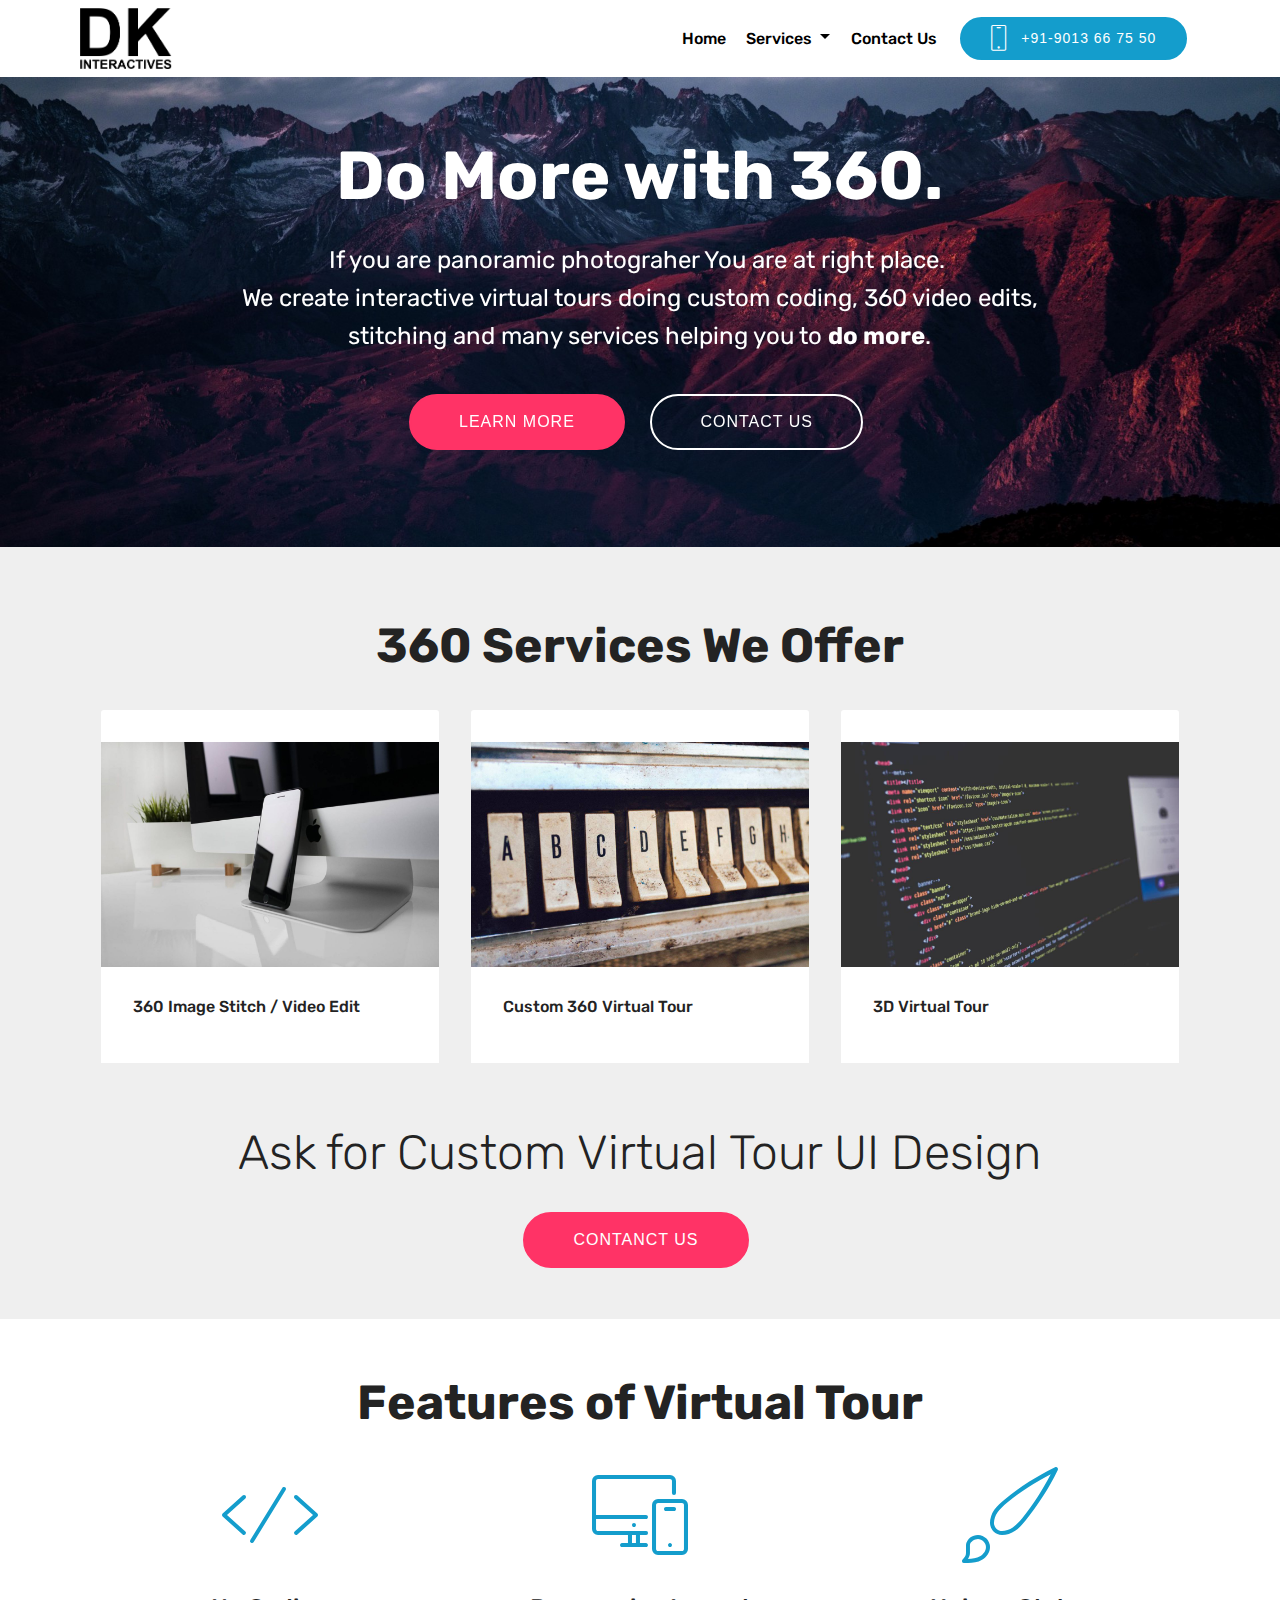
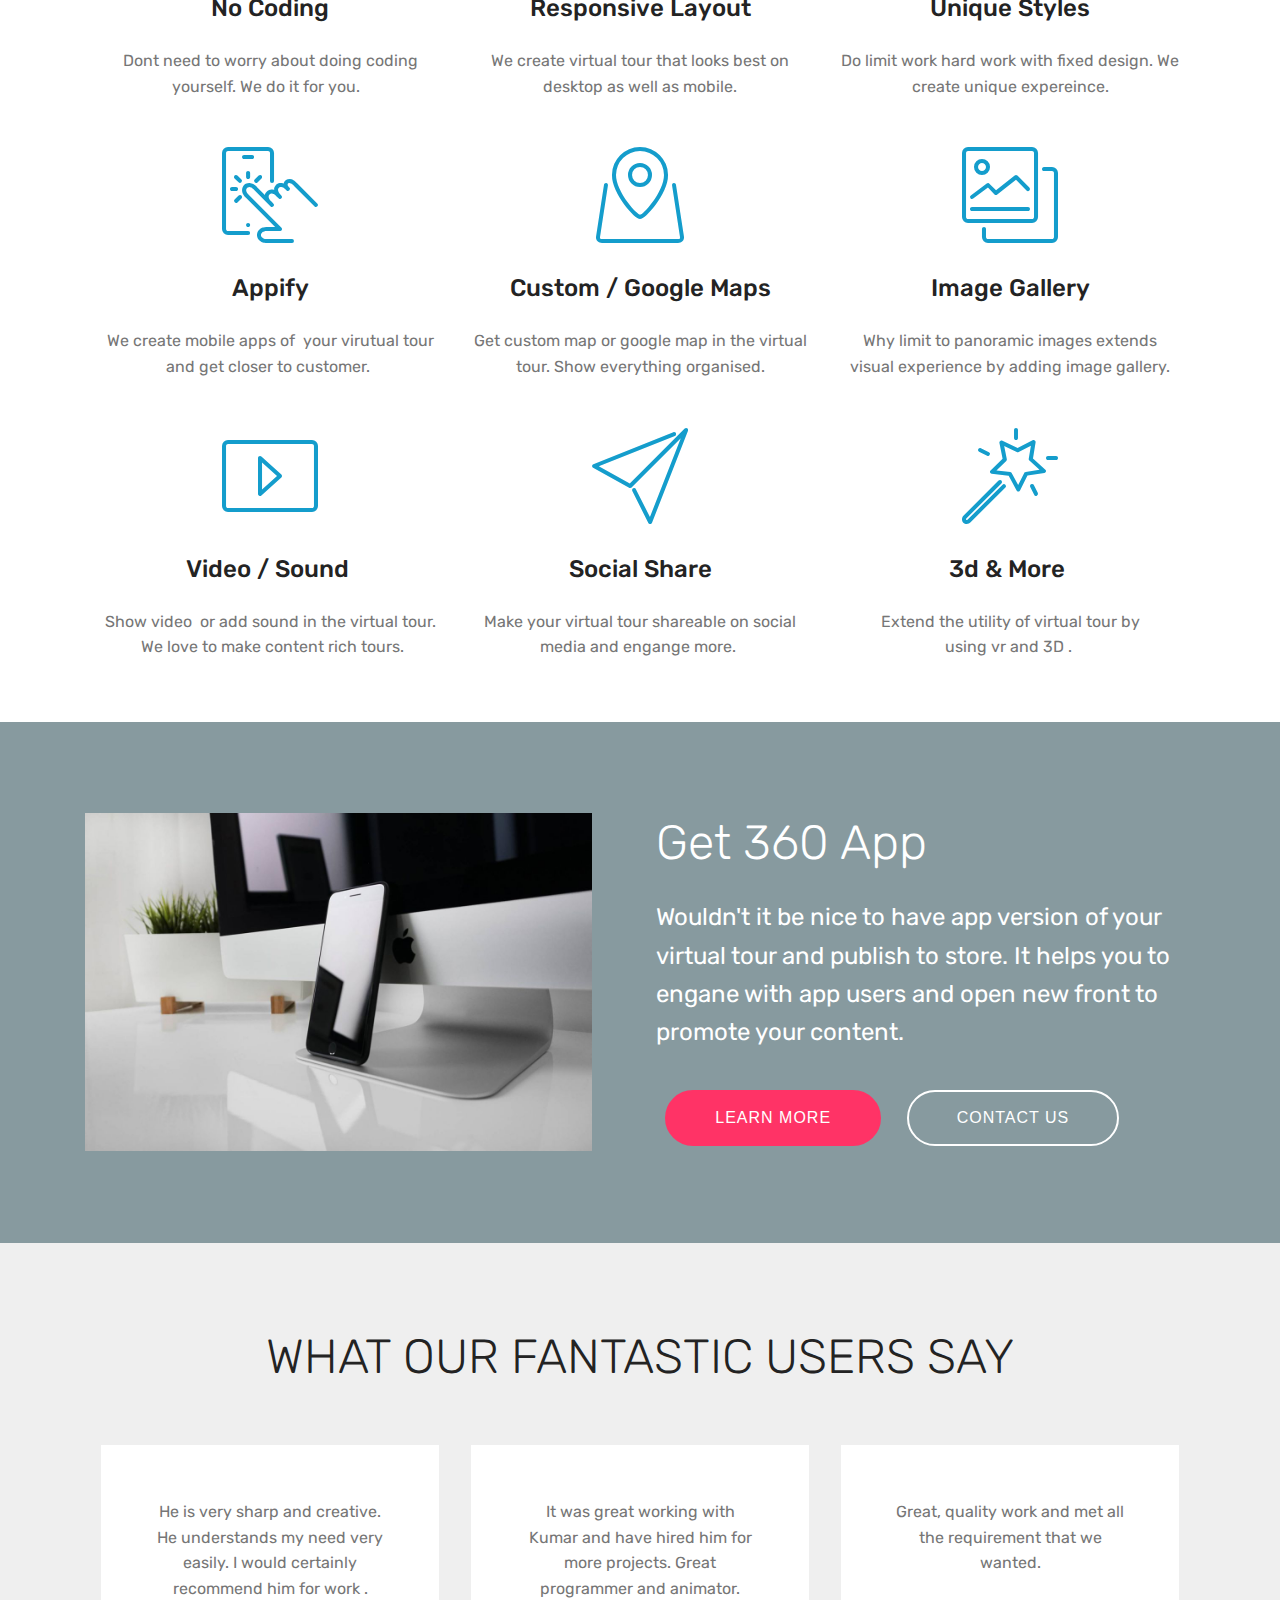
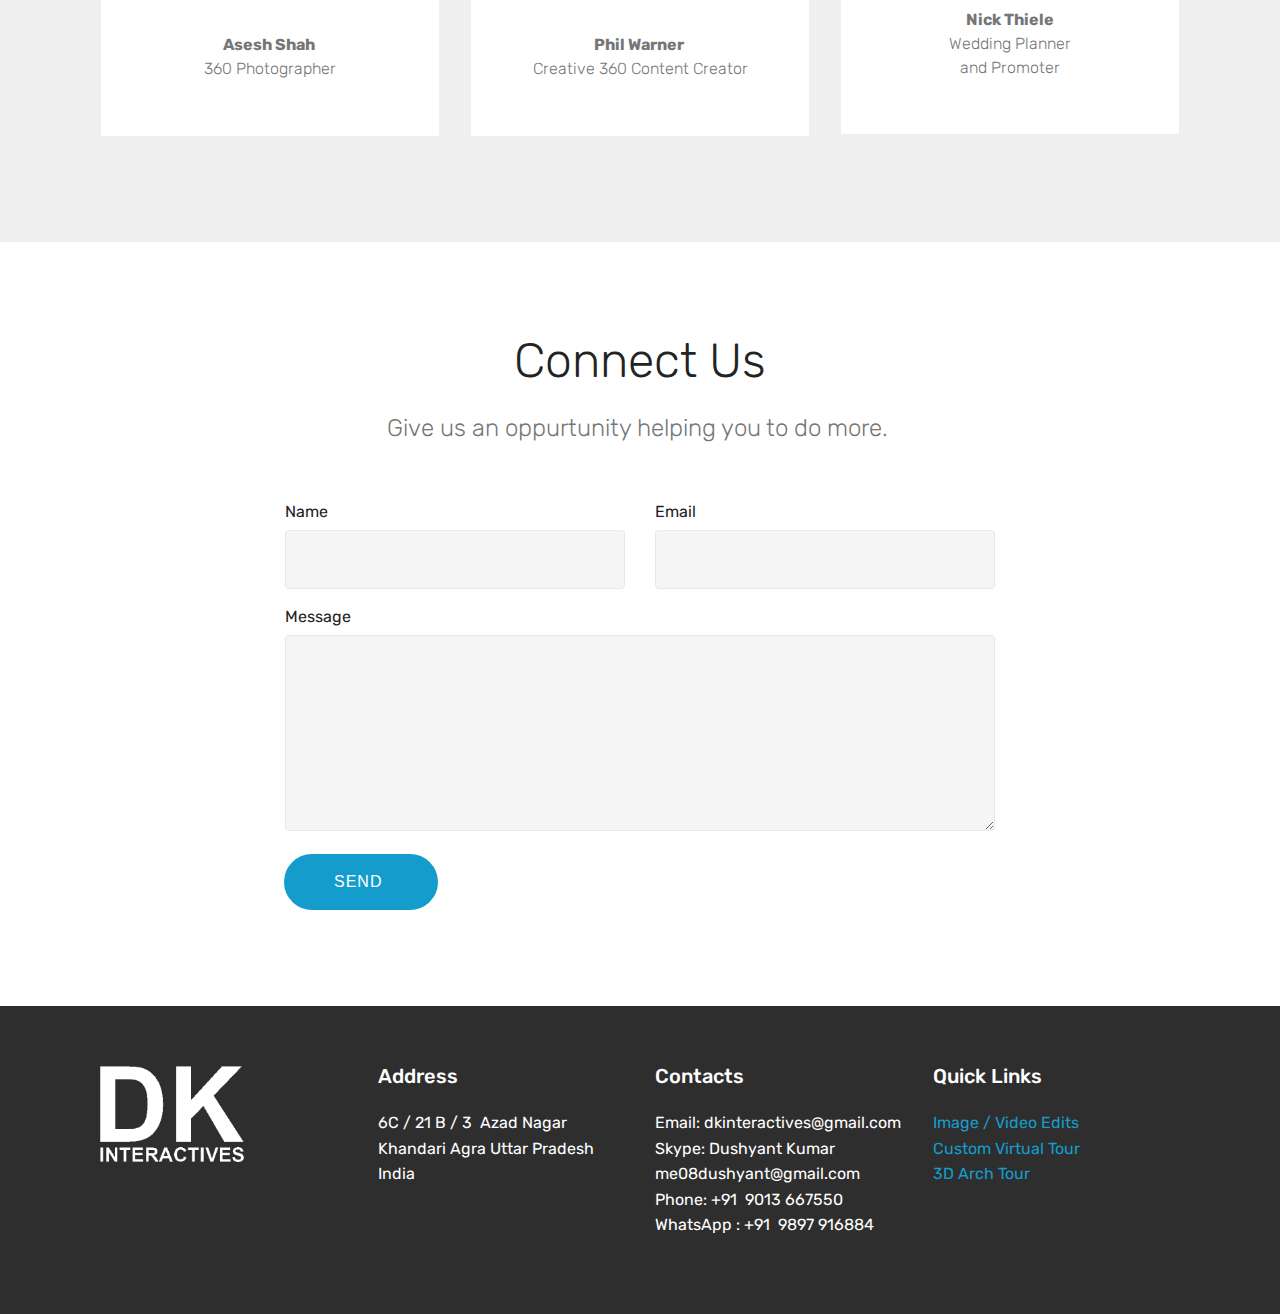
==== index.html @ ec7614f8 "404" ====
<!DOCTYPE html>
<html >
<head>
  <!-- Site made with Mobirise Website Builder v4.5.1, https://mobirise.com -->
  <meta charset="UTF-8">
  <meta http-equiv="X-UA-Compatible" content="IE=edge">
  <meta name="generator" content="Mobirise v4.5.1, mobirise.com">
  <meta name="viewport" content="width=device-width, initial-scale=1, minimum-scale=1">
  <meta name="description" content="We provide solution for virtual tour UI / UX , 360 degree image stitching, Panoramic Video edits, AR / VR, 3d Interactive  mobile app.">
  <title>Home</title>
  <link rel="stylesheet" href="assets/web/assets/mobirise-icons/mobirise-icons.css">
  <link rel="stylesheet" href="assets/tether/tether.min.css">
  <link rel="stylesheet" href="assets/bootstrap/css/bootstrap.min.css">
  <link rel="stylesheet" href="assets/bootstrap/css/bootstrap-grid.min.css">
  <link rel="stylesheet" href="assets/bootstrap/css/bootstrap-reboot.min.css">
  <link rel="stylesheet" href="assets/socicon/css/styles.css">
  <link rel="stylesheet" href="assets/dropdown/css/style.css">
  <link rel="stylesheet" href="assets/theme/css/style.css">
  <link rel="stylesheet" href="assets/mobirise/css/mbr-additional.css" type="text/css">
  
  
  
</head>
<body>

<!-- Google Analytics -->
<!-- Global site tag (gtag.js) - Google Analytics -->
<script async src="https://www.googletagmanager.com/gtag/js?id=UA-110064697-1"></script>
<script>
  window.dataLayer = window.dataLayer || [];
  function gtag(){dataLayer.push(arguments);}
  gtag('js', new Date());

  gtag('config', 'UA-110064697-1');
</script>

<!-- /Google Analytics -->


<section class="menu cid-qphpADoHOb" once="menu" id="menu2-0" data-rv-view="712">
    
    

    <nav class="navbar navbar-dropdown align-items-center navbar-fixed-top navbar-toggleable-sm">
        <button class="navbar-toggler navbar-toggler-right" type="button" data-toggle="collapse" data-target="#navbarSupportedContent" aria-controls="navbarSupportedContent" aria-expanded="false" aria-label="Toggle navigation">
            <div class="hamburger">
                <span></span>
                <span></span>
                <span></span>
                <span></span>
            </div>
        </button>
        <div class="menu-logo">
            <div class="navbar-brand">
                <span class="navbar-logo">
                    <a href="http://dkinteractives.com">
                        <img src="assets/images/dk-logo-430x284.png" alt="Mobirise" title="" media-simple="true">
                    </a>
                </span>
                
            </div>
        </div>
        <div class="collapse navbar-collapse" id="navbarSupportedContent">
            <ul class="navbar-nav nav-dropdown display-4" data-app-modern-menu="true"><li class="nav-item dropdown">
                    <a class="nav-link link text-black" href="index.html#header2-d" aria-expanded="false">
                        Home</a>
                </li><li class="nav-item dropdown open"><a class="nav-link link text-black dropdown-toggle" href="index.html#content4-g" aria-expanded="true" data-toggle="dropdown-submenu">
                        Services
                    </a><div class="dropdown-menu"><a class="text-black dropdown-item" href="page2.html" aria-expanded="true">Image/ Video Edits</a><a class="text-black dropdown-item" href="page3.html" aria-expanded="true">360 Custom Tour</a><a class="text-black dropdown-item" href="page1.html" aria-expanded="false">3d Arch Tour</a></div></li>
                <li class="nav-item">
                    <a class="nav-link link text-black" href="index.html#form1-k">
                        Contact Us</a>
                </li></ul>
            <div class="navbar-buttons mbr-section-btn">
                <a class="btn btn-sm btn-primary" href="tel:+1-234-567-8901">
                    <span class="btn-icon mbri-mobile mbr-iconfont mbr-iconfont-btn">
                    </span>
                    +91-9013 66 75 50&nbsp;</a>
            </div>
        </div>
    </nav>
</section>

<section class="engine"><a href="https://mobirise.co/m">bootstrap table</a></section><section class="cid-qpht6uejYs mbr-parallax-background" id="header2-d" data-rv-view="714">

    

    

    <div class="container align-center">
        <div class="media-container-column mbr-white col-md-10 offset-md-1">
            <h1 class="mbr-section-title mbr-bold pb-3 mbr-fonts-style display-1">
                Do More with 360.</h1>
            
            <p class="mbr-text pb-3 mbr-fonts-style display-5">If you are panoramic photograher You are at right place.&nbsp;<br>We create interactive virtual tours doing custom coding, 360 video edits, stitching and many services helping  you to <strong>do more</strong>.</p>
            <div class="mbr-section-btn">
                <a class="btn btn-md btn-secondary" href="index.html#features3-9">LEARN MORE</a>
                <a class="btn btn-md btn-white-outline" href="index.html#form1-k">CONTACT US</a>
            </div>
        </div>
    </div>
    
</section>

<section class="mbr-section content4 cid-qpm67NHwQu" id="content4-g" data-rv-view="717">

    

    <div class="container">
        <div class="media-container-row">
            <div class="title col-12 col-md-8">
                <h2 class="align-center pb-3 mbr-fonts-style display-2"><strong>360 Services We Offer</strong></h2>
                
                
            </div>
        </div>
    </div>
</section>

<section class="features3 cid-qphqoBwu8H" id="features3-9" data-rv-view="719">
    
    

    
    <div class="container">
        <div class="media-container-row">
            <div class="card p-3 col-12 col-md-6 col-lg-4">
                <div class="card-wrapper">
                    <div class="card-img">
                        <a href="page2.html"><img src="assets/images/01.jpg" alt="Mobirise" title="" media-simple="true"></a>
                    </div>
                    <div class="card-box">
                        <h4 class="card-title pb-3 mbr-fonts-style display-7">360 Image Stitch / Video Edit&nbsp;</h4>
                        
                    </div>
                </div>
            </div>

            <div class="card p-3 col-12 col-md-6 col-lg-4">
                <div class="card-wrapper">
                    <div class="card-img">
                        <a href="page3.html"><img src="assets/images/02.jpg" alt="Mobirise" title="" media-simple="true"></a>
                    </div>
                    <div class="card-box">
                        <h4 class="card-title pb-3 mbr-fonts-style display-7">Custom 360 Virtual Tour</h4>
                        
                    </div>
                </div>
            </div>

            <div class="card p-3 col-12 col-md-6 col-lg-4">
                <div class="card-wrapper">
                    <div class="card-img">
                        <a href="page1.html"><img src="assets/images/03.jpg" alt="Mobirise" title="" media-simple="true"></a>
                    </div>
                    <div class="card-box">
                        <h4 class="card-title pb-3 mbr-fonts-style display-7">3D Virtual Tour</h4>
                        
                    </div>
                </div>
            </div>

            
        </div>
    </div>
</section>

<section class="header5 cid-qqpqdxXRoU" id="header5-10" data-rv-view="722">

    

    
    <div class="container">
        <div class="media-container-column mbr-white col-md-10 offset-md-1">
            <h1 class="mbr-section-title align-center pb-3 mbr-fonts-style display-2">
                Ask for Custom Virtual Tour UI Design</h1>
            
            <div class="mbr-section-btn align-center">
                    <a class="btn btn-md btn-secondary" href="index.html#form1-k">CONTANCT US</a>
                    
            </div>
        </div>
    </div>

    
</section>

<section class="mbr-section content4 cid-qpm6OocSYo" id="content4-i" data-rv-view="725">

    

    <div class="container">
        <div class="media-container-row">
            <div class="title col-12 col-md-8">
                <h2 class="align-center pb-3 mbr-fonts-style display-2"><strong>
                    Features of Virtual Tour</strong></h2>
                
                
            </div>
        </div>
    </div>
</section>

<section class="features1 cid-qpm6Igmmar" id="features1-h" data-rv-view="727">
    
    

    
    <div class="container">
        <div class="media-container-row">

            <div class="card p-3 col-12 col-md-6 col-lg-4">
                <div class="card-img pb-3">
                    <span class="mbr-iconfont mbri-code" media-simple="true"></span>
                </div>
                <div class="card-box">
                    <h4 class="card-title py-3 mbr-fonts-style display-5">
                        No Coding
                    </h4>
                    <p class="mbr-text mbr-fonts-style display-7">Dont need to worry about doing coding yourself. We do it for you. &nbsp;</p>
                </div>
            </div>

            <div class="card p-3 col-12 col-md-6 col-lg-4">
                <div class="card-img pb-3">
                    <span class="mbr-iconfont mbri-responsive" media-simple="true"></span>
                </div>
                <div class="card-box">
                    <h4 class="card-title py-3 mbr-fonts-style display-5">Responsive Layout</h4>
                    <p class="mbr-text mbr-fonts-style display-7">We create virtual tour that looks best on desktop as well as mobile.</p>
                </div>
            </div>

            <div class="card p-3 col-12 col-md-6 col-lg-4">
                <div class="card-img pb-3">
                    <span class="mbr-iconfont mbri-change-style" media-simple="true"></span>
                </div>
                <div class="card-box">
                    <h4 class="card-title py-3 mbr-fonts-style display-5">
                        Unique Styles
                    </h4>
                    <p class="mbr-text mbr-fonts-style display-7">
                        Do limit work hard work with fixed design. We create unique expereince.</p>
                </div>
            </div>

            

        </div>

    </div>

</section>

<section class="features1 cid-qqoM4qjbjp" id="features1-s" data-rv-view="730">
    
    

    
    <div class="container">
        <div class="media-container-row">

            <div class="card p-3 col-12 col-md-6 col-lg-4">
                <div class="card-img pb-3">
                    <span class="mbr-iconfont mbri-touch" media-simple="true"></span>
                </div>
                <div class="card-box">
                    <h4 class="card-title py-3 mbr-fonts-style display-5">
                        Appify</h4>
                    <p class="mbr-text mbr-fonts-style display-7">
                        We create mobile apps of &nbsp;your virutual tour and get closer to customer.&nbsp;</p>
                </div>
            </div>

            <div class="card p-3 col-12 col-md-6 col-lg-4">
                <div class="card-img pb-3">
                    <span class="mbr-iconfont mbri-map-pin" media-simple="true"></span>
                </div>
                <div class="card-box">
                    <h4 class="card-title py-3 mbr-fonts-style display-5">
                        Custom / Google Maps</h4>
                    <p class="mbr-text mbr-fonts-style display-7">Get custom map or google map in the virtual tour. Show everything organised.</p>
                </div>
            </div>

            <div class="card p-3 col-12 col-md-6 col-lg-4">
                <div class="card-img pb-3">
                    <span class="mbr-iconfont mbri-photos" media-simple="true"></span>
                </div>
                <div class="card-box">
                    <h4 class="card-title py-3 mbr-fonts-style display-5">
                        Image Gallery</h4>
                    <p class="mbr-text mbr-fonts-style display-7">
                        Why limit to panoramic images extends visual experience by adding image gallery.</p>
                </div>
            </div>

            

        </div>

    </div>

</section>

<section class="features1 cid-qqoNK6Odqm" id="features1-t" data-rv-view="733">
    
    

    
    <div class="container">
        <div class="media-container-row">

            <div class="card p-3 col-12 col-md-6 col-lg-4">
                <div class="card-img pb-3">
                    <span class="mbr-iconfont mbri-video" media-simple="true"></span>
                </div>
                <div class="card-box">
                    <h4 class="card-title py-3 mbr-fonts-style display-5">Video / Sound&nbsp;</h4>
                    <p class="mbr-text mbr-fonts-style display-7">
                        Show video &nbsp;or add sound in the virtual tour. &nbsp;We love to make content rich tours.</p>
                </div>
            </div>

            <div class="card p-3 col-12 col-md-6 col-lg-4">
                <div class="card-img pb-3">
                    <span class="mbr-iconfont mbri-paper-plane" media-simple="true"></span>
                </div>
                <div class="card-box">
                    <h4 class="card-title py-3 mbr-fonts-style display-5">
                        Social Share</h4>
                    <p class="mbr-text mbr-fonts-style display-7">
                        Make your virtual tour shareable on social media and engange more.&nbsp;</p>
                </div>
            </div>

            <div class="card p-3 col-12 col-md-6 col-lg-4">
                <div class="card-img pb-3">
                    <span class="mbr-iconfont mbri-magic-stick" media-simple="true"></span>
                </div>
                <div class="card-box">
                    <h4 class="card-title py-3 mbr-fonts-style display-5">3d &amp; More&nbsp;</h4>
                    <p class="mbr-text mbr-fonts-style display-7">
                        Extend the utility of virtual tour by <br>using vr and 3D .&nbsp;</p>
                </div>
            </div>

            

        </div>

    </div>

</section>

<section class="header3 cid-qsrjntDJDe" id="header3-18" data-rv-view="736">

    

    

    <div class="container">
        <div class="media-container-row">
            <div class="mbr-figure" style="width: 100%;">
                <img src="assets/images/0126.jpg" alt="Mobirise" media-simple="true">
            </div>

            <div class="media-content">
                
                <h3 class="mbr-section-subtitle align-left mbr-white mbr-light pb-3 mbr-fonts-style display-2">Get 360 App&nbsp;</h3>
                <div class="mbr-section-text mbr-white pb-3 ">
                    <p class="mbr-text mbr-fonts-style display-5">
                        Wouldn't it be nice to have app version of your virtual tour and publish to store. It helps you to engane with app users and open new front to promote your content. &nbsp;</p>
                </div>
                <div class="mbr-section-btn"><a class="btn btn-md btn-secondary" href="index.html#content4-i">LEARN MORE</a>
                    <a class="btn btn-md btn-white-outline" href="index.html#form1-k">CONTACT US</a></div>
            </div>
        </div>
    </div>

</section>

<section class="testimonials1 cid-qpmbCepGVE" id="testimonials1-n" data-rv-view="739">

    

    
    <div class="container">
        <div class="media-container-row">
            <div class="title col-12 align-center">
                <h2 class="pb-3 mbr-fonts-style display-2">
                    WHAT OUR FANTASTIC USERS SAY
                </h2>
                
            </div>
        </div>
    </div>

    <div class="container pt-3 mt-2">
        <div class="media-container-row">
            <div class="mbr-testimonial p-3 align-center col-12 col-md-6 col-lg-4">
                <div class="panel-item p-3">
                    <div class="card-block">
                        
                        <p class="mbr-text mbr-fonts-style display-7">
                           He is very sharp and creative. He understands my need very easily. I would certainly recommend him for work .
                        </p>
                    </div>
                    <div class="card-footer">
                        <div class="mbr-author-name mbr-bold mbr-fonts-style display-7">
                             Asesh Shah&nbsp;</div>
                        <small class="mbr-author-desc mbr-italic mbr-light mbr-fonts-style display-7">
                               360 Photographer</small>
                    </div>
                </div>
            </div>

            <div class="mbr-testimonial p-3 align-center col-12 col-md-6 col-lg-4">
                <div class="panel-item p-3">
                    <div class="card-block">
                        
                        <p class="mbr-text mbr-fonts-style display-7">
                           It was great working with Kumar and have hired him for more projects. Great programmer and animator.
                        </p>
                    </div>
                    <div class="card-footer">
                        <div class="mbr-author-name mbr-bold mbr-fonts-style display-7">
                             Phil Warner&nbsp;</div>
                        <small class="mbr-author-desc mbr-italic mbr-light mbr-fonts-style display-7">
                               Creative 360 Content Creator</small>
                    </div>
                </div>
            </div>

            <div class="mbr-testimonial p-3 align-center col-12 col-md-6 col-lg-4">
                <div class="panel-item p-3">
                    <div class="card-block">
                        
                        <p class="mbr-text mbr-fonts-style display-7">
                           Great, quality work and met all the requirement that we wanted.
                        </p>
                    </div>
                    <div class="card-footer">
                        <div class="mbr-author-name mbr-bold mbr-fonts-style display-7">
                             Nick Thiele</div>
                        <small class="mbr-author-desc mbr-italic mbr-light mbr-fonts-style display-7">
                               Wedding Planner <br>and Promoter</small>
                    </div>
                </div>
            </div>

            

            

            
        </div>
    </div>   
</section>

<section class="mbr-section form1 cid-qpm9wlqR9Y" id="form1-k" data-rv-view="742">
    
    

    
    <div class="container">
        <div class="media-container-column title col-12 col-lg-8 offset-lg-2">
            <h2 class="mbr-section-title align-center pb-3 mbr-fonts-style display-2">
                Connect Us</h2>
            <h3 class="mbr-section-subtitle align-center mbr-light pb-3 mbr-fonts-style display-5">
                Give us an oppurtunity helping you to do more.&nbsp;</h3>
        </div>
    </div>

    <div class="container">
        <div class="media-container-column col-lg-8 offset-lg-2" data-form-type="formoid">
                <div data-form-alert="" hidden="">Thanks for filling out the form!</div>

                <form class="mbr-form" action="https://mobirise.com/" method="post" data-form-title="Mobirise Form"><input type="hidden" data-form-email="true" value="rdagHStN2+n2OWtAZzLbgGJSu7NEYYP9IiU+jCSvhhDKU/eHg71IJqQhq8bC/Y7Pc9REFlL1YjNrcCjB6+HIxEj0s/dqbaLcqDTI7F7UOwjDu8Kb6q2lX2pu7ITloZLV">
                    <div class="row row-sm-offset">
                        <div class="col-md-4 multi-horizontal" data-for="name">
                            <div class="form-group">
                                <label class="form-control-label mbr-fonts-style display-7" for="name-form1-k">Name</label>
                                <input type="text" class="form-control" name="name" data-form-field="Name" required="" id="name-form1-k">
                            </div>
                        </div>
                        <div class="col-md-4 multi-horizontal" data-for="email">
                            <div class="form-group">
                                <label class="form-control-label mbr-fonts-style display-7" for="email-form1-k">Email</label>
                                <input type="email" class="form-control" name="email" data-form-field="Email" required="" id="email-form1-k">
                            </div>
                        </div>
                        
                    </div>
                    <div class="form-group" data-for="message">
                        <label class="form-control-label mbr-fonts-style display-7" for="message-form1-k">Message</label>
                        <textarea type="text" class="form-control" name="message" rows="7" data-form-field="Message" id="message-form1-k"></textarea>
                    </div>

                    <span class="input-group-btn"><button type="submit" class="btn btn-primary btn-form">SEND&nbsp;</button></span>
                </form>
        </div>
    </div>
</section>

<section class="cid-qqKgeJYOqo" id="footer1-11" data-rv-view="745">

    

    

    <div class="container">
        <div class="media-container-row content text-white">
            <div class="col-12 col-md-3">
                <div class="media-wrap">
                    <a href="index.html">
                        <img src="assets/images/dk-logo-white-430x284.png" alt="Mobirise" title="" media-simple="true">
                    </a>
                </div>
            </div>
            <div class="col-12 col-md-3 mbr-fonts-style display-7">
                <h5 class="pb-3">Address</h5>
                <p class="mbr-text">6C / 21 B / 3 &nbsp;Azad Nagar<br>Khandari Agra Uttar Pradesh India</p>
            </div>
            <div class="col-12 col-md-3 mbr-fonts-style display-7">
                <h5 class="pb-3">
                    Contacts
                </h5>
                <p class="mbr-text">
                    Email: dkinteractives@gmail.com<br>Skype: Dushyant Kumar me08dushyant@gmail.com<br>Phone: +91 &nbsp;9013 667550 &nbsp; &nbsp; &nbsp; &nbsp; &nbsp; &nbsp; &nbsp;<br>WhatsApp : +91 &nbsp;9897 916884</p>
            </div>
            <div class="col-12 col-md-3 mbr-fonts-style display-7">
                <h5 class="pb-3">Quick Links
                </h5>
                <p class="mbr-text"><a href="page2.html">Image / Video Edits</a><br><a href="page3.html">Custom Virtual Tour</a><br><a href="page1.html">3D Arch Tour</a></p>
            </div>
        </div>
        
    </div>
</section>


  <script src="assets/web/assets/jquery/jquery.min.js"></script>
  <script src="assets/popper/popper.min.js"></script>
  <script src="assets/tether/tether.min.js"></script>
  <script src="assets/bootstrap/js/bootstrap.min.js"></script>
  <script src="assets/smoothscroll/smooth-scroll.js"></script>
  <script src="assets/touchswipe/jquery.touch-swipe.min.js"></script>
  <script src="assets/parallax/jarallax.min.js"></script>
  <script src="assets/dropdown/js/script.min.js"></script>
  <script src="assets/theme/js/script.js"></script>
  <script src="assets/formoid/formoid.min.js"></script>
  
  
 <div id="scrollToTop" class="scrollToTop mbr-arrow-up"><a style="text-align: center;"><i></i></a></div>
  </body>
</html>
---- assets/web/assets/mobirise-icons/mobirise-icons.css ----
@font-face {
  font-family: 'MobiriseIcons';
  src:  url('mobirise-icons.eot?spat4u');
  src:  url('mobirise-icons.eot?spat4u#iefix') format('embedded-opentype'),
    url('mobirise-icons.ttf?spat4u') format('truetype'),
    url('mobirise-icons.woff?spat4u') format('woff'),
    url('mobirise-icons.svg?spat4u#MobiriseIcons') format('svg');
  font-weight: normal;
  font-style: normal;
}

[class^="mbri-"], [class*=" mbri-"] {
  /* use !important to prevent issues with browser extensions that change fonts */
  font-family: MobiriseIcons !important;
  speak: none;
  font-style: normal;
  font-weight: normal;
  font-variant: normal;
  text-transform: none;
  line-height: 1;

  /* Better Font Rendering =========== */
  -webkit-font-smoothing: antialiased;
  -moz-osx-font-smoothing: grayscale;
}

.mbri-add-submenu:before {
  content: "\e900";
}
.mbri-alert:before {
  content: "\e901";
}
.mbri-align-center:before {
  content: "\e902";
}
.mbri-align-justify:before {
  content: "\e903";
}
.mbri-align-left:before {
  content: "\e904";
}
.mbri-align-right:before {
  content: "\e905";
}
.mbri-android:before {
  content: "\e906";
}
.mbri-apple:before {
  content: "\e907";
}
.mbri-arrow-down:before {
  content: "\e908";
}
.mbri-arrow-next:before {
  content: "\e909";
}
.mbri-arrow-prev:before {
  content: "\e90a";
}
.mbri-arrow-up:before {
  content: "\e90b";
}
.mbri-bold:before {
  content: "\e90c";
}
.mbri-bookmark:before {
  content: "\e90d";
}
.mbri-bootstrap:before {
  content: "\e90e";
}
.mbri-briefcase:before {
  content: "\e90f";
}
.mbri-browse:before {
  content: "\e910";
}
.mbri-bulleted-list:before {
  content: "\e911";
}
.mbri-calendar:before {
  content: "\e912";
}
.mbri-camera:before {
  content: "\e913";
}
.mbri-cart-add:before {
  content: "\e914";
}
.mbri-cart-full:before {
  content: "\e915";
}
.mbri-cash:before {
  content: "\e916";
}
.mbri-change-style:before {
  content: "\e917";
}
.mbri-chat:before {
  content: "\e918";
}
.mbri-clock:before {
  content: "\e919";
}
.mbri-close:before {
  content: "\e91a";
}
.mbri-cloud:before {
  content: "\e91b";
}
.mbri-code:before {
  content: "\e91c";
}
.mbri-contact-form:before {
  content: "\e91d";
}
.mbri-credit-card:before {
  content: "\e91e";
}
.mbri-cursor-click:before {
  content: "\e91f";
}
.mbri-cust-feedback:before {
  content: "\e920";
}
.mbri-database:before {
  content: "\e921";
}
.mbri-delivery:before {
  content: "\e922";
}
.mbri-desktop:before {
  content: "\e923";
}
.mbri-devices:before {
  content: "\e924";
}
.mbri-down:before {
  content: "\e925";
}
.mbri-download:before {
  content: "\e989";
}
.mbri-drag-n-drop:before {
  content: "\e927";
}
.mbri-drag-n-drop2:before {
  content: "\e928";
}
.mbri-edit:before {
  content: "\e929";
}
.mbri-edit2:before {
  content: "\e92a";
}
.mbri-error:before {
  content: "\e92b";
}
.mbri-extension:before {
  content: "\e92c";
}
.mbri-features:before {
  content: "\e92d";
}
.mbri-file:before {
  content: "\e92e";
}
.mbri-flag:before {
  content: "\e92f";
}
.mbri-folder:before {
  content: "\e930";
}
.mbri-gift:before {
  content: "\e931";
}
.mbri-github:before {
  content: "\e932";
}
.mbri-globe:before {
  content: "\e933";
}
.mbri-globe-2:before {
  content: "\e934";
}
.mbri-growing-chart:before {
  content: "\e935";
}
.mbri-hearth:before {
  content: "\e936";
}
.mbri-help:before {
  content: "\e937";
}
.mbri-home:before {
  content: "\e938";
}
.mbri-hot-cup:before {
  content: "\e939";
}
.mbri-idea:before {
  content: "\e93a";
}
.mbri-image-gallery:before {
  content: "\e93b";
}
.mbri-image-slider:before {
  content: "\e93c";
}
.mbri-info:before {
  content: "\e93d";
}
.mbri-italic:before {
  content: "\e93e";
}
.mbri-key:before {
  content: "\e93f";
}
.mbri-laptop:before {
  content: "\e940";
}
.mbri-layers:before {
  content: "\e941";
}
.mbri-left-right:before {
  content: "\e942";
}
.mbri-left:before {
  content: "\e943";
}
.mbri-letter:before {
  content: "\e944";
}
.mbri-like:before {
  content: "\e945";
}
.mbri-link:before {
  content: "\e946";
}
.mbri-lock:before {
  content: "\e947";
}
.mbri-login:before {
  content: "\e948";
}
.mbri-logout:before {
  content: "\e949";
}
.mbri-magic-stick:before {
  content: "\e94a";
}
.mbri-map-pin:before {
  content: "\e94b";
}
.mbri-menu:before {
  content: "\e94c";
}
.mbri-mobile:before {
  content: "\e94d";
}
.mbri-mobile2:before {
  content: "\e94e";
}
.mbri-mobirise:before {
  content: "\e94f";
}
.mbri-more-horizontal:before {
  content: "\e950";
}
.mbri-more-vertical:before {
  content: "\e951";
}
.mbri-music:before {
  content: "\e952";
}
.mbri-new-file:before {
  content: "\e953";
}
.mbri-numbered-list:before {
  content: "\e954";
}
.mbri-opened-folder:before {
  content: "\e955";
}
.mbri-pages:before {
  content: "\e956";
}
.mbri-paper-plane:before {
  content: "\e957";
}
.mbri-paperclip:before {
  content: "\e958";
}
.mbri-photo:before {
  content: "\e959";
}
.mbri-photos:before {
  content: "\e95a";
}
.mbri-pin:before {
  content: "\e95b";
}
.mbri-play:before {
  content: "\e95c";
}
.mbri-plus:before {
  content: "\e95d";
}
.mbri-preview:before {
  content: "\e95e";
}
.mbri-print:before {
  content: "\e95f";
}
.mbri-protect:before {
  content: "\e960";
}
.mbri-question:before {
  content: "\e961";
}
.mbri-quote-left:before {
  content: "\e962";
}
.mbri-quote-right:before {
  content: "\e963";
}
.mbri-refresh:before {
  content: "\e964";
}
.mbri-responsive:before {
  content: "\e965";
}
.mbri-right:before {
  content: "\e966";
}
.mbri-rocket:before {
  content: "\e967";
}
.mbri-sad-face:before {
  content: "\e968";
}
.mbri-sale:before {
  content: "\e969";
}
.mbri-save:before {
  content: "\e96a";
}
.mbri-search:before {
  content: "\e96b";
}
.mbri-setting:before {
  content: "\e96c";
}
.mbri-setting2:before {
  content: "\e96d";
}
.mbri-setting3:before {
  content: "\e96e";
}
.mbri-share:before {
  content: "\e96f";
}
.mbri-shopping-bag:before {
  content: "\e970";
}
.mbri-shopping-basket:before {
  content: "\e971";
}
.mbri-shopping-cart:before {
  content: "\e972";
}
.mbri-sites:before {
  content: "\e973";
}
.mbri-smile-face:before {
  content: "\e974";
}
.mbri-speed:before {
  content: "\e975";
}
.mbri-star:before {
  content: "\e976";
}
.mbri-success:before {
  content: "\e977";
}
.mbri-sun:before {
  content: "\e978";
}
.mbri-sun2:before {
  content: "\e979";
}
.mbri-tablet:before {
  content: "\e97a";
}
.mbri-tablet-vertical:before {
  content: "\e97b";
}
.mbri-target:before {
  content: "\e97c";
}
.mbri-timer:before {
  content: "\e97d";
}
.mbri-to-ftp:before {
  content: "\e97e";
}
.mbri-to-local-drive:before {
  content: "\e97f";
}
.mbri-touch-swipe:before {
  content: "\e980";
}
.mbri-touch:before {
  content: "\e981";
}
.mbri-trash:before {
  content: "\e982";
}
.mbri-underline:before {
  content: "\e983";
}
.mbri-unlink:before {
  content: "\e984";
}
.mbri-unlock:before {
  content: "\e985";
}
.mbri-up-down:before {
  content: "\e986";
}
.mbri-up:before {
  content: "\e987";
}
.mbri-update:before {
  content: "\e988";
}
.mbri-upload:before {
 content: "\e926"; 
}
.mbri-user:before {
  content: "\e98a";
}
.mbri-user2:before {
  content: "\e98b";
}
.mbri-users:before {
  content: "\e98c";
}
.mbri-video:before {
  content: "\e98d";
}
.mbri-video-play:before {
  content: "\e98e";
}
.mbri-watch:before {
  content: "\e98f";
}
.mbri-website-theme:before {
  content: "\e990";
}
.mbri-wifi:before {
  content: "\e991";
}
.mbri-windows:before {
  content: "\e992";
}
.mbri-zoom-out:before {
  content: "\e993";
}
.mbri-redo:before {
  content: "\e994";
}
.mbri-undo:before {
  content: "\e995";
}
---- assets/socicon/css/styles.css ----
@charset "UTF-8";

@font-face {
  font-family: "socicon";
  src:url("../fonts/socicon.eot");
  src:url("../fonts/socicon.eot?#iefix") format("embedded-opentype"),
    url("../fonts/socicon.woff") format("woff"),
    url("../fonts/socicon.ttf") format("truetype"),
    url("../fonts/socicon.svg#socicon") format("svg");
  font-weight: normal;
  font-style: normal;

}

[data-icon]:before {
  font-family: "socicon" !important;
  content: attr(data-icon);
  font-style: normal !important;
  font-weight: normal !important;
  font-variant: normal !important;
  text-transform: none !important;
  speak: none;
  line-height: 1;
  -webkit-font-smoothing: antialiased;
  -moz-osx-font-smoothing: grayscale;
}

[class^="socicon-"]:before,
[class*=" socicon-"]:before {
  font-family: "socicon" !important;
  font-style: normal !important;
  font-weight: normal !important;
  font-variant: normal !important;
  text-transform: none !important;
  speak: none;
  line-height: 1;
  -webkit-font-smoothing: antialiased;
  -moz-osx-font-smoothing: grayscale;
}

.socicon-modelmayhem:before {
  content: "\e000";
}
.socicon-mixcloud:before {
  content: "\e001";
}
.socicon-drupal:before {
  content: "\e002";
}
.socicon-swarm:before {
  content: "\e003";
}
.socicon-istock:before {
  content: "\e004";
}
.socicon-yammer:before {
  content: "\e005";
}
.socicon-ello:before {
  content: "\e006";
}
.socicon-stackoverflow:before {
  content: "\e007";
}
.socicon-persona:before {
  content: "\e008";
}
.socicon-triplej:before {
  content: "\e009";
}
.socicon-houzz:before {
  content: "\e00a";
}
.socicon-rss:before {
  content: "\e00b";
}
.socicon-paypal:before {
  content: "\e00c";
}
.socicon-odnoklassniki:before {
  content: "\e00d";
}
.socicon-airbnb:before {
  content: "\e00e";
}
.socicon-periscope:before {
  content: "\e00f";
}
.socicon-outlook:before {
  content: "\e010";
}
.socicon-coderwall:before {
  content: "\e011";
}
.socicon-tripadvisor:before {
  content: "\e012";
}
.socicon-appnet:before {
  content: "\e013";
}
.socicon-goodreads:before {
  content: "\e014";
}
.socicon-tripit:before {
  content: "\e015";
}
.socicon-lanyrd:before {
  content: "\e016";
}
.socicon-slideshare:before {
  content: "\e017";
}
.socicon-buffer:before {
  content: "\e018";
}
.socicon-disqus:before {
  content: "\e019";
}
.socicon-vkontakte:before {
  content: "\e01a";
}
.socicon-whatsapp:before {
  content: "\e01b";
}
.socicon-patreon:before {
  content: "\e01c";
}
.socicon-storehouse:before {
  content: "\e01d";
}
.socicon-pocket:before {
  content: "\e01e";
}
.socicon-mail:before {
  content: "\e01f";
}
.socicon-blogger:before {
  content: "\e020";
}
.socicon-technorati:before {
  content: "\e021";
}
.socicon-reddit:before {
  content: "\e022";
}
.socicon-dribbble:before {
  content: "\e023";
}
.socicon-stumbleupon:before {
  content: "\e024";
}
.socicon-digg:before {
  content: "\e025";
}
.socicon-envato:before {
  content: "\e026";
}
.socicon-behance:before {
  content: "\e027";
}
.socicon-delicious:before {
  content: "\e028";
}
.socicon-deviantart:before {
  content: "\e029";
}
.socicon-forrst:before {
  content: "\e02a";
}
.socicon-play:before {
  content: "\e02b";
}
.socicon-zerply:before {
  content: "\e02c";
}
.socicon-wikipedia:before {
  content: "\e02d";
}
.socicon-apple:before {
  content: "\e02e";
}
.socicon-flattr:before {
  content: "\e02f";
}
.socicon-github:before {
  content: "\e030";
}
.socicon-renren:before {
  content: "\e031";
}
.socicon-friendfeed:before {
  content: "\e032";
}
.socicon-newsvine:before {
  content: "\e033";
}
.socicon-identica:before {
  content: "\e034";
}
.socicon-bebo:before {
  content: "\e035";
}
.socicon-zynga:before {
  content: "\e036";
}
.socicon-steam:before {
  content: "\e037";
}
.socicon-xbox:before {
  content: "\e038";
}
.socicon-windows:before {
  content: "\e039";
}
.socicon-qq:before {
  content: "\e03a";
}
.socicon-douban:before {
  content: "\e03b";
}
.socicon-meetup:before {
  content: "\e03c";
}
.socicon-playstation:before {
  content: "\e03d";
}
.socicon-android:before {
  content: "\e03e";
}
.socicon-snapchat:before {
  content: "\e03f";
}
.socicon-twitter:before {
  content: "\e040";
}
.socicon-facebook:before {
  content: "\e041";
}
.socicon-googleplus:before {
  content: "\e042";
}
.socicon-pinterest:before {
  content: "\e043";
}
.socicon-foursquare:before {
  content: "\e044";
}
.socicon-yahoo:before {
  content: "\e045";
}
.socicon-skype:before {
  content: "\e046";
}
.socicon-yelp:before {
  content: "\e047";
}
.socicon-feedburner:before {
  content: "\e048";
}
.socicon-linkedin:before {
  content: "\e049";
}
.socicon-viadeo:before {
  content: "\e04a";
}
.socicon-xing:before {
  content: "\e04b";
}
.socicon-myspace:before {
  content: "\e04c";
}
.socicon-soundcloud:before {
  content: "\e04d";
}
.socicon-spotify:before {
  content: "\e04e";
}
.socicon-grooveshark:before {
  content: "\e04f";
}
.socicon-lastfm:before {
  content: "\e050";
}
.socicon-youtube:before {
  content: "\e051";
}
.socicon-vimeo:before {
  content: "\e052";
}
.socicon-dailymotion:before {
  content: "\e053";
}
.socicon-vine:before {
  content: "\e054";
}
.socicon-flickr:before {
  content: "\e055";
}
.socicon-500px:before {
  content: "\e056";
}
.socicon-wordpress:before {
  content: "\e058";
}
.socicon-tumblr:before {
  content: "\e059";
}
.socicon-twitch:before {
  content: "\e05a";
}
.socicon-8tracks:before {
  content: "\e05b";
}
.socicon-amazon:before {
  content: "\e05c";
}
.socicon-icq:before {
  content: "\e05d";
}
.socicon-smugmug:before {
  content: "\e05e";
}
.socicon-ravelry:before {
  content: "\e05f";
}
.socicon-weibo:before {
  content: "\e060";
}
.socicon-baidu:before {
  content: "\e061";
}
.socicon-angellist:before {
  content: "\e062";
}
.socicon-ebay:before {
  content: "\e063";
}
.socicon-imdb:before {
  content: "\e064";
}
.socicon-stayfriends:before {
  content: "\e065";
}
.socicon-residentadvisor:before {
  content: "\e066";
}
.socicon-google:before {
  content: "\e067";
}
.socicon-yandex:before {
  content: "\e068";
}
.socicon-sharethis:before {
  content: "\e069";
}
.socicon-bandcamp:before {
  content: "\e06a";
}
.socicon-itunes:before {
  content: "\e06b";
}
.socicon-deezer:before {
  content: "\e06c";
}
.socicon-telegram:before {
  content: "\e06e";
}
.socicon-openid:before {
  content: "\e06f";
}
.socicon-amplement:before {
  content: "\e070";
}
.socicon-viber:before {
  content: "\e071";
}
.socicon-zomato:before {
  content: "\e072";
}
.socicon-draugiem:before {
  content: "\e074";
}
.socicon-endomodo:before {
  content: "\e075";
}
.socicon-filmweb:before {
  content: "\e076";
}
.socicon-stackexchange:before {
  content: "\e077";
}
.socicon-wykop:before {
  content: "\e078";
}
.socicon-teamspeak:before {
  content: "\e079";
}
.socicon-teamviewer:before {
  content: "\e07a";
}
.socicon-ventrilo:before {
  content: "\e07b";
}
.socicon-younow:before {
  content: "\e07c";
}
.socicon-raidcall:before {
  content: "\e07d";
}
.socicon-mumble:before {
  content: "\e07e";
}
.socicon-medium:before {
  content: "\e06d";
}
.socicon-bebee:before {
  content: "\e07f";
}
.socicon-hitbox:before {
  content: "\e080";
}
.socicon-reverbnation:before {
  content: "\e081";
}
.socicon-formulr:before {
  content: "\e082";
}
.socicon-instagram:before {
  content: "\e057";
}
.socicon-battlenet:before {
  content: "\e083";
}
.socicon-chrome:before {
  content: "\e084";
}
.socicon-discord:before {
  content: "\e086";
}
.socicon-issuu:before {
  content: "\e087";
}
.socicon-macos:before {
  content: "\e088";
}
.socicon-firefox:before {
  content: "\e089";
}
.socicon-opera:before {
  content: "\e08d";
}
.socicon-keybase:before {
  content: "\e090";
}
.socicon-alliance:before {
  content: "\e091";
}
.socicon-livejournal:before {
  content: "\e092";
}
.socicon-googlephotos:before {
  content: "\e093";
}
.socicon-horde:before {
  content: "\e094";
}
.socicon-etsy:before {
  content: "\e095";
}
.socicon-zapier:before {
  content: "\e096";
}
.socicon-google-scholar:before {
  content: "\e097";
}
.socicon-researchgate:before {
  content: "\e098";
}
.socicon-wechat:before {
  content: "\e099";
}
.socicon-strava:before {
  content: "\e09a";
}
.socicon-line:before {
  content: "\e09b";
}
.socicon-lyft:before {
  content: "\e09c";
}
.socicon-uber:before {
  content: "\e09d";
}
.socicon-songkick:before {
  content: "\e09e";
}
.socicon-viewbug:before {
  content: "\e09f";
}
.socicon-googlegroups:before {
  content: "\e0a0";
}
.socicon-quora:before {
  content: "\e073";
}
.socicon-diablo:before {
  content: "\e085";
}
.socicon-blizzard:before {
  content: "\e0a1";
}
.socicon-hearthstone:before {
  content: "\e08b";
}
.socicon-heroes:before {
  content: "\e08a";
}
.socicon-overwatch:before {
  content: "\e08c";
}
.socicon-warcraft:before {
  content: "\e08e";
}
.socicon-starcraft:before {
  content: "\e08f";
}
.socicon-beam:before {
  content: "\e0a2";
}
.socicon-curse:before {
  content: "\e0a3";
}
.socicon-player:before {
  content: "\e0a4";
}
.socicon-streamjar:before {
  content: "\e0a5";
}
.socicon-nintendo:before {
  content: "\e0a6";
}
.socicon-hellocoton:before {
  content: "\e0a7";
}
---- assets/dropdown/css/style.css ----
.navbar-dropdown {
  left: 0;
  padding: 0;
  position: absolute;
  right: 0;
  top: 0;
  transition: all 0.45s ease;
  z-index: 1030;
  background: #282828; }
  .navbar-dropdown .navbar-logo {
    margin-right: 0.8rem;
    transition: margin 0.3s ease-in-out;
    vertical-align: middle; }
    .navbar-dropdown .navbar-logo img {
      height: 3.125rem;
      transition: all 0.3s ease-in-out; }
    .navbar-dropdown .navbar-logo.mbr-iconfont {
      font-size: 3.125rem;
      line-height: 3.125rem; }
  .navbar-dropdown .navbar-caption {
    font-weight: 700;
    white-space: normal;
    vertical-align: -4px;
    line-height: 3.125rem !important; }
    .navbar-dropdown .navbar-caption, .navbar-dropdown .navbar-caption:hover {
      color: inherit;
      text-decoration: none; }
  .navbar-dropdown .mbr-iconfont + .navbar-caption {
    vertical-align: -1px; }
  .navbar-dropdown.navbar-fixed-top {
    position: fixed; }
  .navbar-dropdown .navbar-brand span {
    vertical-align: -4px; }
  .navbar-dropdown.bg-color.transparent {
    background: none; }
  .navbar-dropdown.navbar-short .navbar-brand {
    padding: 0.625rem 0; }
    .navbar-dropdown.navbar-short .navbar-brand span {
      vertical-align: -1px; }
  .navbar-dropdown.navbar-short .navbar-caption {
    line-height: 2.375rem !important;
    vertical-align: -2px; }
  .navbar-dropdown.navbar-short .navbar-logo {
    margin-right: 0.5rem; }
    .navbar-dropdown.navbar-short .navbar-logo img {
      height: 2.375rem; }
    .navbar-dropdown.navbar-short .navbar-logo.mbr-iconfont {
      font-size: 2.375rem;
      line-height: 2.375rem; }
  .navbar-dropdown.navbar-short .mbr-table-cell {
    height: 3.625rem; }
  .navbar-dropdown .navbar-close {
    left: 0.6875rem;
    position: fixed;
    top: 0.75rem;
    z-index: 1000; }
  .navbar-dropdown .hamburger-icon {
    content: "";
    display: inline-block;
    vertical-align: middle;
    width: 16px;
    -webkit-box-shadow: 0 -6px 0 1px #282828,0 0 0 1px #282828,0 6px 0 1px #282828;
    -moz-box-shadow: 0 -6px 0 1px #282828,0 0 0 1px #282828,0 6px 0 1px #282828;
    box-shadow: 0 -6px 0 1px #282828,0 0 0 1px #282828,0 6px 0 1px #282828; }

.dropdown-menu .dropdown-toggle[data-toggle="dropdown-submenu"]::after {
  border-bottom: 0.35em solid transparent;
  border-left: 0.35em solid;
  border-right: 0;
  border-top: 0.35em solid transparent;
  margin-left: 0.3rem; }

.dropdown-menu .dropdown-item:focus {
  outline: 0; }

.nav-dropdown {
  font-size: 0.75rem;
  font-weight: 500;
  height: auto !important; }
  .nav-dropdown .nav-btn {
    padding-left: 1rem; }
  .nav-dropdown .link {
    margin: .667em 1.667em;
    font-weight: 500;
    padding: 0;
    transition: color .2s ease-in-out; }
    .nav-dropdown .link.dropdown-toggle {
      margin-right: 2.583em; }
      .nav-dropdown .link.dropdown-toggle::after {
        margin-left: .25rem;
        border-top: 0.35em solid;
        border-right: 0.35em solid transparent;
        border-left: 0.35em solid transparent;
        border-bottom: 0; }
      .nav-dropdown .link.dropdown-toggle[aria-expanded="true"] {
        margin: 0;
        padding: 0.667em 3.263em  0.667em 1.667em; }
  .nav-dropdown .link::after,
  .nav-dropdown .dropdown-item::after {
    color: inherit; }
  .nav-dropdown .btn {
    font-size: 0.75rem;
    font-weight: 700;
    letter-spacing: 0;
    margin-bottom: 0;
    padding-left: 1.25rem;
    padding-right: 1.25rem; }
  .nav-dropdown .dropdown-menu {
    border-radius: 0;
    border: 0;
    left: 0;
    margin: 0;
    padding-bottom: 1.25rem;
    padding-top: 1.25rem;
    position: relative; }
  .nav-dropdown .dropdown-submenu {
    margin-left: 0.125rem;
    top: 0; }
  .nav-dropdown .dropdown-item {
    font-weight: 500;
    line-height: 2;
    padding: 0.3846em 4.615em 0.3846em 1.5385em;
    position: relative;
    transition: color .2s ease-in-out, background-color .2s ease-in-out; }
    .nav-dropdown .dropdown-item::after {
      margin-top: -0.3077em;
      position: absolute;
      right: 1.1538em;
      top: 50%; }
    .nav-dropdown .dropdown-item:focus, .nav-dropdown .dropdown-item:hover {
      background: none; }

@media (max-width: 767px) {
  .nav-dropdown.navbar-toggleable-sm {
    bottom: 0;
    display: none;
    left: 0;
    overflow-x: hidden;
    position: fixed;
    top: 0;
    transform: translateX(-100%);
    -ms-transform: translateX(-100%);
    -webkit-transform: translateX(-100%);
    width: 18.75rem;
    z-index: 999; } }
.nav-dropdown.navbar-toggleable-xl {
  bottom: 0;
  display: none;
  left: 0;
  overflow-x: hidden;
  position: fixed;
  top: 0;
  transform: translateX(-100%);
  -ms-transform: translateX(-100%);
  -webkit-transform: translateX(-100%);
  width: 18.75rem;
  z-index: 999; }

.nav-dropdown-sm {
  display: block !important;
  overflow-x: hidden;
  overflow: auto;
  padding-top: 3.875rem; }
  .nav-dropdown-sm::after {
    content: "";
    display: block;
    height: 3rem;
    width: 100%; }
  .nav-dropdown-sm.collapse.in ~ .navbar-close {
    display: block !important; }
  .nav-dropdown-sm.collapsing, .nav-dropdown-sm.collapse.in {
    transform: translateX(0);
    -ms-transform: translateX(0);
    -webkit-transform: translateX(0);
    transition: all 0.25s ease-out;
    -webkit-transition: all 0.25s ease-out;
    background: #282828; }
  .nav-dropdown-sm.collapsing[aria-expanded="false"] {
    transform: translateX(-100%);
    -ms-transform: translateX(-100%);
    -webkit-transform: translateX(-100%); }
  .nav-dropdown-sm .nav-item {
    display: block;
    margin-left: 0 !important;
    padding-left: 0; }
  .nav-dropdown-sm .link,
  .nav-dropdown-sm .dropdown-item {
    border-top: 1px dotted rgba(255, 255, 255, 0.1);
    font-size: 0.8125rem;
    line-height: 1.6;
    margin: 0 !important;
    padding: 0.875rem 2.4rem 0.875rem 1.5625rem !important;
    position: relative;
    white-space: normal; }
    .nav-dropdown-sm .link:focus, .nav-dropdown-sm .link:hover,
    .nav-dropdown-sm .dropdown-item:focus,
    .nav-dropdown-sm .dropdown-item:hover {
      background: rgba(0, 0, 0, 0.2) !important;
      color: #c0a375; }
  .nav-dropdown-sm .nav-btn {
    position: relative;
    padding: 1.5625rem 1.5625rem 0 1.5625rem; }
    .nav-dropdown-sm .nav-btn::before {
      border-top: 1px dotted rgba(255, 255, 255, 0.1);
      content: "";
      left: 0;
      position: absolute;
      top: 0;
      width: 100%; }
    .nav-dropdown-sm .nav-btn + .nav-btn {
      padding-top: 0.625rem; }
      .nav-dropdown-sm .nav-btn + .nav-btn::before {
        display: none; }
  .nav-dropdown-sm .btn {
    padding: 0.625rem 0; }
  .nav-dropdown-sm .dropdown-toggle[data-toggle="dropdown-submenu"]::after {
    margin-left: .25rem;
    border-top: 0.35em solid;
    border-right: 0.35em solid transparent;
    border-left: 0.35em solid transparent;
    border-bottom: 0; }
  .nav-dropdown-sm .dropdown-toggle[data-toggle="dropdown-submenu"][aria-expanded="true"]::after {
    border-top: 0;
    border-right: 0.35em solid transparent;
    border-left: 0.35em solid transparent;
    border-bottom: 0.35em solid; }
  .nav-dropdown-sm .dropdown-menu {
    margin: 0;
    padding: 0;
    position: relative;
    top: 0;
    left: 0;
    width: 100%;
    border: 0;
    float: none;
    border-radius: 0;
    background: none; }
  .nav-dropdown-sm .dropdown-submenu {
    left: 100%;
    margin-left: 0.125rem;
    margin-top: -1.25rem;
    top: 0; }

.navbar-toggleable-sm .nav-dropdown .dropdown-menu {
  position: absolute; }

.navbar-toggleable-sm .nav-dropdown .dropdown-submenu {
  left: 100%;
  margin-left: 0.125rem;
  margin-top: -1.25rem;
  top: 0; }

.navbar-toggleable-sm.opened .nav-dropdown .dropdown-menu {
  position: relative; }

.navbar-toggleable-sm.opened .nav-dropdown .dropdown-submenu {
  left: 0;
  margin-left: 00rem;
  margin-top: 0rem;
  top: 0; }

.is-builder .nav-dropdown.collapsing {
  transition: none !important; }

/*# sourceMappingURL=style.css.map */
---- assets/theme/css/style.css ----
/*!
 * Mobirise v4 theme (https://mobirise.com/)
 * Copyright 2017 Mobirise
 */
section {
  background-color: #eeeeee; }

section,
.container,
.container-fluid {
  position: relative;
  word-wrap: break-word; }

a.mbr-iconfont:hover {
  text-decoration: none; }

.article .lead p, .article .lead ul, .article .lead ol, .article .lead pre, .article .lead blockquote {
  margin-bottom: 0; }

a {
  font-style: normal;
  font-weight: 400;
  cursor: pointer; }
  a, a:hover {
    text-decoration: none; }

figure {
  margin-bottom: 0; }

body {
  color: #232323; }

h1, h2, h3, h4, h5, h6,
.h1, .h2, .h3, .h4, .h5, .h6,
.display-1, .display-2, .display-3, .display-4 {
  line-height: 1;
  word-break: break-word;
  word-wrap: break-word; }

b, strong {
  font-weight: bold; }

blockquote {
  padding: 10px 0 10px 20px;
  position: relative;
  border-left: 2px solid;
  border-color: #ff3366; }

input:-webkit-autofill, input:-webkit-autofill:hover, input:-webkit-autofill:focus, input:-webkit-autofill:active {
  transition-delay: 9999s;
  transition-property: background-color, color; }

textarea[type="hidden"] {
  display: none; }

body {
  position: relative; }

section {
  background-position: 50% 50%;
  background-repeat: no-repeat;
  background-size: cover; }
  section .mbr-background-video,
  section .mbr-background-video-preview {
    position: absolute;
    bottom: 0;
    left: 0;
    right: 0;
    top: 0; }

.hidden {
  visibility: hidden; }

.mbr-z-index20 {
  z-index: 20; }

/*! Base colors */
.mbr-white {
  color: #ffffff; }

.mbr-black {
  color: #000000; }

.mbr-bg-white {
  background-color: #ffffff; }

.mbr-bg-black {
  background-color: #000000; }

/*! Text-aligns */
.align-left {
  text-align: left; }

.align-center {
  text-align: center; }

.align-right {
  text-align: right; }

@media (max-width: 767px) {
  .align-left, .align-center, .align-right, .mbr-section-btn, .mbr-section-title {
    text-align: center; } }
/*! Font-weight  */
.mbr-light {
  font-weight: 300; }

.mbr-regular {
  font-weight: 400; }

.mbr-semibold {
  font-weight: 500; }

.mbr-bold {
  font-weight: 700; }

/*! Media  */
.media-size-item {
  -webkit-flex: 1 1 auto;
  -moz-flex: 1 1 auto;
  -ms-flex: 1 1 auto;
  -o-flex: 1 1 auto;
  flex: 1 1 auto; }

.media-content {
  -webkit-flex-basis: 100%;
  flex-basis: 100%; }

.media-container-row {
  display: -ms-flexbox;
  display: -webkit-flex;
  display: flex;
  -webkit-flex-direction: row;
  -ms-flex-direction: row;
  flex-direction: row;
  -webkit-flex-wrap: wrap;
  -ms-flex-wrap: wrap;
  flex-wrap: wrap;
  -webkit-justify-content: center;
  -ms-flex-pack: center;
  justify-content: center;
  -webkit-align-content: center;
  -ms-flex-line-pack: center;
  align-content: center;
  -webkit-align-items: start;
  -ms-flex-align: start;
  align-items: start; }
  .media-container-row .media-size-item {
    width: 400px; }

.media-container-column {
  display: -ms-flexbox;
  display: -webkit-flex;
  display: flex;
  -webkit-flex-direction: column;
  -ms-flex-direction: column;
  flex-direction: column;
  -webkit-flex-wrap: wrap;
  -ms-flex-wrap: wrap;
  flex-wrap: wrap;
  -webkit-justify-content: center;
  -ms-flex-pack: center;
  justify-content: center;
  -webkit-align-content: center;
  -ms-flex-line-pack: center;
  align-content: center;
  -webkit-align-items: stretch;
  -ms-flex-align: stretch;
  align-items: stretch; }
  .media-container-column > * {
    width: 100%; }

@media (min-width: 992px) {
  .media-container-row {
    -webkit-flex-wrap: nowrap;
    -ms-flex-wrap: nowrap;
    flex-wrap: nowrap; } }
figure {
  overflow: hidden; }

figure[mbr-media-size] {
  transition: width 0.1s; }

.mbr-figure img, .mbr-figure iframe {
  display: block;
  width: 100%; }

.card {
  background-color: transparent;
  border: none; }

.card-img {
  text-align: center;
  flex-shrink: 0; }

.media {
  max-width: 100%;
  margin: 0 auto; }

.mbr-figure {
  -ms-flex-item-align: center;
  -ms-grid-row-align: center;
  -webkit-align-self: center;
  align-self: center; }

.media-container > div {
  max-width: 100%; }

.mbr-figure img, .card-img img {
  width: 100%; }

@media (max-width: 991px) {
  .media-size-item {
    width: auto !important; }

  .media {
    width: auto; }

  .mbr-figure {
    width: 100% !important; } }
/*! Buttons */
.mbr-section-btn {
  margin-left: -.25rem;
  margin-right: -.25rem;
  font-size: 0; }

nav .mbr-section-btn {
  margin-left: 0rem;
  margin-right: 0rem; }

/*! Btn icon margin */
.btn .mbr-iconfont, .btn.btn-sm .mbr-iconfont {
  cursor: pointer;
  margin-right: 0.5rem; }

.btn.btn-md .mbr-iconfont, .btn.btn-md .mbr-iconfont {
  margin-right: 0.8rem; }

.mbr-regular {
  font-weight: 400; }

.mbr-semibold {
  font-weight: 500; }

.mbr-bold {
  font-weight: 700; }

[type="submit"] {
  -webkit-appearance: none; }

/*! Full-screen */
.mbr-fullscreen .mbr-overlay {
  min-height: 100vh; }

.mbr-fullscreen {
  display: flex;
  display: -webkit-flex;
  display: -moz-flex;
  display: -ms-flex;
  display: -o-flex;
  align-items: center;
  -webkit-align-items: center;
  min-height: 100vh;
  padding-top: 3rem;
  padding-bottom: 3rem; }

/*! Map */
.map {
  height: 25rem;
  position: relative; }
  .map iframe {
    width: 100%;
    height: 100%; }

/* Form */
.form-asterisk {
  font-family: initial;
  position: absolute;
  top: -2px;
  font-weight: normal; }

/*! Scroll to top arrow */
.mbr-arrow-up {
  bottom: 25px;
  right: 90px;
  position: fixed;
  text-align: right;
  z-index: 5000;
  color: #ffffff;
  font-size: 32px;
  transform: rotate(180deg);
  -webkit-transform: rotate(180deg); }

.mbr-arrow-up a {
  background: rgba(0, 0, 0, 0.2);
  border-radius: 3px;
  color: #fff;
  display: inline-block;
  height: 60px;
  width: 60px;
  outline-style: none !important;
  position: relative;
  text-decoration: none;
  transition: all .3s ease-in-out;
  cursor: pointer;
  text-align: center; }
  .mbr-arrow-up a:hover {
    background-color: rgba(0, 0, 0, 0.4); }
  .mbr-arrow-up a i {
    line-height: 60px; }

.mbr-arrow-up-icon {
  display: block;
  color: #fff; }

.mbr-arrow-up-icon::before {
  content: "\203a";
  display: inline-block;
  font-family: serif;
  font-size: 32px;
  line-height: 1;
  font-style: normal;
  position: relative;
  top: 6px;
  left: -4px;
  -webkit-transform: rotate(-90deg);
  transform: rotate(-90deg); }

/*! Arrow Down */
.mbr-arrow {
  position: absolute;
  bottom: 45px;
  left: 50%;
  width: 60px;
  height: 60px;
  cursor: pointer;
  background-color: rgba(80, 80, 80, 0.5);
  border-radius: 50%;
  -webkit-transform: translateX(-50%);
  transform: translateX(-50%); }
  .mbr-arrow > a {
    display: inline-block;
    text-decoration: none;
    outline-style: none;
    -webkit-animation: arrowdown 1.7s ease-in-out infinite;
    animation: arrowdown 1.7s ease-in-out infinite; }
    .mbr-arrow > a > i {
      position: absolute;
      top: -2px;
      left: 15px;
      font-size: 2rem; }

@keyframes arrowdown {
  0% {
    transform: translateY(0px);
    -webkit-transform: translateY(0px); }
  50% {
    transform: translateY(-5px);
    -webkit-transform: translateY(-5px); }
  100% {
    transform: translateY(0px);
    -webkit-transform: translateY(0px); } }
@-webkit-keyframes arrowdown {
  0% {
    transform: translateY(0px);
    -webkit-transform: translateY(0px); }
  50% {
    transform: translateY(-5px);
    -webkit-transform: translateY(-5px); }
  100% {
    transform: translateY(0px);
    -webkit-transform: translateY(0px); } }
@media (max-width: 500px) {
  .mbr-arrow-up {
    left: 50%;
    right: auto;
    transform: translateX(-50%) rotate(180deg);
    -webkit-transform: translateX(-50%) rotate(180deg); } }
/*Gradients animation*/
@keyframes gradient-animation {
  from {
    background-position: 0% 100%;
    animation-timing-function: ease-in-out; }
  to {
    background-position: 100% 0%;
    animation-timing-function: ease-in-out; } }
@-webkit-keyframes gradient-animation {
  from {
    background-position: 0% 100%;
    animation-timing-function: ease-in-out; }
  to {
    background-position: 100% 0%;
    animation-timing-function: ease-in-out; } }
.bg-gradient {
  background-size: 200% 200%;
  animation: gradient-animation 5s infinite alternate;
  -webkit-animation: gradient-animation 5s infinite alternate; }

.menu .navbar-brand {
  display: -webkit-flex; }
  .menu .navbar-brand span {
    display: flex;
    display: -webkit-flex; }
  .menu .navbar-brand .navbar-caption-wrap {
    display: -webkit-flex; }
  .menu .navbar-brand .navbar-logo img {
    display: -webkit-flex; }
@media (min-width: 768px) and (max-width: 991px) {
  .menu .navbar-toggleable-sm .navbar-nav {
    display: -webkit-box;
    display: -webkit-flex;
    display: -ms-flexbox; } }
@media (min-width: 992px) {
  .menu .navbar-nav.nav-dropdown {
    display: -webkit-flex; }
  .menu .navbar-toggleable-sm .navbar-collapse {
    display: -webkit-flex !important; } }

/*# sourceMappingURL=style.css.map */
.engine {
	position: absolute;
	text-indent: -2400px;
	text-align: center;
	padding: 0;
	top: 0;
	left: -2400px;
}
---- assets/mobirise/css/mbr-additional.css ----
@import url(https://fonts.googleapis.com/css?family=Rubik:300,300i,400,400i,500,500i,700,700i,900,900i);





body {
  font-style: normal;
  line-height: 1.5;
}
.mbr-section-title {
  font-style: normal;
  line-height: 1.2;
}
.mbr-section-subtitle {
  line-height: 1.3;
}
.mbr-text {
  font-style: normal;
  line-height: 1.6;
}
.display-1 {
  font-family: 'Rubik', sans-serif;
  font-size: 4.25rem;
}
.display-1 > .mbr-iconfont {
  font-size: 6.8rem;
}
.display-2 {
  font-family: 'Rubik', sans-serif;
  font-size: 3rem;
}
.display-2 > .mbr-iconfont {
  font-size: 4.8rem;
}
.display-4 {
  font-family: 'Rubik', sans-serif;
  font-size: 1rem;
}
.display-4 > .mbr-iconfont {
  font-size: 1.6rem;
}
.display-5 {
  font-family: 'Rubik', sans-serif;
  font-size: 1.5rem;
}
.display-5 > .mbr-iconfont {
  font-size: 2.4rem;
}
.display-7 {
  font-family: 'Rubik', sans-serif;
  font-size: 1rem;
}
.display-7 > .mbr-iconfont {
  font-size: 1.6rem;
}
/* ---- Fluid typography for mobile devices ---- */
/* 1.4 - font scale ratio ( bootstrap == 1.42857 ) */
/* 100vw - current viewport width */
/* (48 - 20)  48 == 48rem == 768px, 20 == 20rem == 320px(minimal supported viewport) */
/* 0.65 - min scale variable, may vary */
@media (max-width: 768px) {
  .display-1 {
    font-size: 3.4rem;
    font-size: calc( 2.1374999999999997rem + (4.25 - 2.1374999999999997) * ((100vw - 20rem) / (48 - 20)));
    line-height: calc( 1.4 * (2.1374999999999997rem + (4.25 - 2.1374999999999997) * ((100vw - 20rem) / (48 - 20))));
  }
  .display-2 {
    font-size: 2.4rem;
    font-size: calc( 1.7rem + (3 - 1.7) * ((100vw - 20rem) / (48 - 20)));
    line-height: calc( 1.4 * (1.7rem + (3 - 1.7) * ((100vw - 20rem) / (48 - 20))));
  }
  .display-4 {
    font-size: 0.8rem;
    font-size: calc( 1rem + (1 - 1) * ((100vw - 20rem) / (48 - 20)));
    line-height: calc( 1.4 * (1rem + (1 - 1) * ((100vw - 20rem) / (48 - 20))));
  }
  .display-5 {
    font-size: 1.2rem;
    font-size: calc( 1.175rem + (1.5 - 1.175) * ((100vw - 20rem) / (48 - 20)));
    line-height: calc( 1.4 * (1.175rem + (1.5 - 1.175) * ((100vw - 20rem) / (48 - 20))));
  }
}
/* Buttons */
.btn {
  font-weight: 500;
  border-width: 2px;
  font-style: normal;
  letter-spacing: 1px;
  margin: .4rem .8rem;
  white-space: normal;
  -webkit-transition: all 0.3s ease-in-out;
  -moz-transition: all 0.3s ease-in-out;
  transition: all 0.3s ease-in-out;
  padding: 1rem 3rem;
  border-radius: 3px;
  display: inline-flex;
  align-items: center;
  justify-content: center;
  word-break: break-word;
}
.btn-sm {
  font-weight: 500;
  letter-spacing: 1px;
  -webkit-transition: all 0.3s ease-in-out;
  -moz-transition: all 0.3s ease-in-out;
  transition: all 0.3s ease-in-out;
  padding: 0.6rem 1.5rem;
  border-radius: 3px;
}
.btn-md {
  font-weight: 500;
  letter-spacing: 1px;
  margin: .4rem .8rem !important;
  -webkit-transition: all 0.3s ease-in-out;
  -moz-transition: all 0.3s ease-in-out;
  transition: all 0.3s ease-in-out;
  padding: 1rem 3rem;
  border-radius: 3px;
}
.btn-lg {
  font-weight: 500;
  letter-spacing: 1px;
  margin: .4rem .8rem !important;
  -webkit-transition: all 0.3s ease-in-out;
  -moz-transition: all 0.3s ease-in-out;
  transition: all 0.3s ease-in-out;
  padding: 1.2rem 3.2rem;
  border-radius: 3px;
}
.bg-primary {
  background-color: #149dcc !important;
}
.bg-success {
  background-color: #f7ed4a !important;
}
.bg-info {
  background-color: #82786e !important;
}
.bg-warning {
  background-color: #879a9f !important;
}
.bg-danger {
  background-color: #b1a374 !important;
}
.btn-primary,
.btn-primary:active {
  background-color: #149dcc;
  border-color: #149dcc;
  color: #ffffff;
}
.btn-primary:hover,
.btn-primary:focus,
.btn-primary.focus,
.btn-primary.active {
  color: #ffffff;
  background-color: #0d6786;
  border-color: #0d6786;
}
.btn-primary.disabled,
.btn-primary:disabled {
  color: #ffffff !important;
  background-color: #0d6786 !important;
  border-color: #0d6786 !important;
}
.btn-secondary,
.btn-secondary:active {
  background-color: #ff3366;
  border-color: #ff3366;
  color: #ffffff;
}
.btn-secondary:hover,
.btn-secondary:focus,
.btn-secondary.focus,
.btn-secondary.active {
  color: #ffffff;
  background-color: #e50039;
  border-color: #e50039;
}
.btn-secondary.disabled,
.btn-secondary:disabled {
  color: #ffffff !important;
  background-color: #e50039 !important;
  border-color: #e50039 !important;
}
.btn-info,
.btn-info:active {
  background-color: #82786e;
  border-color: #82786e;
  color: #ffffff;
}
.btn-info:hover,
.btn-info:focus,
.btn-info.focus,
.btn-info.active {
  color: #ffffff;
  background-color: #59524b;
  border-color: #59524b;
}
.btn-info.disabled,
.btn-info:disabled {
  color: #ffffff !important;
  background-color: #59524b !important;
  border-color: #59524b !important;
}
.btn-success,
.btn-success:active {
  background-color: #f7ed4a;
  border-color: #f7ed4a;
  color: #ffffff;
}
.btn-success:hover,
.btn-success:focus,
.btn-success.focus,
.btn-success.active {
  color: #ffffff;
  background-color: #eadd0a;
  border-color: #eadd0a;
}
.btn-success.disabled,
.btn-success:disabled {
  color: #ffffff !important;
  background-color: #eadd0a !important;
  border-color: #eadd0a !important;
}
.btn-warning,
.btn-warning:active {
  background-color: #879a9f;
  border-color: #879a9f;
  color: #ffffff;
}
.btn-warning:hover,
.btn-warning:focus,
.btn-warning.focus,
.btn-warning.active {
  color: #ffffff;
  background-color: #617479;
  border-color: #617479;
}
.btn-warning.disabled,
.btn-warning:disabled {
  color: #ffffff !important;
  background-color: #617479 !important;
  border-color: #617479 !important;
}
.btn-danger,
.btn-danger:active {
  background-color: #b1a374;
  border-color: #b1a374;
  color: #ffffff;
}
.btn-danger:hover,
.btn-danger:focus,
.btn-danger.focus,
.btn-danger.active {
  color: #ffffff;
  background-color: #8b7d4e;
  border-color: #8b7d4e;
}
.btn-danger.disabled,
.btn-danger:disabled {
  color: #ffffff !important;
  background-color: #8b7d4e !important;
  border-color: #8b7d4e !important;
}
.btn-white {
  color: #333333 !important;
}
.btn-white,
.btn-white:active {
  background-color: #ffffff;
  border-color: #ffffff;
  color: #ffffff;
}
.btn-white:hover,
.btn-white:focus,
.btn-white.focus,
.btn-white.active {
  color: #ffffff;
  background-color: #d4d4d4;
  border-color: #d4d4d4;
}
.btn-white.disabled,
.btn-white:disabled {
  color: #ffffff !important;
  background-color: #d4d4d4 !important;
  border-color: #d4d4d4 !important;
}
.btn-black,
.btn-black:active {
  background-color: #333333;
  border-color: #333333;
  color: #ffffff;
}
.btn-black:hover,
.btn-black:focus,
.btn-black.focus,
.btn-black.active {
  color: #ffffff;
  background-color: #0d0d0d;
  border-color: #0d0d0d;
}
.btn-black.disabled,
.btn-black:disabled {
  color: #ffffff !important;
  background-color: #0d0d0d !important;
  border-color: #0d0d0d !important;
}
.btn-primary-outline,
.btn-primary-outline:active {
  background: none;
  border-color: #0b566f;
  color: #0b566f;
}
.btn-primary-outline:hover,
.btn-primary-outline:focus,
.btn-primary-outline.focus,
.btn-primary-outline.active {
  color: #ffffff;
  background-color: #149dcc;
  border-color: #149dcc;
}
.btn-primary-outline.disabled,
.btn-primary-outline:disabled {
  color: #ffffff !important;
  background-color: #149dcc !important;
  border-color: #149dcc !important;
}
.btn-secondary-outline,
.btn-secondary-outline:active {
  background: none;
  border-color: #cc0033;
  color: #cc0033;
}
.btn-secondary-outline:hover,
.btn-secondary-outline:focus,
.btn-secondary-outline.focus,
.btn-secondary-outline.active {
  color: #ffffff;
  background-color: #ff3366;
  border-color: #ff3366;
}
.btn-secondary-outline.disabled,
.btn-secondary-outline:disabled {
  color: #ffffff !important;
  background-color: #ff3366 !important;
  border-color: #ff3366 !important;
}
.btn-info-outline,
.btn-info-outline:active {
  background: none;
  border-color: #4b453f;
  color: #4b453f;
}
.btn-info-outline:hover,
.btn-info-outline:focus,
.btn-info-outline.focus,
.btn-info-outline.active {
  color: #ffffff;
  background-color: #82786e;
  border-color: #82786e;
}
.btn-info-outline.disabled,
.btn-info-outline:disabled {
  color: #ffffff !important;
  background-color: #82786e !important;
  border-color: #82786e !important;
}
.btn-success-outline,
.btn-success-outline:active {
  background: none;
  border-color: #d2c609;
  color: #d2c609;
}
.btn-success-outline:hover,
.btn-success-outline:focus,
.btn-success-outline.focus,
.btn-success-outline.active {
  color: #ffffff;
  background-color: #f7ed4a;
  border-color: #f7ed4a;
}
.btn-success-outline.disabled,
.btn-success-outline:disabled {
  color: #ffffff !important;
  background-color: #f7ed4a !important;
  border-color: #f7ed4a !important;
}
.btn-warning-outline,
.btn-warning-outline:active {
  background: none;
  border-color: #55666b;
  color: #55666b;
}
.btn-warning-outline:hover,
.btn-warning-outline:focus,
.btn-warning-outline.focus,
.btn-warning-outline.active {
  color: #ffffff;
  background-color: #879a9f;
  border-color: #879a9f;
}
.btn-warning-outline.disabled,
.btn-warning-outline:disabled {
  color: #ffffff !important;
  background-color: #879a9f !important;
  border-color: #879a9f !important;
}
.btn-danger-outline,
.btn-danger-outline:active {
  background: none;
  border-color: #7a6e45;
  color: #7a6e45;
}
.btn-danger-outline:hover,
.btn-danger-outline:focus,
.btn-danger-outline.focus,
.btn-danger-outline.active {
  color: #ffffff;
  background-color: #b1a374;
  border-color: #b1a374;
}
.btn-danger-outline.disabled,
.btn-danger-outline:disabled {
  color: #ffffff !important;
  background-color: #b1a374 !important;
  border-color: #b1a374 !important;
}
.btn-black-outline,
.btn-black-outline:active {
  background: none;
  border-color: #000000;
  color: #000000;
}
.btn-black-outline:hover,
.btn-black-outline:focus,
.btn-black-outline.focus,
.btn-black-outline.active {
  color: #ffffff;
  background-color: #333333;
  border-color: #333333;
}
.btn-black-outline.disabled,
.btn-black-outline:disabled {
  color: #ffffff !important;
  background-color: #333333 !important;
  border-color: #333333 !important;
}
.btn-white-outline,
.btn-white-outline:active,
.btn-white-outline.active {
  background: none;
  border-color: #ffffff;
  color: #ffffff;
}
.btn-white-outline:hover,
.btn-white-outline:focus,
.btn-white-outline.focus {
  color: #333333;
  background-color: #ffffff;
  border-color: #ffffff;
}
.text-primary {
  color: #149dcc !important;
}
.text-secondary {
  color: #ff3366 !important;
}
.text-success {
  color: #f7ed4a !important;
}
.text-info {
  color: #82786e !important;
}
.text-warning {
  color: #879a9f !important;
}
.text-danger {
  color: #b1a374 !important;
}
.text-white {
  color: #ffffff !important;
}
.text-black {
  color: #000000 !important;
}
a.text-primary:hover,
a.text-primary:focus {
  color: #0b566f !important;
}
a.text-secondary:hover,
a.text-secondary:focus {
  color: #cc0033 !important;
}
a.text-success:hover,
a.text-success:focus {
  color: #d2c609 !important;
}
a.text-info:hover,
a.text-info:focus {
  color: #4b453f !important;
}
a.text-warning:hover,
a.text-warning:focus {
  color: #55666b !important;
}
a.text-danger:hover,
a.text-danger:focus {
  color: #7a6e45 !important;
}
a.text-white:hover,
a.text-white:focus {
  color: #b3b3b3 !important;
}
a.text-black:hover,
a.text-black:focus {
  color: #4d4d4d !important;
}
.alert-success {
  background-color: #70c770;
}
.alert-info {
  background-color: #82786e;
}
.alert-warning {
  background-color: #879a9f;
}
.alert-danger {
  background-color: #b1a374;
}
.mbr-section-btn a.btn:not(.btn-form) {
  border-radius: 100px;
}
.mbr-section-btn a.btn:not(.btn-form):hover {
  box-shadow: 0 10px 40px 0 rgba(0, 0, 0, 0.2);
}
.mbr-gallery-filter li a {
  border-radius: 100px !important;
}
.mbr-gallery-filter li.active .btn {
  background-color: #149dcc;
  border-color: #149dcc;
  color: #ffffff;
}
.mbr-gallery-filter li.active .btn:focus {
  box-shadow: none;
}
.nav-tabs .nav-link {
  border-radius: 100px !important;
}
.btn-form {
  border-radius: 0;
}
.btn-form:hover {
  cursor: pointer;
}
a,
a:hover {
  color: #149dcc;
}
.mbr-plan-header.bg-primary .mbr-plan-subtitle,
.mbr-plan-header.bg-primary .mbr-plan-price-desc {
  color: #b4e6f8;
}
.mbr-plan-header.bg-success .mbr-plan-subtitle,
.mbr-plan-header.bg-success .mbr-plan-price-desc {
  color: #ffffff;
}
.mbr-plan-header.bg-info .mbr-plan-subtitle,
.mbr-plan-header.bg-info .mbr-plan-price-desc {
  color: #beb8b2;
}
.mbr-plan-header.bg-warning .mbr-plan-subtitle,
.mbr-plan-header.bg-warning .mbr-plan-price-desc {
  color: #ced6d8;
}
.mbr-plan-header.bg-danger .mbr-plan-subtitle,
.mbr-plan-header.bg-danger .mbr-plan-price-desc {
  color: #dfd9c6;
}
/* Scroll to top button*/
#scrollToTop a {
  border-radius: 100px;
}
#scrollToTop a i:before {
  content: '';
  position: absolute;
  height: 40%;
  top: 25%;
  background: #fff;
  width: 2px;
  left: calc(50% - 1px);
}
#scrollToTop a i:after {
  content: '';
  position: absolute;
  display: block;
  border-top: 2px solid #fff;
  border-right: 2px solid #fff;
  width: 40%;
  height: 40%;
  left: 30%;
  bottom: 30%;
  transform: rotate(135deg);
}
/* Others*/
.note-check a[data-value=Rubik] {
  font-style: normal;
}
.mbr-arrow a {
  color: #ffffff;
}
@media (max-width: 767px) {
  .mbr-arrow {
    display: none;
  }
}
.form-control-label {
  position: relative;
  cursor: pointer;
  margin-bottom: .357em;
  padding: 0;
}
.alert {
  color: #ffffff;
  border-radius: 0;
  border: 0;
  font-size: .875rem;
  line-height: 1.5;
  margin-bottom: 1.875rem;
  padding: 1.25rem;
  position: relative;
}
.alert.alert-form::after {
  background-color: inherit;
  bottom: -7px;
  content: "";
  display: block;
  height: 14px;
  left: 50%;
  margin-left: -7px;
  position: absolute;
  transform: rotate(45deg);
  width: 14px;
}
.form-control {
  background-color: #f5f5f5;
  box-shadow: none;
  color: #565656;
  font-family: 'Rubik', sans-serif;
  font-size: 1rem;
  line-height: 1.43;
  min-height: 3.5em;
  padding: 1.07em .5em;
}
.form-control > .mbr-iconfont {
  font-size: 1.6rem;
}
.form-control,
.form-control:focus {
  border: 1px solid #e8e8e8;
}
.form-active .form-control:invalid {
  border-color: red;
}
.mbr-overlay {
  background-color: #000;
  bottom: 0;
  left: 0;
  opacity: .5;
  position: absolute;
  right: 0;
  top: 0;
  z-index: 0;
}
blockquote {
  font-style: italic;
  padding: 10px 0 10px 20px;
  font-size: 1.09rem;
  position: relative;
  border-color: #149dcc;
  border-width: 3px;
}
ul,
ol,
pre,
blockquote {
  margin-bottom: 2.3125rem;
}
pre {
  background: #f4f4f4;
  padding: 10px 24px;
  white-space: pre-wrap;
}
.inactive {
  -webkit-user-select: none;
  -moz-user-select: none;
  -ms-user-select: none;
  user-select: none;
  pointer-events: none;
  -webkit-user-drag: none;
  user-drag: none;
}
.mbr-section__comments .row {
  justify-content: center;
}
/* Forms */
.mbr-form .btn {
  margin: .4rem 0;
}
.mbr-form .input-group-btn a.btn {
  border-radius: 100px !important;
}
.mbr-form .input-group-btn a.btn:hover {
  box-shadow: 0 10px 40px 0 rgba(0, 0, 0, 0.2);
}
.mbr-form .input-group-btn button[type="submit"] {
  border-radius: 100px !important;
  padding: 1rem 3rem;
}
.mbr-form .input-group-btn button[type="submit"]:hover {
  box-shadow: 0 10px 40px 0 rgba(0, 0, 0, 0.2);
}
.form2 .form-control {
  border-top-left-radius: 100px;
  border-bottom-left-radius: 100px;
}
.form2 .input-group-btn a.btn {
  border-top-left-radius: 0 !important;
  border-bottom-left-radius: 0 !important;
}
.form2 .input-group-btn button[type="submit"] {
  border-top-left-radius: 0 !important;
  border-bottom-left-radius: 0 !important;
}
.form3 input[type="email"] {
  border-radius: 100px !important;
}
@media (max-width: 349px) {
  .form2 input[type="email"] {
    border-radius: 100px !important;
  }
  .form2 .input-group-btn a.btn {
    border-radius: 100px !important;
  }
  .form2 .input-group-btn button[type="submit"] {
    border-radius: 100px !important;
  }
}
@media (max-width: 767px) {
  .btn {
    font-size: .75rem !important;
  }
  .btn .mbr-iconfont {
    font-size: 1rem !important;
  }
}
/* Social block */
.btn-social {
  font-size: 20px;
  border-radius: 50%;
  padding: 0;
  width: 44px;
  height: 44px;
  line-height: 44px;
  text-align: center;
  position: relative;
  border: 2px solid #c0a375;
  border-color: #149dcc;
  color: #232323;
  cursor: pointer;
}
.btn-social i {
  top: 0;
  line-height: 44px;
  width: 44px;
}
.btn-social:hover {
  color: #fff;
  background: #149dcc;
}
.btn-social + .btn {
  margin-left: .1rem;
}
/* Footer */
.mbr-footer-content li::before,
.mbr-footer .mbr-contacts li::before {
  background: #149dcc;
}
.mbr-footer-content li a:hover,
.mbr-footer .mbr-contacts li a:hover {
  color: #149dcc;
}
.footer3 input[type="email"],
.footer4 input[type="email"] {
  border-radius: 100px !important;
}
.footer3 .input-group-btn a.btn,
.footer4 .input-group-btn a.btn {
  border-radius: 100px !important;
}
.footer3 .input-group-btn button[type="submit"],
.footer4 .input-group-btn button[type="submit"] {
  border-radius: 100px !important;
}
/* Headers*/
.header13 .form-inline input[type="email"],
.header14 .form-inline input[type="email"] {
  border-radius: 100px;
}
.header13 .form-inline input[type="text"],
.header14 .form-inline input[type="text"] {
  border-radius: 100px;
}
.header13 .form-inline input[type="tel"],
.header14 .form-inline input[type="tel"] {
  border-radius: 100px;
}
.header13 .form-inline a.btn,
.header14 .form-inline a.btn {
  border-radius: 100px;
}
.header13 .form-inline button,
.header14 .form-inline button {
  border-radius: 100px !important;
}
.offset-1 {
  margin-left: 8.33333%;
}
.offset-2 {
  margin-left: 16.66667%;
}
.offset-3 {
  margin-left: 25%;
}
.offset-4 {
  margin-left: 33.33333%;
}
.offset-5 {
  margin-left: 41.66667%;
}
.offset-6 {
  margin-left: 50%;
}
.offset-7 {
  margin-left: 58.33333%;
}
.offset-8 {
  margin-left: 66.66667%;
}
.offset-9 {
  margin-left: 75%;
}
.offset-10 {
  margin-left: 83.33333%;
}
.offset-11 {
  margin-left: 91.66667%;
}
@media (min-width: 576px) {
  .offset-sm-0 {
    margin-left: 0%;
  }
  .offset-sm-1 {
    margin-left: 8.33333%;
  }
  .offset-sm-2 {
    margin-left: 16.66667%;
  }
  .offset-sm-3 {
    margin-left: 25%;
  }
  .offset-sm-4 {
    margin-left: 33.33333%;
  }
  .offset-sm-5 {
    margin-left: 41.66667%;
  }
  .offset-sm-6 {
    margin-left: 50%;
  }
  .offset-sm-7 {
    margin-left: 58.33333%;
  }
  .offset-sm-8 {
    margin-left: 66.66667%;
  }
  .offset-sm-9 {
    margin-left: 75%;
  }
  .offset-sm-10 {
    margin-left: 83.33333%;
  }
  .offset-sm-11 {
    margin-left: 91.66667%;
  }
}
@media (min-width: 768px) {
  .offset-md-0 {
    margin-left: 0%;
  }
  .offset-md-1 {
    margin-left: 8.33333%;
  }
  .offset-md-2 {
    margin-left: 16.66667%;
  }
  .offset-md-3 {
    margin-left: 25%;
  }
  .offset-md-4 {
    margin-left: 33.33333%;
  }
  .offset-md-5 {
    margin-left: 41.66667%;
  }
  .offset-md-6 {
    margin-left: 50%;
  }
  .offset-md-7 {
    margin-left: 58.33333%;
  }
  .offset-md-8 {
    margin-left: 66.66667%;
  }
  .offset-md-9 {
    margin-left: 75%;
  }
  .offset-md-10 {
    margin-left: 83.33333%;
  }
  .offset-md-11 {
    margin-left: 91.66667%;
  }
}
@media (min-width: 992px) {
  .offset-lg-0 {
    margin-left: 0%;
  }
  .offset-lg-1 {
    margin-left: 8.33333%;
  }
  .offset-lg-2 {
    margin-left: 16.66667%;
  }
  .offset-lg-3 {
    margin-left: 25%;
  }
  .offset-lg-4 {
    margin-left: 33.33333%;
  }
  .offset-lg-5 {
    margin-left: 41.66667%;
  }
  .offset-lg-6 {
    margin-left: 50%;
  }
  .offset-lg-7 {
    margin-left: 58.33333%;
  }
  .offset-lg-8 {
    margin-left: 66.66667%;
  }
  .offset-lg-9 {
    margin-left: 75%;
  }
  .offset-lg-10 {
    margin-left: 83.33333%;
  }
  .offset-lg-11 {
    margin-left: 91.66667%;
  }
}
@media (min-width: 1200px) {
  .offset-xl-0 {
    margin-left: 0%;
  }
  .offset-xl-1 {
    margin-left: 8.33333%;
  }
  .offset-xl-2 {
    margin-left: 16.66667%;
  }
  .offset-xl-3 {
    margin-left: 25%;
  }
  .offset-xl-4 {
    margin-left: 33.33333%;
  }
  .offset-xl-5 {
    margin-left: 41.66667%;
  }
  .offset-xl-6 {
    margin-left: 50%;
  }
  .offset-xl-7 {
    margin-left: 58.33333%;
  }
  .offset-xl-8 {
    margin-left: 66.66667%;
  }
  .offset-xl-9 {
    margin-left: 75%;
  }
  .offset-xl-10 {
    margin-left: 83.33333%;
  }
  .offset-xl-11 {
    margin-left: 91.66667%;
  }
}
.navbar-toggler {
  -webkit-align-self: flex-start;
  -ms-flex-item-align: start;
  align-self: flex-start;
  padding: 0.25rem 0.75rem;
  font-size: 1.25rem;
  line-height: 1;
  background: transparent;
  border: 1px solid transparent;
  -webkit-border-radius: 0.25rem;
  border-radius: 0.25rem;
}
.navbar-toggler:focus,
.navbar-toggler:hover {
  text-decoration: none;
}
.navbar-toggler-icon {
  display: inline-block;
  width: 1.5em;
  height: 1.5em;
  vertical-align: middle;
  content: "";
  background: no-repeat center center;
  -webkit-background-size: 100% 100%;
  -o-background-size: 100% 100%;
  background-size: 100% 100%;
}
.navbar-toggler-left {
  position: absolute;
  left: 1rem;
}
.navbar-toggler-right {
  position: absolute;
  right: 1rem;
}
@media (max-width: 575px) {
  .navbar-toggleable .navbar-nav .dropdown-menu {
    position: static;
    float: none;
  }
  .navbar-toggleable > .container {
    padding-right: 0;
    padding-left: 0;
  }
}
@media (min-width: 576px) {
  .navbar-toggleable {
    -webkit-box-orient: horizontal;
    -webkit-box-direction: normal;
    -webkit-flex-direction: row;
    -ms-flex-direction: row;
    flex-direction: row;
    -webkit-flex-wrap: nowrap;
    -ms-flex-wrap: nowrap;
    flex-wrap: nowrap;
    -webkit-box-align: center;
    -webkit-align-items: center;
    -ms-flex-align: center;
    align-items: center;
  }
  .navbar-toggleable .navbar-nav {
    -webkit-box-orient: horizontal;
    -webkit-box-direction: normal;
    -webkit-flex-direction: row;
    -ms-flex-direction: row;
    flex-direction: row;
  }
  .navbar-toggleable .navbar-nav .nav-link {
    padding-right: .5rem;
    padding-left: .5rem;
  }
  .navbar-toggleable > .container {
    display: -webkit-box;
    display: -webkit-flex;
    display: -ms-flexbox;
    display: flex;
    -webkit-flex-wrap: nowrap;
    -ms-flex-wrap: nowrap;
    flex-wrap: nowrap;
    -webkit-box-align: center;
    -webkit-align-items: center;
    -ms-flex-align: center;
    align-items: center;
  }
  .navbar-toggleable .navbar-collapse {
    display: -webkit-box !important;
    display: -webkit-flex !important;
    display: -ms-flexbox !important;
    display: flex !important;
    width: 100%;
  }
  .navbar-toggleable .navbar-toggler {
    display: none;
  }
}
@media (max-width: 767px) {
  .navbar-toggleable-sm .navbar-nav .dropdown-menu {
    position: static;
    float: none;
  }
  .navbar-toggleable-sm > .container {
    padding-right: 0;
    padding-left: 0;
  }
}
@media (min-width: 768px) {
  .navbar-toggleable-sm {
    -webkit-box-orient: horizontal;
    -webkit-box-direction: normal;
    -webkit-flex-direction: row;
    -ms-flex-direction: row;
    flex-direction: row;
    -webkit-flex-wrap: nowrap;
    -ms-flex-wrap: nowrap;
    flex-wrap: nowrap;
    -webkit-box-align: center;
    -webkit-align-items: center;
    -ms-flex-align: center;
    align-items: center;
  }
  .navbar-toggleable-sm .navbar-nav {
    -webkit-box-orient: horizontal;
    -webkit-box-direction: normal;
    -webkit-flex-direction: row;
    -ms-flex-direction: row;
    flex-direction: row;
  }
  .navbar-toggleable-sm .navbar-nav .nav-link {
    padding-right: .5rem;
    padding-left: .5rem;
  }
  .navbar-toggleable-sm > .container {
    display: -webkit-box;
    display: -webkit-flex;
    display: -ms-flexbox;
    display: flex;
    -webkit-flex-wrap: nowrap;
    -ms-flex-wrap: nowrap;
    flex-wrap: nowrap;
    -webkit-box-align: center;
    -webkit-align-items: center;
    -ms-flex-align: center;
    align-items: center;
  }
  .navbar-toggleable-sm .navbar-collapse {
    display: -webkit-box !important;
    display: -webkit-flex !important;
    display: -ms-flexbox !important;
    display: flex !important;
    width: 100%;
  }
  .navbar-toggleable-sm .navbar-toggler {
    display: none;
  }
}
@media (max-width: 991px) {
  .navbar-toggleable-md .navbar-nav .dropdown-menu {
    position: static;
    float: none;
  }
  .navbar-toggleable-md > .container {
    padding-right: 0;
    padding-left: 0;
  }
}
@media (min-width: 992px) {
  .navbar-toggleable-md {
    -webkit-box-orient: horizontal;
    -webkit-box-direction: normal;
    -webkit-flex-direction: row;
    -ms-flex-direction: row;
    flex-direction: row;
    -webkit-flex-wrap: nowrap;
    -ms-flex-wrap: nowrap;
    flex-wrap: nowrap;
    -webkit-box-align: center;
    -webkit-align-items: center;
    -ms-flex-align: center;
    align-items: center;
  }
  .navbar-toggleable-md .navbar-nav {
    -webkit-box-orient: horizontal;
    -webkit-box-direction: normal;
    -webkit-flex-direction: row;
    -ms-flex-direction: row;
    flex-direction: row;
  }
  .navbar-toggleable-md .navbar-nav .nav-link {
    padding-right: .5rem;
    padding-left: .5rem;
  }
  .navbar-toggleable-md > .container {
    display: -webkit-box;
    display: -webkit-flex;
    display: -ms-flexbox;
    display: flex;
    -webkit-flex-wrap: nowrap;
    -ms-flex-wrap: nowrap;
    flex-wrap: nowrap;
    -webkit-box-align: center;
    -webkit-align-items: center;
    -ms-flex-align: center;
    align-items: center;
  }
  .navbar-toggleable-md .navbar-collapse {
    display: -webkit-box !important;
    display: -webkit-flex !important;
    display: -ms-flexbox !important;
    display: flex !important;
    width: 100%;
  }
  .navbar-toggleable-md .navbar-toggler {
    display: none;
  }
}
@media (max-width: 1199px) {
  .navbar-toggleable-lg .navbar-nav .dropdown-menu {
    position: static;
    float: none;
  }
  .navbar-toggleable-lg > .container {
    padding-right: 0;
    padding-left: 0;
  }
}
@media (min-width: 1200px) {
  .navbar-toggleable-lg {
    -webkit-box-orient: horizontal;
    -webkit-box-direction: normal;
    -webkit-flex-direction: row;
    -ms-flex-direction: row;
    flex-direction: row;
    -webkit-flex-wrap: nowrap;
    -ms-flex-wrap: nowrap;
    flex-wrap: nowrap;
    -webkit-box-align: center;
    -webkit-align-items: center;
    -ms-flex-align: center;
    align-items: center;
  }
  .navbar-toggleable-lg .navbar-nav {
    -webkit-box-orient: horizontal;
    -webkit-box-direction: normal;
    -webkit-flex-direction: row;
    -ms-flex-direction: row;
    flex-direction: row;
  }
  .navbar-toggleable-lg .navbar-nav .nav-link {
    padding-right: .5rem;
    padding-left: .5rem;
  }
  .navbar-toggleable-lg > .container {
    display: -webkit-box;
    display: -webkit-flex;
    display: -ms-flexbox;
    display: flex;
    -webkit-flex-wrap: nowrap;
    -ms-flex-wrap: nowrap;
    flex-wrap: nowrap;
    -webkit-box-align: center;
    -webkit-align-items: center;
    -ms-flex-align: center;
    align-items: center;
  }
  .navbar-toggleable-lg .navbar-collapse {
    display: -webkit-box !important;
    display: -webkit-flex !important;
    display: -ms-flexbox !important;
    display: flex !important;
    width: 100%;
  }
  .navbar-toggleable-lg .navbar-toggler {
    display: none;
  }
}
.navbar-toggleable-xl {
  -webkit-box-orient: horizontal;
  -webkit-box-direction: normal;
  -webkit-flex-direction: row;
  -ms-flex-direction: row;
  flex-direction: row;
  -webkit-flex-wrap: nowrap;
  -ms-flex-wrap: nowrap;
  flex-wrap: nowrap;
  -webkit-box-align: center;
  -webkit-align-items: center;
  -ms-flex-align: center;
  align-items: center;
}
.navbar-toggleable-xl .navbar-nav .dropdown-menu {
  position: static;
  float: none;
}
.navbar-toggleable-xl > .container {
  padding-right: 0;
  padding-left: 0;
}
.navbar-toggleable-xl .navbar-nav {
  -webkit-box-orient: horizontal;
  -webkit-box-direction: normal;
  -webkit-flex-direction: row;
  -ms-flex-direction: row;
  flex-direction: row;
}
.navbar-toggleable-xl .navbar-nav .nav-link {
  padding-right: .5rem;
  padding-left: .5rem;
}
.navbar-toggleable-xl > .container {
  display: -webkit-box;
  display: -webkit-flex;
  display: -ms-flexbox;
  display: flex;
  -webkit-flex-wrap: nowrap;
  -ms-flex-wrap: nowrap;
  flex-wrap: nowrap;
  -webkit-box-align: center;
  -webkit-align-items: center;
  -ms-flex-align: center;
  align-items: center;
}
.navbar-toggleable-xl .navbar-collapse {
  display: -webkit-box !important;
  display: -webkit-flex !important;
  display: -ms-flexbox !important;
  display: flex !important;
  width: 100%;
}
.navbar-toggleable-xl .navbar-toggler {
  display: none;
}
.card-img {
  width: auto;
}
.menu .navbar.collapsed:not(.beta-menu) {
  flex-direction: column;
}
.carousel-item.active,
.carousel-item-next,
.carousel-item-prev {
  display: -webkit-box;
  display: -webkit-flex;
  display: -ms-flexbox;
  display: flex;
}
.note-air-layout .dropup .dropdown-menu,
.note-air-layout .navbar-fixed-bottom .dropdown .dropdown-menu {
  bottom: initial !important;
}
html,
body {
  height: auto;
  min-height: 100vh;
}
.cid-qphpADoHOb .navbar {
  background: #ffffff;
  transition: none;
  min-height: 77px;
}
.cid-qphpADoHOb .navbar-dropdown.bg-color.transparent.opened {
  background: #ffffff;
}
.cid-qphpADoHOb a {
  font-style: normal;
}
.cid-qphpADoHOb .nav-item span {
  padding-right: 0.4em;
  font-size: 1.6em;
  line-height: 0.5em;
  vertical-align: text-bottom;
  position: relative;
  top: -0.2em;
  text-decoration: none;
}
.cid-qphpADoHOb .nav-item a {
  padding: 0.7rem 0 !important;
  margin: 0rem .65rem !important;
}
.cid-qphpADoHOb .btn {
  padding: 0.4rem 1.5rem;
  display: inline-flex;
  align-items: center;
}
.cid-qphpADoHOb .btn .mbr-iconfont {
  font-size: 1.6rem;
}
.cid-qphpADoHOb .menu-logo {
  margin-right: auto;
}
.cid-qphpADoHOb .menu-logo .navbar-brand {
  display: flex;
  margin-left: 5rem;
  padding: 0;
  transition: padding .2s;
  min-height: 3.8rem;
  align-items: center;
}
.cid-qphpADoHOb .menu-logo .navbar-brand .navbar-caption-wrap {
  display: flex;
  -webkit-align-items: center;
  align-items: center;
  word-break: break-word;
  min-width: 7rem;
  margin: .3rem 0;
}
.cid-qphpADoHOb .menu-logo .navbar-brand .navbar-caption-wrap .navbar-caption {
  line-height: 1.2rem !important;
  padding-right: 2rem;
}
.cid-qphpADoHOb .menu-logo .navbar-brand .navbar-logo {
  font-size: 4rem;
  transition: font-size 0.25s;
}
.cid-qphpADoHOb .menu-logo .navbar-brand .navbar-logo img {
  display: flex;
  height: 3.8rem;
}
.cid-qphpADoHOb .menu-logo .navbar-brand .navbar-logo .mbr-iconfont {
  transition: font-size 0.25s;
}
.cid-qphpADoHOb .navbar-toggleable-sm .navbar-collapse {
  justify-content: flex-end;
  -webkit-justify-content: flex-end;
  padding-right: 5rem;
  width: auto;
}
.cid-qphpADoHOb .navbar-toggleable-sm .navbar-collapse .navbar-nav {
  flex-wrap: wrap;
  -webkit-flex-wrap: wrap;
  padding-left: 0;
}
.cid-qphpADoHOb .navbar-toggleable-sm .navbar-collapse .navbar-nav .nav-item {
  -webkit-align-self: center;
  align-self: center;
}
.cid-qphpADoHOb .navbar-toggleable-sm .navbar-collapse .navbar-buttons {
  padding-left: 0;
  padding-bottom: 0;
}
.cid-qphpADoHOb .dropdown .dropdown-menu {
  background: #ffffff;
  display: none;
  position: absolute;
  min-width: 5rem;
  padding-top: 1.4rem;
  padding-bottom: 1.4rem;
  text-align: left;
}
.cid-qphpADoHOb .dropdown .dropdown-menu .dropdown-item {
  width: auto;
  padding: 0.235em 1.5385em 0.235em 1.5385em !important;
}
.cid-qphpADoHOb .dropdown .dropdown-menu .dropdown-item::after {
  right: 0.5rem;
}
.cid-qphpADoHOb .dropdown .dropdown-menu .dropdown-submenu {
  margin: 0;
}
.cid-qphpADoHOb .dropdown.open > .dropdown-menu {
  display: block;
}
.cid-qphpADoHOb .navbar-toggleable-sm.opened:after {
  position: absolute;
  width: 100vw;
  height: 100vh;
  content: '';
  background-color: rgba(0, 0, 0, 0.1);
  left: 0;
  bottom: 0;
  transform: translateY(100%);
  -webkit-transform: translateY(100%);
  z-index: 1000;
}
.cid-qphpADoHOb .navbar.navbar-short {
  min-height: 60px;
  transition: all .2s;
}
.cid-qphpADoHOb .navbar.navbar-short .navbar-toggler-right {
  top: 20px;
}
.cid-qphpADoHOb .navbar.navbar-short .navbar-logo a {
  font-size: 2.5rem !important;
  line-height: 2.5rem;
  transition: font-size 0.25s;
}
.cid-qphpADoHOb .navbar.navbar-short .navbar-logo a .mbr-iconfont {
  font-size: 2.5rem !important;
}
.cid-qphpADoHOb .navbar.navbar-short .navbar-logo a img {
  height: 3rem;
}
.cid-qphpADoHOb .navbar.navbar-short .navbar-brand {
  min-height: 3rem;
}
.cid-qphpADoHOb button.navbar-toggler {
  width: 31px;
  height: 18px;
  cursor: pointer;
  transition: all .2s;
  top: 1.5rem;
  right: 1rem;
}
.cid-qphpADoHOb button.navbar-toggler:focus {
  outline: none;
}
.cid-qphpADoHOb button.navbar-toggler .hamburger span {
  position: absolute;
  right: 0;
  width: 30px;
  height: 2px;
  border-right: 5px;
  background-color: #efefef;
}
.cid-qphpADoHOb button.navbar-toggler .hamburger span:nth-child(1) {
  top: 0;
  transition: all .2s;
}
.cid-qphpADoHOb button.navbar-toggler .hamburger span:nth-child(2) {
  top: 8px;
  transition: all .15s;
}
.cid-qphpADoHOb button.navbar-toggler .hamburger span:nth-child(3) {
  top: 8px;
  transition: all .15s;
}
.cid-qphpADoHOb button.navbar-toggler .hamburger span:nth-child(4) {
  top: 16px;
  transition: all .2s;
}
.cid-qphpADoHOb nav.opened .hamburger span:nth-child(1) {
  top: 8px;
  width: 0;
  opacity: 0;
  right: 50%;
  transition: all .2s;
}
.cid-qphpADoHOb nav.opened .hamburger span:nth-child(2) {
  -webkit-transform: rotate(45deg);
  transform: rotate(45deg);
  transition: all .25s;
}
.cid-qphpADoHOb nav.opened .hamburger span:nth-child(3) {
  -webkit-transform: rotate(-45deg);
  transform: rotate(-45deg);
  transition: all .25s;
}
.cid-qphpADoHOb nav.opened .hamburger span:nth-child(4) {
  top: 8px;
  width: 0;
  opacity: 0;
  right: 50%;
  transition: all .2s;
}
.cid-qphpADoHOb .collapsed .btn {
  display: flex;
}
.cid-qphpADoHOb .collapsed .navbar-collapse {
  display: none !important;
  padding-right: 0 !important;
}
.cid-qphpADoHOb .collapsed .navbar-collapse.collapsing,
.cid-qphpADoHOb .collapsed .navbar-collapse.show {
  display: block !important;
}
.cid-qphpADoHOb .collapsed .navbar-collapse.collapsing .navbar-nav,
.cid-qphpADoHOb .collapsed .navbar-collapse.show .navbar-nav {
  display: block;
  text-align: center;
}
.cid-qphpADoHOb .collapsed .navbar-collapse.collapsing .navbar-nav .nav-item,
.cid-qphpADoHOb .collapsed .navbar-collapse.show .navbar-nav .nav-item {
  clear: both;
}
.cid-qphpADoHOb .collapsed .navbar-collapse.collapsing .navbar-buttons,
.cid-qphpADoHOb .collapsed .navbar-collapse.show .navbar-buttons {
  text-align: center;
}
.cid-qphpADoHOb .collapsed .navbar-collapse.collapsing .navbar-buttons:last-child,
.cid-qphpADoHOb .collapsed .navbar-collapse.show .navbar-buttons:last-child {
  margin-bottom: 1rem;
}
.cid-qphpADoHOb .collapsed button.navbar-toggler {
  display: block;
}
.cid-qphpADoHOb .collapsed .navbar-brand {
  margin-left: 1rem !important;
  margin-top: .5rem;
}
.cid-qphpADoHOb .collapsed .navbar-toggleable-sm {
  flex-direction: column;
  -webkit-flex-direction: column;
}
.cid-qphpADoHOb .collapsed .dropdown .dropdown-menu {
  width: 100%;
  text-align: center;
  position: relative;
  opacity: 0;
  display: block;
  height: 0;
  visibility: hidden;
  padding: 0;
  transition-duration: .5s;
  transition-property: opacity,padding,height;
}
.cid-qphpADoHOb .collapsed .dropdown.open > .dropdown-menu {
  position: relative;
  opacity: 1;
  height: auto;
  padding: 1.4rem 0;
  visibility: visible;
}
.cid-qphpADoHOb .collapsed .dropdown .dropdown-submenu {
  left: 0;
  text-align: center;
  width: 100%;
}
.cid-qphpADoHOb .collapsed .dropdown .dropdown-toggle[data-toggle="dropdown-submenu"]::after {
  margin-top: 0;
  position: inherit;
  right: 0;
  top: 50%;
  display: inline-block;
  width: 0;
  height: 0;
  margin-left: .3em;
  vertical-align: middle;
  content: "";
  border-top: .30em solid;
  border-right: .30em solid transparent;
  border-left: .30em solid transparent;
}
@media (max-width: 991px) {
  .cid-qphpADoHOb .btn {
    display: flex;
  }
  .cid-qphpADoHOb button.navbar-toggler {
    display: block;
  }
  .cid-qphpADoHOb .navbar-brand {
    margin-left: 1rem !important;
    margin-top: .5rem;
  }
  .cid-qphpADoHOb .navbar-toggleable-sm {
    flex-direction: column;
    -webkit-flex-direction: column;
  }
  .cid-qphpADoHOb .navbar-collapse {
    display: none !important;
    padding-right: 0 !important;
  }
  .cid-qphpADoHOb .navbar-collapse.collapsing,
  .cid-qphpADoHOb .navbar-collapse.show {
    display: block !important;
  }
  .cid-qphpADoHOb .navbar-collapse.collapsing .navbar-nav,
  .cid-qphpADoHOb .navbar-collapse.show .navbar-nav {
    display: block;
    text-align: center;
  }
  .cid-qphpADoHOb .navbar-collapse.collapsing .navbar-nav .nav-item,
  .cid-qphpADoHOb .navbar-collapse.show .navbar-nav .nav-item {
    clear: both;
  }
  .cid-qphpADoHOb .navbar-collapse.collapsing .navbar-buttons,
  .cid-qphpADoHOb .navbar-collapse.show .navbar-buttons {
    text-align: center;
  }
  .cid-qphpADoHOb .navbar-collapse.collapsing .navbar-buttons:last-child,
  .cid-qphpADoHOb .navbar-collapse.show .navbar-buttons:last-child {
    margin-bottom: 1rem;
  }
  .cid-qphpADoHOb .dropdown .dropdown-menu {
    width: 100%;
    text-align: center;
    position: relative;
    opacity: 0;
    display: block;
    height: 0;
    visibility: hidden;
    padding: 0;
    transition-duration: .5s;
    transition-property: opacity,padding,height;
  }
  .cid-qphpADoHOb .dropdown.open > .dropdown-menu {
    position: relative;
    opacity: 1;
    height: auto;
    padding: 1.4rem 0;
    visibility: visible;
  }
  .cid-qphpADoHOb .dropdown .dropdown-submenu {
    left: 0;
    text-align: center;
    width: 100%;
  }
  .cid-qphpADoHOb .dropdown .dropdown-toggle[data-toggle="dropdown-submenu"]::after {
    margin-top: 0;
    position: inherit;
    right: 0;
    top: 50%;
    display: inline-block;
    width: 0;
    height: 0;
    margin-left: .3em;
    vertical-align: middle;
    content: "";
    border-top: .30em solid;
    border-right: .30em solid transparent;
    border-left: .30em solid transparent;
  }
}
.cid-qphpADoHOb .navbar-caption {
  font-size: 20px;
}
.cid-qpht6uejYs {
  padding-top: 135px;
  padding-bottom: 90px;
  background-image: url("../../../assets/images/jumbotron.jpg");
}
.cid-qpm67NHwQu {
  padding-top: 75px;
  padding-bottom: 0px;
  background-color: #efefef;
}
.cid-qpm67NHwQu .mbr-section-subtitle {
  color: #767676;
}
.cid-qphqoBwu8H {
  padding-top: 0px;
  padding-bottom: 0px;
  background-color: #efefef;
}
.cid-qphqoBwu8H .card-img {
  background-color: #fff;
}
.cid-qphqoBwu8H .card-img a {
  display: block;
  padding-top: 2rem;
}
.cid-qphqoBwu8H .card-box {
  background-color: #ffffff;
  padding: 2rem;
}
.cid-qphqoBwu8H h4 {
  font-weight: 500;
  margin-bottom: 0;
  text-align: left;
}
.cid-qphqoBwu8H p {
  text-align: left;
}
.cid-qphqoBwu8H .mbr-text {
  color: #767676;
}
.cid-qphqoBwu8H .card-wrapper {
  box-shadow: 0px 0px 0px 0px rgba(0, 0, 0, 0);
  transition: box-shadow 0.3s;
}
.cid-qphqoBwu8H .card-wrapper:hover {
  box-shadow: 0px 0px 30px 0px rgba(0, 0, 0, 0.05);
  transition: box-shadow 0.3s;
}
.cid-qqpqdxXRoU {
  padding-top: 45px;
  padding-bottom: 45px;
  background: linear-gradient(45deg, #efefef, #efefef);
}
.cid-qqpqdxXRoU H1 {
  color: #232323;
}
.cid-qqpqdxXRoU .mbr-text,
.cid-qqpqdxXRoU .mbr-section-btn {
  color: #232323;
}
.cid-qpm6OocSYo {
  padding-top: 60px;
  padding-bottom: 0px;
  background-color: #ffffff;
}
.cid-qpm6OocSYo .mbr-section-subtitle {
  color: #767676;
}
.cid-qpm6Igmmar {
  padding-top: 0px;
  padding-bottom: 0px;
  background-color: #ffffff;
}
.cid-qpm6Igmmar .mbr-text {
  color: #767676;
}
.cid-qpm6Igmmar h4 {
  text-align: center;
}
.cid-qpm6Igmmar p {
  text-align: center;
}
.cid-qpm6Igmmar .card-img span {
  font-size: 96px;
  color: #149dcc;
}
.cid-qqoM4qjbjp {
  padding-top: 0px;
  padding-bottom: 0px;
  background-color: #ffffff;
}
.cid-qqoM4qjbjp .mbr-text {
  color: #767676;
}
.cid-qqoM4qjbjp h4 {
  text-align: center;
}
.cid-qqoM4qjbjp p {
  text-align: center;
}
.cid-qqoM4qjbjp .card-img span {
  font-size: 96px;
  color: #149dcc;
}
.cid-qqoNK6Odqm {
  padding-top: 0px;
  padding-bottom: 30px;
  background-color: #ffffff;
}
.cid-qqoNK6Odqm .mbr-text {
  color: #767676;
}
.cid-qqoNK6Odqm h4 {
  text-align: center;
}
.cid-qqoNK6Odqm p {
  text-align: center;
}
.cid-qqoNK6Odqm .card-img span {
  font-size: 96px;
  color: #149dcc;
}
.cid-qsrjntDJDe {
  padding-top: 90px;
  padding-bottom: 90px;
  background-color: #879a9f;
}
@media (min-width: 992px) {
  .cid-qsrjntDJDe .mbr-figure {
    padding-right: 4rem;
  }
}
@media (max-width: 991px) {
  .cid-qsrjntDJDe .mbr-figure {
    padding-bottom: 3rem;
  }
}
@media (max-width: 767px) {
  .cid-qsrjntDJDe .mbr-text {
    text-align: center;
  }
}
.cid-qpmbCepGVE {
  padding-top: 90px;
  padding-bottom: 90px;
  background-color: #efefef;
}
.cid-qpmbCepGVE .mbr-section-subtitle {
  color: #767676;
}
.cid-qpmbCepGVE .media-container-row {
  -webkit-flex-wrap: wrap;
  -ms-flex-wrap: wrap;
  flex-wrap: wrap;
}
.cid-qpmbCepGVE .mbr-text {
  color: #767676;
}
.cid-qpmbCepGVE .mbr-author-desc {
  display: block;
  color: #767676;
}
.cid-qpmbCepGVE .mbr-author-name {
  color: #767676;
}
.cid-qpmbCepGVE .mbr-testimonial .panel-item {
  background-color: #ffffff;
}
.cid-qpmbCepGVE .mbr-testimonial .card-block {
  -webkit-flex-grow: 0;
  flex-grow: 0;
  padding: 2.4rem 2.4rem 0 2.4rem;
}
.cid-qpmbCepGVE .mbr-testimonial .card-block .testimonial-photo {
  display: inline-block;
  width: 120px;
  height: 120px;
  margin-bottom: 1.6rem;
  overflow: hidden;
  border-radius: 50%;
}
.cid-qpmbCepGVE .mbr-testimonial .card-block .testimonial-photo img {
  width: 100%;
  min-width: 100%;
  min-height: 100%;
}
.cid-qpmbCepGVE .mbr-testimonial .card-footer {
  padding-bottom: 2.4rem;
  border-top: 0;
  padding-top: 1rem;
  word-wrap: break-word;
  word-break: break-word;
  background: none;
}
.cid-qpm9wlqR9Y {
  padding-top: 90px;
  padding-bottom: 90px;
  background-color: #ffffff;
}
.cid-qpm9wlqR9Y .title {
  margin-bottom: 2rem;
}
.cid-qpm9wlqR9Y .mbr-section-subtitle {
  color: #767676;
}
.cid-qpm9wlqR9Y a:not([href]):not([tabindex]) {
  color: #fff;
  border-radius: 3px;
}
.cid-qpm9wlqR9Y a.btn-white:not([href]):not([tabindex]) {
  color: #333;
}
.cid-qpm9wlqR9Y .multi-horizontal {
  flex-grow: 1;
  -webkit-flex-grow: 1;
  max-width: 100%;
}
.cid-qqKgeJYOqo {
  padding-top: 60px;
  padding-bottom: 60px;
  background-color: #2e2e2e;
}
@media (max-width: 767px) {
  .cid-qqKgeJYOqo .content {
    text-align: center;
  }
  .cid-qqKgeJYOqo .content > div:not(:last-child) {
    margin-bottom: 2rem;
  }
}
@media (max-width: 767px) {
  .cid-qqKgeJYOqo .media-wrap {
    margin-bottom: 1rem;
  }
}
.cid-qqKgeJYOqo .media-wrap .mbr-iconfont-logo {
  font-size: 7.5rem;
  color: #f36;
}
.cid-qqKgeJYOqo .media-wrap img {
  height: 6rem;
}
@media (max-width: 767px) {
  .cid-qqKgeJYOqo .footer-lower .copyright {
    margin-bottom: 1rem;
    text-align: center;
  }
}
.cid-qqKgeJYOqo .footer-lower hr {
  margin: 1rem 0;
  border-color: #fff;
  opacity: .05;
}
.cid-qqKgeJYOqo .footer-lower .social-list {
  padding-left: 0;
  margin-bottom: 0;
  list-style: none;
  display: flex;
  flex-wrap: wrap;
  justify-content: flex-end;
  -webkit-justify-content: flex-end;
}
.cid-qqKgeJYOqo .footer-lower .social-list .mbr-iconfont-social {
  font-size: 1.3rem;
  color: #fff;
}
.cid-qqKgeJYOqo .footer-lower .social-list .soc-item {
  margin: 0 .5rem;
}
.cid-qqKgeJYOqo .footer-lower .social-list a {
  margin: 0;
  opacity: .5;
  -webkit-transition: .2s linear;
  transition: .2s linear;
}
.cid-qqKgeJYOqo .footer-lower .social-list a:hover {
  opacity: 1;
}
@media (max-width: 767px) {
  .cid-qqKgeJYOqo .footer-lower .social-list {
    justify-content: center;
    -webkit-justify-content: center;
  }
}
.cid-qqKgeJYOqo P {
  text-align: left;
}
.cid-qphpADoHOb .navbar {
  background: #ffffff;
  transition: none;
  min-height: 77px;
}
.cid-qphpADoHOb .navbar-dropdown.bg-color.transparent.opened {
  background: #ffffff;
}
.cid-qphpADoHOb a {
  font-style: normal;
}
.cid-qphpADoHOb .nav-item span {
  padding-right: 0.4em;
  font-size: 1.6em;
  line-height: 0.5em;
  vertical-align: text-bottom;
  position: relative;
  top: -0.2em;
  text-decoration: none;
}
.cid-qphpADoHOb .nav-item a {
  padding: 0.7rem 0 !important;
  margin: 0rem .65rem !important;
}
.cid-qphpADoHOb .btn {
  padding: 0.4rem 1.5rem;
  display: inline-flex;
  align-items: center;
}
.cid-qphpADoHOb .btn .mbr-iconfont {
  font-size: 1.6rem;
}
.cid-qphpADoHOb .menu-logo {
  margin-right: auto;
}
.cid-qphpADoHOb .menu-logo .navbar-brand {
  display: flex;
  margin-left: 5rem;
  padding: 0;
  transition: padding .2s;
  min-height: 3.8rem;
  align-items: center;
}
.cid-qphpADoHOb .menu-logo .navbar-brand .navbar-caption-wrap {
  display: flex;
  -webkit-align-items: center;
  align-items: center;
  word-break: break-word;
  min-width: 7rem;
  margin: .3rem 0;
}
.cid-qphpADoHOb .menu-logo .navbar-brand .navbar-caption-wrap .navbar-caption {
  line-height: 1.2rem !important;
  padding-right: 2rem;
}
.cid-qphpADoHOb .menu-logo .navbar-brand .navbar-logo {
  font-size: 4rem;
  transition: font-size 0.25s;
}
.cid-qphpADoHOb .menu-logo .navbar-brand .navbar-logo img {
  display: flex;
  height: 3.8rem;
}
.cid-qphpADoHOb .menu-logo .navbar-brand .navbar-logo .mbr-iconfont {
  transition: font-size 0.25s;
}
.cid-qphpADoHOb .navbar-toggleable-sm .navbar-collapse {
  justify-content: flex-end;
  -webkit-justify-content: flex-end;
  padding-right: 5rem;
  width: auto;
}
.cid-qphpADoHOb .navbar-toggleable-sm .navbar-collapse .navbar-nav {
  flex-wrap: wrap;
  -webkit-flex-wrap: wrap;
  padding-left: 0;
}
.cid-qphpADoHOb .navbar-toggleable-sm .navbar-collapse .navbar-nav .nav-item {
  -webkit-align-self: center;
  align-self: center;
}
.cid-qphpADoHOb .navbar-toggleable-sm .navbar-collapse .navbar-buttons {
  padding-left: 0;
  padding-bottom: 0;
}
.cid-qphpADoHOb .dropdown .dropdown-menu {
  background: #ffffff;
  display: none;
  position: absolute;
  min-width: 5rem;
  padding-top: 1.4rem;
  padding-bottom: 1.4rem;
  text-align: left;
}
.cid-qphpADoHOb .dropdown .dropdown-menu .dropdown-item {
  width: auto;
  padding: 0.235em 1.5385em 0.235em 1.5385em !important;
}
.cid-qphpADoHOb .dropdown .dropdown-menu .dropdown-item::after {
  right: 0.5rem;
}
.cid-qphpADoHOb .dropdown .dropdown-menu .dropdown-submenu {
  margin: 0;
}
.cid-qphpADoHOb .dropdown.open > .dropdown-menu {
  display: block;
}
.cid-qphpADoHOb .navbar-toggleable-sm.opened:after {
  position: absolute;
  width: 100vw;
  height: 100vh;
  content: '';
  background-color: rgba(0, 0, 0, 0.1);
  left: 0;
  bottom: 0;
  transform: translateY(100%);
  -webkit-transform: translateY(100%);
  z-index: 1000;
}
.cid-qphpADoHOb .navbar.navbar-short {
  min-height: 60px;
  transition: all .2s;
}
.cid-qphpADoHOb .navbar.navbar-short .navbar-toggler-right {
  top: 20px;
}
.cid-qphpADoHOb .navbar.navbar-short .navbar-logo a {
  font-size: 2.5rem !important;
  line-height: 2.5rem;
  transition: font-size 0.25s;
}
.cid-qphpADoHOb .navbar.navbar-short .navbar-logo a .mbr-iconfont {
  font-size: 2.5rem !important;
}
.cid-qphpADoHOb .navbar.navbar-short .navbar-logo a img {
  height: 3rem;
}
.cid-qphpADoHOb .navbar.navbar-short .navbar-brand {
  min-height: 3rem;
}
.cid-qphpADoHOb button.navbar-toggler {
  width: 31px;
  height: 18px;
  cursor: pointer;
  transition: all .2s;
  top: 1.5rem;
  right: 1rem;
}
.cid-qphpADoHOb button.navbar-toggler:focus {
  outline: none;
}
.cid-qphpADoHOb button.navbar-toggler .hamburger span {
  position: absolute;
  right: 0;
  width: 30px;
  height: 2px;
  border-right: 5px;
  background-color: #efefef;
}
.cid-qphpADoHOb button.navbar-toggler .hamburger span:nth-child(1) {
  top: 0;
  transition: all .2s;
}
.cid-qphpADoHOb button.navbar-toggler .hamburger span:nth-child(2) {
  top: 8px;
  transition: all .15s;
}
.cid-qphpADoHOb button.navbar-toggler .hamburger span:nth-child(3) {
  top: 8px;
  transition: all .15s;
}
.cid-qphpADoHOb button.navbar-toggler .hamburger span:nth-child(4) {
  top: 16px;
  transition: all .2s;
}
.cid-qphpADoHOb nav.opened .hamburger span:nth-child(1) {
  top: 8px;
  width: 0;
  opacity: 0;
  right: 50%;
  transition: all .2s;
}
.cid-qphpADoHOb nav.opened .hamburger span:nth-child(2) {
  -webkit-transform: rotate(45deg);
  transform: rotate(45deg);
  transition: all .25s;
}
.cid-qphpADoHOb nav.opened .hamburger span:nth-child(3) {
  -webkit-transform: rotate(-45deg);
  transform: rotate(-45deg);
  transition: all .25s;
}
.cid-qphpADoHOb nav.opened .hamburger span:nth-child(4) {
  top: 8px;
  width: 0;
  opacity: 0;
  right: 50%;
  transition: all .2s;
}
.cid-qphpADoHOb .collapsed .btn {
  display: flex;
}
.cid-qphpADoHOb .collapsed .navbar-collapse {
  display: none !important;
  padding-right: 0 !important;
}
.cid-qphpADoHOb .collapsed .navbar-collapse.collapsing,
.cid-qphpADoHOb .collapsed .navbar-collapse.show {
  display: block !important;
}
.cid-qphpADoHOb .collapsed .navbar-collapse.collapsing .navbar-nav,
.cid-qphpADoHOb .collapsed .navbar-collapse.show .navbar-nav {
  display: block;
  text-align: center;
}
.cid-qphpADoHOb .collapsed .navbar-collapse.collapsing .navbar-nav .nav-item,
.cid-qphpADoHOb .collapsed .navbar-collapse.show .navbar-nav .nav-item {
  clear: both;
}
.cid-qphpADoHOb .collapsed .navbar-collapse.collapsing .navbar-buttons,
.cid-qphpADoHOb .collapsed .navbar-collapse.show .navbar-buttons {
  text-align: center;
}
.cid-qphpADoHOb .collapsed .navbar-collapse.collapsing .navbar-buttons:last-child,
.cid-qphpADoHOb .collapsed .navbar-collapse.show .navbar-buttons:last-child {
  margin-bottom: 1rem;
}
.cid-qphpADoHOb .collapsed button.navbar-toggler {
  display: block;
}
.cid-qphpADoHOb .collapsed .navbar-brand {
  margin-left: 1rem !important;
  margin-top: .5rem;
}
.cid-qphpADoHOb .collapsed .navbar-toggleable-sm {
  flex-direction: column;
  -webkit-flex-direction: column;
}
.cid-qphpADoHOb .collapsed .dropdown .dropdown-menu {
  width: 100%;
  text-align: center;
  position: relative;
  opacity: 0;
  display: block;
  height: 0;
  visibility: hidden;
  padding: 0;
  transition-duration: .5s;
  transition-property: opacity,padding,height;
}
.cid-qphpADoHOb .collapsed .dropdown.open > .dropdown-menu {
  position: relative;
  opacity: 1;
  height: auto;
  padding: 1.4rem 0;
  visibility: visible;
}
.cid-qphpADoHOb .collapsed .dropdown .dropdown-submenu {
  left: 0;
  text-align: center;
  width: 100%;
}
.cid-qphpADoHOb .collapsed .dropdown .dropdown-toggle[data-toggle="dropdown-submenu"]::after {
  margin-top: 0;
  position: inherit;
  right: 0;
  top: 50%;
  display: inline-block;
  width: 0;
  height: 0;
  margin-left: .3em;
  vertical-align: middle;
  content: "";
  border-top: .30em solid;
  border-right: .30em solid transparent;
  border-left: .30em solid transparent;
}
@media (max-width: 991px) {
  .cid-qphpADoHOb .btn {
    display: flex;
  }
  .cid-qphpADoHOb button.navbar-toggler {
    display: block;
  }
  .cid-qphpADoHOb .navbar-brand {
    margin-left: 1rem !important;
    margin-top: .5rem;
  }
  .cid-qphpADoHOb .navbar-toggleable-sm {
    flex-direction: column;
    -webkit-flex-direction: column;
  }
  .cid-qphpADoHOb .navbar-collapse {
    display: none !important;
    padding-right: 0 !important;
  }
  .cid-qphpADoHOb .navbar-collapse.collapsing,
  .cid-qphpADoHOb .navbar-collapse.show {
    display: block !important;
  }
  .cid-qphpADoHOb .navbar-collapse.collapsing .navbar-nav,
  .cid-qphpADoHOb .navbar-collapse.show .navbar-nav {
    display: block;
    text-align: center;
  }
  .cid-qphpADoHOb .navbar-collapse.collapsing .navbar-nav .nav-item,
  .cid-qphpADoHOb .navbar-collapse.show .navbar-nav .nav-item {
    clear: both;
  }
  .cid-qphpADoHOb .navbar-collapse.collapsing .navbar-buttons,
  .cid-qphpADoHOb .navbar-collapse.show .navbar-buttons {
    text-align: center;
  }
  .cid-qphpADoHOb .navbar-collapse.collapsing .navbar-buttons:last-child,
  .cid-qphpADoHOb .navbar-collapse.show .navbar-buttons:last-child {
    margin-bottom: 1rem;
  }
  .cid-qphpADoHOb .dropdown .dropdown-menu {
    width: 100%;
    text-align: center;
    position: relative;
    opacity: 0;
    display: block;
    height: 0;
    visibility: hidden;
    padding: 0;
    transition-duration: .5s;
    transition-property: opacity,padding,height;
  }
  .cid-qphpADoHOb .dropdown.open > .dropdown-menu {
    position: relative;
    opacity: 1;
    height: auto;
    padding: 1.4rem 0;
    visibility: visible;
  }
  .cid-qphpADoHOb .dropdown .dropdown-submenu {
    left: 0;
    text-align: center;
    width: 100%;
  }
  .cid-qphpADoHOb .dropdown .dropdown-toggle[data-toggle="dropdown-submenu"]::after {
    margin-top: 0;
    position: inherit;
    right: 0;
    top: 50%;
    display: inline-block;
    width: 0;
    height: 0;
    margin-left: .3em;
    vertical-align: middle;
    content: "";
    border-top: .30em solid;
    border-right: .30em solid transparent;
    border-left: .30em solid transparent;
  }
}
.cid-qphpADoHOb .navbar-caption {
  font-size: 20px;
}
.cid-qCwxEeZ6vo {
  padding-top: 135px;
  padding-bottom: 45px;
  background-color: #073b4c;
}
.cid-qCwzfMl7Qp {
  padding-top: 90px;
  padding-bottom: 0px;
  background-color: #efefef;
}
.cid-qCwzfMl7Qp .card-box {
  padding: 0 2rem;
}
.cid-qCwzfMl7Qp .mbr-section-btn {
  padding-top: 1rem;
}
.cid-qCwzfMl7Qp .mbr-section-btn a {
  margin-top: 1rem;
  margin-bottom: 0;
}
.cid-qCwzfMl7Qp h4 {
  font-weight: 500;
  margin-bottom: 0;
  text-align: left;
  padding-top: 2rem;
}
.cid-qCwzfMl7Qp p {
  margin-bottom: 0;
  text-align: left;
  padding-top: 1.5rem;
  padding-top: 2rem;
}
.cid-qCwzfMl7Qp .mbr-text {
  color: #767676;
}
.cid-qCwzfMl7Qp .card-wrapper {
  height: 100%;
  padding-bottom: 2rem;
  padding-bottom: 0;
  background: #ffffff;
  box-shadow: 0px 0px 0px 0px rgba(0, 0, 0, 0);
  transition: box-shadow 0.3s;
}
.cid-qCwzfMl7Qp .card-wrapper:hover {
  box-shadow: 0px 0px 30px 0px rgba(0, 0, 0, 0.05);
  transition: box-shadow 0.3s;
}
.cid-qCwztkRS4r {
  padding-top: 15px;
  padding-bottom: 90px;
  background-color: #efefef;
}
.cid-qCwztkRS4r .card-box {
  padding: 0 2rem;
}
.cid-qCwztkRS4r .mbr-section-btn {
  padding-top: 1rem;
}
.cid-qCwztkRS4r .mbr-section-btn a {
  margin-top: 1rem;
  margin-bottom: 0;
}
.cid-qCwztkRS4r h4 {
  font-weight: 500;
  margin-bottom: 0;
  text-align: left;
  padding-top: 2rem;
}
.cid-qCwztkRS4r p {
  margin-bottom: 0;
  text-align: left;
  padding-top: 1.5rem;
  padding-top: 2rem;
}
.cid-qCwztkRS4r .mbr-text {
  color: #767676;
}
.cid-qCwztkRS4r .card-wrapper {
  height: 100%;
  padding-bottom: 2rem;
  padding-bottom: 0;
  background: #ffffff;
  box-shadow: 0px 0px 0px 0px rgba(0, 0, 0, 0);
  transition: box-shadow 0.3s;
}
.cid-qCwztkRS4r .card-wrapper:hover {
  box-shadow: 0px 0px 30px 0px rgba(0, 0, 0, 0.05);
  transition: box-shadow 0.3s;
}
.cid-qCwzFYrYUI {
  padding-top: 90px;
  padding-bottom: 30px;
  background-image: url("../../../assets/images/mbr-1631x1080.jpg");
}
.cid-qCwzFYrYUI h4 {
  font-weight: 500;
  color: #ffffff;
}
.cid-qCwzFYrYUI p {
  color: #ffffff;
}
.cid-qCwzFYrYUI .card {
  margin-bottom: 2rem;
}
.cid-qCwzFYrYUI .card-img {
  border-radius: 0;
  padding: 2rem 2rem 0 2rem;
}
.cid-qCwzFYrYUI .card-img span {
  font-size: 100px;
  color: #ffffff;
}
.cid-qCwzFYrYUI .card-box {
  padding-bottom: 2rem;
}
.cid-qCwzFYrYUI .card-box .card-title {
  margin: 0;
  padding: 2rem 2rem 0 2rem;
}
.cid-qCwzFYrYUI .card-box .mbr-text {
  margin-bottom: 0;
  padding: 2rem 2rem 0 2rem;
}
.cid-qCwzFYrYUI .card-box .mbr-section-btn {
  padding-top: 1rem;
}
.cid-qCwzFYrYUI .card-box .mbr-section-btn a {
  margin-top: 1rem;
  margin-bottom: 0;
}
.cid-qCwGDGZtNl {
  padding-top: 90px;
  padding-bottom: 90px;
  background-color: #ffffff;
}
.cid-qCwGDGZtNl .mbr-section-subtitle {
  color: #767676;
}
.cid-qCwGDGZtNl .formoid {
  margin: auto;
}
.cid-qCwGDGZtNl .form-control {
  padding-left: 1.5rem;
  padding-right: 1.5rem;
}
.cid-qCwGDGZtNl a.btn {
  flex: 0 0 auto;
  -webkit-flex: 0 0 auto;
}
.cid-qCwGDGZtNl .input-group-btn {
  align-self: center;
  -webkit-align-self: center;
  z-index: 3;
}
.cid-qCwGDGZtNl .input-group-btn .btn {
  padding-top: 1rem;
  padding-bottom: 1rem;
  border-top-right-radius: 3px;
  border-bottom-right-radius: 3px;
}
.cid-qCwGDGZtNl a:not([href]):not([tabindex]) {
  color: #fff;
}
.cid-qCwGDGZtNl a.btn-white:not([href]):not([tabindex]) {
  color: #333;
}
.cid-qCwGDGZtNl .mbr-subscribe .input-group-btn {
  display: inline-block;
}
.cid-qCwGDGZtNl .mbr-subscribe .input-group-btn button,
.cid-qCwGDGZtNl .mbr-subscribe .input-group-btn a {
  margin-top: 0 !important;
  margin-bottom: 0 !important;
}
@media (max-width: 350px) {
  .cid-qCwGDGZtNl .mbr-subscribe {
    flex-direction: column;
    -webkit-flex-direction: column;
  }
  .cid-qCwGDGZtNl input[type="email"] {
    width: 100%;
    margin-bottom: 2px;
  }
  .cid-qCwGDGZtNl .input-group-btn {
    width: 100%;
  }
  .cid-qCwGDGZtNl .input-group-btn .btn {
    border-radius: 3px;
  }
}
@media (max-width: 768px) {
  .cid-qCwGDGZtNl .input-group-btn a.btn {
    width: 100%;
  }
  .cid-qCwGDGZtNl .input-group-btn {
    width: calc(92%);
  }
  .cid-qCwGDGZtNl .input-group-btn button[type="submit"] {
    width: 100%;
  }
  .cid-qCwGDGZtNl .input-group {
    display: flex;
    flex-direction: column;
    flex-wrap: wrap;
    margin: auto;
    max-width: 300px;
  }
  .cid-qCwGDGZtNl .input-group input[type="email"] {
    width: 100%;
    margin-bottom: 3px;
  }
  .cid-qCwGDGZtNl .input-group span {
    display: inline;
    padding-left: 0;
    padding-right: 0;
  }
  .cid-qCwGDGZtNl .input-group-btn button,
  .cid-qCwGDGZtNl .input-group-btn a {
    margin-left: 0 !important;
    margin-right: 0 !important;
  }
}
@media (min-width: 769px) {
  .cid-qCwGDGZtNl .mbr-subscribe > * {
    margin: 0 0.5rem;
  }
}
.cid-qCExAuqMmG {
  padding-top: 60px;
  padding-bottom: 60px;
  background-color: #2e2e2e;
}
@media (max-width: 767px) {
  .cid-qCExAuqMmG .content {
    text-align: center;
  }
  .cid-qCExAuqMmG .content > div:not(:last-child) {
    margin-bottom: 2rem;
  }
}
@media (max-width: 767px) {
  .cid-qCExAuqMmG .media-wrap {
    margin-bottom: 1rem;
  }
}
.cid-qCExAuqMmG .media-wrap .mbr-iconfont-logo {
  font-size: 7.5rem;
  color: #f36;
}
.cid-qCExAuqMmG .media-wrap img {
  height: 6rem;
}
@media (max-width: 767px) {
  .cid-qCExAuqMmG .footer-lower .copyright {
    margin-bottom: 1rem;
    text-align: center;
  }
}
.cid-qCExAuqMmG .footer-lower hr {
  margin: 1rem 0;
  border-color: #fff;
  opacity: .05;
}
.cid-qCExAuqMmG .footer-lower .social-list {
  padding-left: 0;
  margin-bottom: 0;
  list-style: none;
  display: flex;
  flex-wrap: wrap;
  justify-content: flex-end;
  -webkit-justify-content: flex-end;
}
.cid-qCExAuqMmG .footer-lower .social-list .mbr-iconfont-social {
  font-size: 1.3rem;
  color: #fff;
}
.cid-qCExAuqMmG .footer-lower .social-list .soc-item {
  margin: 0 .5rem;
}
.cid-qCExAuqMmG .footer-lower .social-list a {
  margin: 0;
  opacity: .5;
  -webkit-transition: .2s linear;
  transition: .2s linear;
}
.cid-qCExAuqMmG .footer-lower .social-list a:hover {
  opacity: 1;
}
@media (max-width: 767px) {
  .cid-qCExAuqMmG .footer-lower .social-list {
    justify-content: center;
    -webkit-justify-content: center;
  }
}
.cid-qCExAuqMmG P {
  text-align: left;
}
.cid-qphpADoHOb .navbar {
  background: #ffffff;
  transition: none;
  min-height: 77px;
}
.cid-qphpADoHOb .navbar-dropdown.bg-color.transparent.opened {
  background: #ffffff;
}
.cid-qphpADoHOb a {
  font-style: normal;
}
.cid-qphpADoHOb .nav-item span {
  padding-right: 0.4em;
  font-size: 1.6em;
  line-height: 0.5em;
  vertical-align: text-bottom;
  position: relative;
  top: -0.2em;
  text-decoration: none;
}
.cid-qphpADoHOb .nav-item a {
  padding: 0.7rem 0 !important;
  margin: 0rem .65rem !important;
}
.cid-qphpADoHOb .btn {
  padding: 0.4rem 1.5rem;
  display: inline-flex;
  align-items: center;
}
.cid-qphpADoHOb .btn .mbr-iconfont {
  font-size: 1.6rem;
}
.cid-qphpADoHOb .menu-logo {
  margin-right: auto;
}
.cid-qphpADoHOb .menu-logo .navbar-brand {
  display: flex;
  margin-left: 5rem;
  padding: 0;
  transition: padding .2s;
  min-height: 3.8rem;
  align-items: center;
}
.cid-qphpADoHOb .menu-logo .navbar-brand .navbar-caption-wrap {
  display: flex;
  -webkit-align-items: center;
  align-items: center;
  word-break: break-word;
  min-width: 7rem;
  margin: .3rem 0;
}
.cid-qphpADoHOb .menu-logo .navbar-brand .navbar-caption-wrap .navbar-caption {
  line-height: 1.2rem !important;
  padding-right: 2rem;
}
.cid-qphpADoHOb .menu-logo .navbar-brand .navbar-logo {
  font-size: 4rem;
  transition: font-size 0.25s;
}
.cid-qphpADoHOb .menu-logo .navbar-brand .navbar-logo img {
  display: flex;
  height: 3.8rem;
}
.cid-qphpADoHOb .menu-logo .navbar-brand .navbar-logo .mbr-iconfont {
  transition: font-size 0.25s;
}
.cid-qphpADoHOb .navbar-toggleable-sm .navbar-collapse {
  justify-content: flex-end;
  -webkit-justify-content: flex-end;
  padding-right: 5rem;
  width: auto;
}
.cid-qphpADoHOb .navbar-toggleable-sm .navbar-collapse .navbar-nav {
  flex-wrap: wrap;
  -webkit-flex-wrap: wrap;
  padding-left: 0;
}
.cid-qphpADoHOb .navbar-toggleable-sm .navbar-collapse .navbar-nav .nav-item {
  -webkit-align-self: center;
  align-self: center;
}
.cid-qphpADoHOb .navbar-toggleable-sm .navbar-collapse .navbar-buttons {
  padding-left: 0;
  padding-bottom: 0;
}
.cid-qphpADoHOb .dropdown .dropdown-menu {
  background: #ffffff;
  display: none;
  position: absolute;
  min-width: 5rem;
  padding-top: 1.4rem;
  padding-bottom: 1.4rem;
  text-align: left;
}
.cid-qphpADoHOb .dropdown .dropdown-menu .dropdown-item {
  width: auto;
  padding: 0.235em 1.5385em 0.235em 1.5385em !important;
}
.cid-qphpADoHOb .dropdown .dropdown-menu .dropdown-item::after {
  right: 0.5rem;
}
.cid-qphpADoHOb .dropdown .dropdown-menu .dropdown-submenu {
  margin: 0;
}
.cid-qphpADoHOb .dropdown.open > .dropdown-menu {
  display: block;
}
.cid-qphpADoHOb .navbar-toggleable-sm.opened:after {
  position: absolute;
  width: 100vw;
  height: 100vh;
  content: '';
  background-color: rgba(0, 0, 0, 0.1);
  left: 0;
  bottom: 0;
  transform: translateY(100%);
  -webkit-transform: translateY(100%);
  z-index: 1000;
}
.cid-qphpADoHOb .navbar.navbar-short {
  min-height: 60px;
  transition: all .2s;
}
.cid-qphpADoHOb .navbar.navbar-short .navbar-toggler-right {
  top: 20px;
}
.cid-qphpADoHOb .navbar.navbar-short .navbar-logo a {
  font-size: 2.5rem !important;
  line-height: 2.5rem;
  transition: font-size 0.25s;
}
.cid-qphpADoHOb .navbar.navbar-short .navbar-logo a .mbr-iconfont {
  font-size: 2.5rem !important;
}
.cid-qphpADoHOb .navbar.navbar-short .navbar-logo a img {
  height: 3rem;
}
.cid-qphpADoHOb .navbar.navbar-short .navbar-brand {
  min-height: 3rem;
}
.cid-qphpADoHOb button.navbar-toggler {
  width: 31px;
  height: 18px;
  cursor: pointer;
  transition: all .2s;
  top: 1.5rem;
  right: 1rem;
}
.cid-qphpADoHOb button.navbar-toggler:focus {
  outline: none;
}
.cid-qphpADoHOb button.navbar-toggler .hamburger span {
  position: absolute;
  right: 0;
  width: 30px;
  height: 2px;
  border-right: 5px;
  background-color: #efefef;
}
.cid-qphpADoHOb button.navbar-toggler .hamburger span:nth-child(1) {
  top: 0;
  transition: all .2s;
}
.cid-qphpADoHOb button.navbar-toggler .hamburger span:nth-child(2) {
  top: 8px;
  transition: all .15s;
}
.cid-qphpADoHOb button.navbar-toggler .hamburger span:nth-child(3) {
  top: 8px;
  transition: all .15s;
}
.cid-qphpADoHOb button.navbar-toggler .hamburger span:nth-child(4) {
  top: 16px;
  transition: all .2s;
}
.cid-qphpADoHOb nav.opened .hamburger span:nth-child(1) {
  top: 8px;
  width: 0;
  opacity: 0;
  right: 50%;
  transition: all .2s;
}
.cid-qphpADoHOb nav.opened .hamburger span:nth-child(2) {
  -webkit-transform: rotate(45deg);
  transform: rotate(45deg);
  transition: all .25s;
}
.cid-qphpADoHOb nav.opened .hamburger span:nth-child(3) {
  -webkit-transform: rotate(-45deg);
  transform: rotate(-45deg);
  transition: all .25s;
}
.cid-qphpADoHOb nav.opened .hamburger span:nth-child(4) {
  top: 8px;
  width: 0;
  opacity: 0;
  right: 50%;
  transition: all .2s;
}
.cid-qphpADoHOb .collapsed .btn {
  display: flex;
}
.cid-qphpADoHOb .collapsed .navbar-collapse {
  display: none !important;
  padding-right: 0 !important;
}
.cid-qphpADoHOb .collapsed .navbar-collapse.collapsing,
.cid-qphpADoHOb .collapsed .navbar-collapse.show {
  display: block !important;
}
.cid-qphpADoHOb .collapsed .navbar-collapse.collapsing .navbar-nav,
.cid-qphpADoHOb .collapsed .navbar-collapse.show .navbar-nav {
  display: block;
  text-align: center;
}
.cid-qphpADoHOb .collapsed .navbar-collapse.collapsing .navbar-nav .nav-item,
.cid-qphpADoHOb .collapsed .navbar-collapse.show .navbar-nav .nav-item {
  clear: both;
}
.cid-qphpADoHOb .collapsed .navbar-collapse.collapsing .navbar-buttons,
.cid-qphpADoHOb .collapsed .navbar-collapse.show .navbar-buttons {
  text-align: center;
}
.cid-qphpADoHOb .collapsed .navbar-collapse.collapsing .navbar-buttons:last-child,
.cid-qphpADoHOb .collapsed .navbar-collapse.show .navbar-buttons:last-child {
  margin-bottom: 1rem;
}
.cid-qphpADoHOb .collapsed button.navbar-toggler {
  display: block;
}
.cid-qphpADoHOb .collapsed .navbar-brand {
  margin-left: 1rem !important;
  margin-top: .5rem;
}
.cid-qphpADoHOb .collapsed .navbar-toggleable-sm {
  flex-direction: column;
  -webkit-flex-direction: column;
}
.cid-qphpADoHOb .collapsed .dropdown .dropdown-menu {
  width: 100%;
  text-align: center;
  position: relative;
  opacity: 0;
  display: block;
  height: 0;
  visibility: hidden;
  padding: 0;
  transition-duration: .5s;
  transition-property: opacity,padding,height;
}
.cid-qphpADoHOb .collapsed .dropdown.open > .dropdown-menu {
  position: relative;
  opacity: 1;
  height: auto;
  padding: 1.4rem 0;
  visibility: visible;
}
.cid-qphpADoHOb .collapsed .dropdown .dropdown-submenu {
  left: 0;
  text-align: center;
  width: 100%;
}
.cid-qphpADoHOb .collapsed .dropdown .dropdown-toggle[data-toggle="dropdown-submenu"]::after {
  margin-top: 0;
  position: inherit;
  right: 0;
  top: 50%;
  display: inline-block;
  width: 0;
  height: 0;
  margin-left: .3em;
  vertical-align: middle;
  content: "";
  border-top: .30em solid;
  border-right: .30em solid transparent;
  border-left: .30em solid transparent;
}
@media (max-width: 991px) {
  .cid-qphpADoHOb .btn {
    display: flex;
  }
  .cid-qphpADoHOb button.navbar-toggler {
    display: block;
  }
  .cid-qphpADoHOb .navbar-brand {
    margin-left: 1rem !important;
    margin-top: .5rem;
  }
  .cid-qphpADoHOb .navbar-toggleable-sm {
    flex-direction: column;
    -webkit-flex-direction: column;
  }
  .cid-qphpADoHOb .navbar-collapse {
    display: none !important;
    padding-right: 0 !important;
  }
  .cid-qphpADoHOb .navbar-collapse.collapsing,
  .cid-qphpADoHOb .navbar-collapse.show {
    display: block !important;
  }
  .cid-qphpADoHOb .navbar-collapse.collapsing .navbar-nav,
  .cid-qphpADoHOb .navbar-collapse.show .navbar-nav {
    display: block;
    text-align: center;
  }
  .cid-qphpADoHOb .navbar-collapse.collapsing .navbar-nav .nav-item,
  .cid-qphpADoHOb .navbar-collapse.show .navbar-nav .nav-item {
    clear: both;
  }
  .cid-qphpADoHOb .navbar-collapse.collapsing .navbar-buttons,
  .cid-qphpADoHOb .navbar-collapse.show .navbar-buttons {
    text-align: center;
  }
  .cid-qphpADoHOb .navbar-collapse.collapsing .navbar-buttons:last-child,
  .cid-qphpADoHOb .navbar-collapse.show .navbar-buttons:last-child {
    margin-bottom: 1rem;
  }
  .cid-qphpADoHOb .dropdown .dropdown-menu {
    width: 100%;
    text-align: center;
    position: relative;
    opacity: 0;
    display: block;
    height: 0;
    visibility: hidden;
    padding: 0;
    transition-duration: .5s;
    transition-property: opacity,padding,height;
  }
  .cid-qphpADoHOb .dropdown.open > .dropdown-menu {
    position: relative;
    opacity: 1;
    height: auto;
    padding: 1.4rem 0;
    visibility: visible;
  }
  .cid-qphpADoHOb .dropdown .dropdown-submenu {
    left: 0;
    text-align: center;
    width: 100%;
  }
  .cid-qphpADoHOb .dropdown .dropdown-toggle[data-toggle="dropdown-submenu"]::after {
    margin-top: 0;
    position: inherit;
    right: 0;
    top: 50%;
    display: inline-block;
    width: 0;
    height: 0;
    margin-left: .3em;
    vertical-align: middle;
    content: "";
    border-top: .30em solid;
    border-right: .30em solid transparent;
    border-left: .30em solid transparent;
  }
}
.cid-qphpADoHOb .navbar-caption {
  font-size: 20px;
}
.cid-qCwI5SLMmf {
  padding-top: 135px;
  padding-bottom: 45px;
  background-color: #073b4c;
}
.cid-qCwJ2kpyS0 {
  padding-top: 90px;
  padding-bottom: 90px;
  background-color: #f9f9f9;
}
.cid-qCwJ2kpyS0 h4 {
  text-align: left;
  font-weight: 500;
}
.cid-qCwJ2kpyS0 p {
  color: #767676;
  text-align: left;
}
.cid-qCwJ2kpyS0 .card-img {
  text-align: left;
}
.cid-qCwJ2kpyS0 .card-img span {
  font-size: 72px;
  color: #707070;
}
.cid-qCEkT1jNYP {
  padding-top: 90px;
  padding-bottom: 90px;
  background-color: #ffffff;
}
.cid-qCEkT1jNYP .mbr-section-subtitle {
  color: #767676;
}
.cid-qCEkT1jNYP .formoid {
  margin: auto;
}
.cid-qCEkT1jNYP .form-control {
  padding-left: 1.5rem;
  padding-right: 1.5rem;
}
.cid-qCEkT1jNYP a.btn {
  flex: 0 0 auto;
  -webkit-flex: 0 0 auto;
}
.cid-qCEkT1jNYP .input-group-btn {
  align-self: center;
  -webkit-align-self: center;
  z-index: 3;
}
.cid-qCEkT1jNYP .input-group-btn .btn {
  padding-top: 1rem;
  padding-bottom: 1rem;
  border-top-right-radius: 3px;
  border-bottom-right-radius: 3px;
}
.cid-qCEkT1jNYP a:not([href]):not([tabindex]) {
  color: #fff;
}
.cid-qCEkT1jNYP a.btn-white:not([href]):not([tabindex]) {
  color: #333;
}
.cid-qCEkT1jNYP .mbr-subscribe .input-group-btn {
  display: inline-block;
}
.cid-qCEkT1jNYP .mbr-subscribe .input-group-btn button,
.cid-qCEkT1jNYP .mbr-subscribe .input-group-btn a {
  margin-top: 0 !important;
  margin-bottom: 0 !important;
}
@media (max-width: 350px) {
  .cid-qCEkT1jNYP .mbr-subscribe {
    flex-direction: column;
    -webkit-flex-direction: column;
  }
  .cid-qCEkT1jNYP input[type="email"] {
    width: 100%;
    margin-bottom: 2px;
  }
  .cid-qCEkT1jNYP .input-group-btn {
    width: 100%;
  }
  .cid-qCEkT1jNYP .input-group-btn .btn {
    border-radius: 3px;
  }
}
@media (max-width: 768px) {
  .cid-qCEkT1jNYP .input-group-btn a.btn {
    width: 100%;
  }
  .cid-qCEkT1jNYP .input-group-btn {
    width: calc(92%);
  }
  .cid-qCEkT1jNYP .input-group-btn button[type="submit"] {
    width: 100%;
  }
  .cid-qCEkT1jNYP .input-group {
    display: flex;
    flex-direction: column;
    flex-wrap: wrap;
    margin: auto;
    max-width: 300px;
  }
  .cid-qCEkT1jNYP .input-group input[type="email"] {
    width: 100%;
    margin-bottom: 3px;
  }
  .cid-qCEkT1jNYP .input-group span {
    display: inline;
    padding-left: 0;
    padding-right: 0;
  }
  .cid-qCEkT1jNYP .input-group-btn button,
  .cid-qCEkT1jNYP .input-group-btn a {
    margin-left: 0 !important;
    margin-right: 0 !important;
  }
}
@media (min-width: 769px) {
  .cid-qCEkT1jNYP .mbr-subscribe > * {
    margin: 0 0.5rem;
  }
}
.cid-qCExxhBDJc {
  padding-top: 60px;
  padding-bottom: 60px;
  background-color: #2e2e2e;
}
@media (max-width: 767px) {
  .cid-qCExxhBDJc .content {
    text-align: center;
  }
  .cid-qCExxhBDJc .content > div:not(:last-child) {
    margin-bottom: 2rem;
  }
}
@media (max-width: 767px) {
  .cid-qCExxhBDJc .media-wrap {
    margin-bottom: 1rem;
  }
}
.cid-qCExxhBDJc .media-wrap .mbr-iconfont-logo {
  font-size: 7.5rem;
  color: #f36;
}
.cid-qCExxhBDJc .media-wrap img {
  height: 6rem;
}
@media (max-width: 767px) {
  .cid-qCExxhBDJc .footer-lower .copyright {
    margin-bottom: 1rem;
    text-align: center;
  }
}
.cid-qCExxhBDJc .footer-lower hr {
  margin: 1rem 0;
  border-color: #fff;
  opacity: .05;
}
.cid-qCExxhBDJc .footer-lower .social-list {
  padding-left: 0;
  margin-bottom: 0;
  list-style: none;
  display: flex;
  flex-wrap: wrap;
  justify-content: flex-end;
  -webkit-justify-content: flex-end;
}
.cid-qCExxhBDJc .footer-lower .social-list .mbr-iconfont-social {
  font-size: 1.3rem;
  color: #fff;
}
.cid-qCExxhBDJc .footer-lower .social-list .soc-item {
  margin: 0 .5rem;
}
.cid-qCExxhBDJc .footer-lower .social-list a {
  margin: 0;
  opacity: .5;
  -webkit-transition: .2s linear;
  transition: .2s linear;
}
.cid-qCExxhBDJc .footer-lower .social-list a:hover {
  opacity: 1;
}
@media (max-width: 767px) {
  .cid-qCExxhBDJc .footer-lower .social-list {
    justify-content: center;
    -webkit-justify-content: center;
  }
}
.cid-qCExxhBDJc P {
  text-align: left;
}
.cid-qphpADoHOb .navbar {
  background: #ffffff;
  transition: none;
  min-height: 77px;
}
.cid-qphpADoHOb .navbar-dropdown.bg-color.transparent.opened {
  background: #ffffff;
}
.cid-qphpADoHOb a {
  font-style: normal;
}
.cid-qphpADoHOb .nav-item span {
  padding-right: 0.4em;
  font-size: 1.6em;
  line-height: 0.5em;
  vertical-align: text-bottom;
  position: relative;
  top: -0.2em;
  text-decoration: none;
}
.cid-qphpADoHOb .nav-item a {
  padding: 0.7rem 0 !important;
  margin: 0rem .65rem !important;
}
.cid-qphpADoHOb .btn {
  padding: 0.4rem 1.5rem;
  display: inline-flex;
  align-items: center;
}
.cid-qphpADoHOb .btn .mbr-iconfont {
  font-size: 1.6rem;
}
.cid-qphpADoHOb .menu-logo {
  margin-right: auto;
}
.cid-qphpADoHOb .menu-logo .navbar-brand {
  display: flex;
  margin-left: 5rem;
  padding: 0;
  transition: padding .2s;
  min-height: 3.8rem;
  align-items: center;
}
.cid-qphpADoHOb .menu-logo .navbar-brand .navbar-caption-wrap {
  display: flex;
  -webkit-align-items: center;
  align-items: center;
  word-break: break-word;
  min-width: 7rem;
  margin: .3rem 0;
}
.cid-qphpADoHOb .menu-logo .navbar-brand .navbar-caption-wrap .navbar-caption {
  line-height: 1.2rem !important;
  padding-right: 2rem;
}
.cid-qphpADoHOb .menu-logo .navbar-brand .navbar-logo {
  font-size: 4rem;
  transition: font-size 0.25s;
}
.cid-qphpADoHOb .menu-logo .navbar-brand .navbar-logo img {
  display: flex;
  height: 3.8rem;
}
.cid-qphpADoHOb .menu-logo .navbar-brand .navbar-logo .mbr-iconfont {
  transition: font-size 0.25s;
}
.cid-qphpADoHOb .navbar-toggleable-sm .navbar-collapse {
  justify-content: flex-end;
  -webkit-justify-content: flex-end;
  padding-right: 5rem;
  width: auto;
}
.cid-qphpADoHOb .navbar-toggleable-sm .navbar-collapse .navbar-nav {
  flex-wrap: wrap;
  -webkit-flex-wrap: wrap;
  padding-left: 0;
}
.cid-qphpADoHOb .navbar-toggleable-sm .navbar-collapse .navbar-nav .nav-item {
  -webkit-align-self: center;
  align-self: center;
}
.cid-qphpADoHOb .navbar-toggleable-sm .navbar-collapse .navbar-buttons {
  padding-left: 0;
  padding-bottom: 0;
}
.cid-qphpADoHOb .dropdown .dropdown-menu {
  background: #ffffff;
  display: none;
  position: absolute;
  min-width: 5rem;
  padding-top: 1.4rem;
  padding-bottom: 1.4rem;
  text-align: left;
}
.cid-qphpADoHOb .dropdown .dropdown-menu .dropdown-item {
  width: auto;
  padding: 0.235em 1.5385em 0.235em 1.5385em !important;
}
.cid-qphpADoHOb .dropdown .dropdown-menu .dropdown-item::after {
  right: 0.5rem;
}
.cid-qphpADoHOb .dropdown .dropdown-menu .dropdown-submenu {
  margin: 0;
}
.cid-qphpADoHOb .dropdown.open > .dropdown-menu {
  display: block;
}
.cid-qphpADoHOb .navbar-toggleable-sm.opened:after {
  position: absolute;
  width: 100vw;
  height: 100vh;
  content: '';
  background-color: rgba(0, 0, 0, 0.1);
  left: 0;
  bottom: 0;
  transform: translateY(100%);
  -webkit-transform: translateY(100%);
  z-index: 1000;
}
.cid-qphpADoHOb .navbar.navbar-short {
  min-height: 60px;
  transition: all .2s;
}
.cid-qphpADoHOb .navbar.navbar-short .navbar-toggler-right {
  top: 20px;
}
.cid-qphpADoHOb .navbar.navbar-short .navbar-logo a {
  font-size: 2.5rem !important;
  line-height: 2.5rem;
  transition: font-size 0.25s;
}
.cid-qphpADoHOb .navbar.navbar-short .navbar-logo a .mbr-iconfont {
  font-size: 2.5rem !important;
}
.cid-qphpADoHOb .navbar.navbar-short .navbar-logo a img {
  height: 3rem;
}
.cid-qphpADoHOb .navbar.navbar-short .navbar-brand {
  min-height: 3rem;
}
.cid-qphpADoHOb button.navbar-toggler {
  width: 31px;
  height: 18px;
  cursor: pointer;
  transition: all .2s;
  top: 1.5rem;
  right: 1rem;
}
.cid-qphpADoHOb button.navbar-toggler:focus {
  outline: none;
}
.cid-qphpADoHOb button.navbar-toggler .hamburger span {
  position: absolute;
  right: 0;
  width: 30px;
  height: 2px;
  border-right: 5px;
  background-color: #efefef;
}
.cid-qphpADoHOb button.navbar-toggler .hamburger span:nth-child(1) {
  top: 0;
  transition: all .2s;
}
.cid-qphpADoHOb button.navbar-toggler .hamburger span:nth-child(2) {
  top: 8px;
  transition: all .15s;
}
.cid-qphpADoHOb button.navbar-toggler .hamburger span:nth-child(3) {
  top: 8px;
  transition: all .15s;
}
.cid-qphpADoHOb button.navbar-toggler .hamburger span:nth-child(4) {
  top: 16px;
  transition: all .2s;
}
.cid-qphpADoHOb nav.opened .hamburger span:nth-child(1) {
  top: 8px;
  width: 0;
  opacity: 0;
  right: 50%;
  transition: all .2s;
}
.cid-qphpADoHOb nav.opened .hamburger span:nth-child(2) {
  -webkit-transform: rotate(45deg);
  transform: rotate(45deg);
  transition: all .25s;
}
.cid-qphpADoHOb nav.opened .hamburger span:nth-child(3) {
  -webkit-transform: rotate(-45deg);
  transform: rotate(-45deg);
  transition: all .25s;
}
.cid-qphpADoHOb nav.opened .hamburger span:nth-child(4) {
  top: 8px;
  width: 0;
  opacity: 0;
  right: 50%;
  transition: all .2s;
}
.cid-qphpADoHOb .collapsed .btn {
  display: flex;
}
.cid-qphpADoHOb .collapsed .navbar-collapse {
  display: none !important;
  padding-right: 0 !important;
}
.cid-qphpADoHOb .collapsed .navbar-collapse.collapsing,
.cid-qphpADoHOb .collapsed .navbar-collapse.show {
  display: block !important;
}
.cid-qphpADoHOb .collapsed .navbar-collapse.collapsing .navbar-nav,
.cid-qphpADoHOb .collapsed .navbar-collapse.show .navbar-nav {
  display: block;
  text-align: center;
}
.cid-qphpADoHOb .collapsed .navbar-collapse.collapsing .navbar-nav .nav-item,
.cid-qphpADoHOb .collapsed .navbar-collapse.show .navbar-nav .nav-item {
  clear: both;
}
.cid-qphpADoHOb .collapsed .navbar-collapse.collapsing .navbar-buttons,
.cid-qphpADoHOb .collapsed .navbar-collapse.show .navbar-buttons {
  text-align: center;
}
.cid-qphpADoHOb .collapsed .navbar-collapse.collapsing .navbar-buttons:last-child,
.cid-qphpADoHOb .collapsed .navbar-collapse.show .navbar-buttons:last-child {
  margin-bottom: 1rem;
}
.cid-qphpADoHOb .collapsed button.navbar-toggler {
  display: block;
}
.cid-qphpADoHOb .collapsed .navbar-brand {
  margin-left: 1rem !important;
  margin-top: .5rem;
}
.cid-qphpADoHOb .collapsed .navbar-toggleable-sm {
  flex-direction: column;
  -webkit-flex-direction: column;
}
.cid-qphpADoHOb .collapsed .dropdown .dropdown-menu {
  width: 100%;
  text-align: center;
  position: relative;
  opacity: 0;
  display: block;
  height: 0;
  visibility: hidden;
  padding: 0;
  transition-duration: .5s;
  transition-property: opacity,padding,height;
}
.cid-qphpADoHOb .collapsed .dropdown.open > .dropdown-menu {
  position: relative;
  opacity: 1;
  height: auto;
  padding: 1.4rem 0;
  visibility: visible;
}
.cid-qphpADoHOb .collapsed .dropdown .dropdown-submenu {
  left: 0;
  text-align: center;
  width: 100%;
}
.cid-qphpADoHOb .collapsed .dropdown .dropdown-toggle[data-toggle="dropdown-submenu"]::after {
  margin-top: 0;
  position: inherit;
  right: 0;
  top: 50%;
  display: inline-block;
  width: 0;
  height: 0;
  margin-left: .3em;
  vertical-align: middle;
  content: "";
  border-top: .30em solid;
  border-right: .30em solid transparent;
  border-left: .30em solid transparent;
}
@media (max-width: 991px) {
  .cid-qphpADoHOb .btn {
    display: flex;
  }
  .cid-qphpADoHOb button.navbar-toggler {
    display: block;
  }
  .cid-qphpADoHOb .navbar-brand {
    margin-left: 1rem !important;
    margin-top: .5rem;
  }
  .cid-qphpADoHOb .navbar-toggleable-sm {
    flex-direction: column;
    -webkit-flex-direction: column;
  }
  .cid-qphpADoHOb .navbar-collapse {
    display: none !important;
    padding-right: 0 !important;
  }
  .cid-qphpADoHOb .navbar-collapse.collapsing,
  .cid-qphpADoHOb .navbar-collapse.show {
    display: block !important;
  }
  .cid-qphpADoHOb .navbar-collapse.collapsing .navbar-nav,
  .cid-qphpADoHOb .navbar-collapse.show .navbar-nav {
    display: block;
    text-align: center;
  }
  .cid-qphpADoHOb .navbar-collapse.collapsing .navbar-nav .nav-item,
  .cid-qphpADoHOb .navbar-collapse.show .navbar-nav .nav-item {
    clear: both;
  }
  .cid-qphpADoHOb .navbar-collapse.collapsing .navbar-buttons,
  .cid-qphpADoHOb .navbar-collapse.show .navbar-buttons {
    text-align: center;
  }
  .cid-qphpADoHOb .navbar-collapse.collapsing .navbar-buttons:last-child,
  .cid-qphpADoHOb .navbar-collapse.show .navbar-buttons:last-child {
    margin-bottom: 1rem;
  }
  .cid-qphpADoHOb .dropdown .dropdown-menu {
    width: 100%;
    text-align: center;
    position: relative;
    opacity: 0;
    display: block;
    height: 0;
    visibility: hidden;
    padding: 0;
    transition-duration: .5s;
    transition-property: opacity,padding,height;
  }
  .cid-qphpADoHOb .dropdown.open > .dropdown-menu {
    position: relative;
    opacity: 1;
    height: auto;
    padding: 1.4rem 0;
    visibility: visible;
  }
  .cid-qphpADoHOb .dropdown .dropdown-submenu {
    left: 0;
    text-align: center;
    width: 100%;
  }
  .cid-qphpADoHOb .dropdown .dropdown-toggle[data-toggle="dropdown-submenu"]::after {
    margin-top: 0;
    position: inherit;
    right: 0;
    top: 50%;
    display: inline-block;
    width: 0;
    height: 0;
    margin-left: .3em;
    vertical-align: middle;
    content: "";
    border-top: .30em solid;
    border-right: .30em solid transparent;
    border-left: .30em solid transparent;
  }
}
.cid-qphpADoHOb .navbar-caption {
  font-size: 20px;
}
.cid-qCElnfXxzl {
  padding-top: 135px;
  padding-bottom: 45px;
  background-color: #073b4c;
}
.cid-qCEmhV5vGQ {
  padding-top: 90px;
  padding-bottom: 0px;
  background-color: #efefef;
}
.cid-qCEmhV5vGQ .card-box {
  padding: 0 2rem;
}
.cid-qCEmhV5vGQ .mbr-section-btn {
  padding-top: 1rem;
}
.cid-qCEmhV5vGQ .mbr-section-btn a {
  margin-top: 1rem;
  margin-bottom: 0;
}
.cid-qCEmhV5vGQ h4 {
  font-weight: 500;
  margin-bottom: 0;
  text-align: left;
  padding-top: 2rem;
}
.cid-qCEmhV5vGQ p {
  margin-bottom: 0;
  text-align: left;
  padding-top: 1.5rem;
  padding-top: 2rem;
}
.cid-qCEmhV5vGQ .mbr-text {
  color: #767676;
}
.cid-qCEmhV5vGQ .card-wrapper {
  height: 100%;
  padding-bottom: 2rem;
  padding-bottom: 0;
  background: #ffffff;
  box-shadow: 0px 0px 0px 0px rgba(0, 0, 0, 0);
  transition: box-shadow 0.3s;
}
.cid-qCEmhV5vGQ .card-wrapper:hover {
  box-shadow: 0px 0px 30px 0px rgba(0, 0, 0, 0.05);
  transition: box-shadow 0.3s;
}
.cid-qCEmm2HQNw {
  padding-top: 15px;
  padding-bottom: 90px;
  background-color: #efefef;
}
.cid-qCEmm2HQNw .card-box {
  padding: 0 2rem;
}
.cid-qCEmm2HQNw .mbr-section-btn {
  padding-top: 1rem;
}
.cid-qCEmm2HQNw .mbr-section-btn a {
  margin-top: 1rem;
  margin-bottom: 0;
}
.cid-qCEmm2HQNw h4 {
  font-weight: 500;
  margin-bottom: 0;
  text-align: left;
  padding-top: 2rem;
}
.cid-qCEmm2HQNw p {
  margin-bottom: 0;
  text-align: left;
  padding-top: 1.5rem;
  padding-top: 2rem;
}
.cid-qCEmm2HQNw .mbr-text {
  color: #767676;
}
.cid-qCEmm2HQNw .card-wrapper {
  height: 100%;
  padding-bottom: 2rem;
  padding-bottom: 0;
  background: #ffffff;
  box-shadow: 0px 0px 0px 0px rgba(0, 0, 0, 0);
  transition: box-shadow 0.3s;
}
.cid-qCEmm2HQNw .card-wrapper:hover {
  box-shadow: 0px 0px 30px 0px rgba(0, 0, 0, 0.05);
  transition: box-shadow 0.3s;
}
.cid-qCKgVmtbBh {
  padding-top: 90px;
  padding-bottom: 90px;
  background-color: #149dcc;
  background: linear-gradient(45deg, #149dcc, #4f4943);
}
@media (min-width: 992px) {
  .cid-qCKgVmtbBh .mbr-figure {
    padding-right: 4rem;
  }
}
@media (max-width: 991px) {
  .cid-qCKgVmtbBh .mbr-figure {
    padding-bottom: 3rem;
  }
}
@media (max-width: 767px) {
  .cid-qCKgVmtbBh .mbr-text {
    text-align: center;
  }
}
.cid-qCEloelKNo {
  padding-top: 90px;
  padding-bottom: 90px;
  background-color: #ffffff;
}
.cid-qCEloelKNo .mbr-section-subtitle {
  color: #767676;
}
.cid-qCEloelKNo .formoid {
  margin: auto;
}
.cid-qCEloelKNo .form-control {
  padding-left: 1.5rem;
  padding-right: 1.5rem;
}
.cid-qCEloelKNo a.btn {
  flex: 0 0 auto;
  -webkit-flex: 0 0 auto;
}
.cid-qCEloelKNo .input-group-btn {
  align-self: center;
  -webkit-align-self: center;
  z-index: 3;
}
.cid-qCEloelKNo .input-group-btn .btn {
  padding-top: 1rem;
  padding-bottom: 1rem;
  border-top-right-radius: 3px;
  border-bottom-right-radius: 3px;
}
.cid-qCEloelKNo a:not([href]):not([tabindex]) {
  color: #fff;
}
.cid-qCEloelKNo a.btn-white:not([href]):not([tabindex]) {
  color: #333;
}
.cid-qCEloelKNo .mbr-subscribe .input-group-btn {
  display: inline-block;
}
.cid-qCEloelKNo .mbr-subscribe .input-group-btn button,
.cid-qCEloelKNo .mbr-subscribe .input-group-btn a {
  margin-top: 0 !important;
  margin-bottom: 0 !important;
}
@media (max-width: 350px) {
  .cid-qCEloelKNo .mbr-subscribe {
    flex-direction: column;
    -webkit-flex-direction: column;
  }
  .cid-qCEloelKNo input[type="email"] {
    width: 100%;
    margin-bottom: 2px;
  }
  .cid-qCEloelKNo .input-group-btn {
    width: 100%;
  }
  .cid-qCEloelKNo .input-group-btn .btn {
    border-radius: 3px;
  }
}
@media (max-width: 768px) {
  .cid-qCEloelKNo .input-group-btn a.btn {
    width: 100%;
  }
  .cid-qCEloelKNo .input-group-btn {
    width: calc(92%);
  }
  .cid-qCEloelKNo .input-group-btn button[type="submit"] {
    width: 100%;
  }
  .cid-qCEloelKNo .input-group {
    display: flex;
    flex-direction: column;
    flex-wrap: wrap;
    margin: auto;
    max-width: 300px;
  }
  .cid-qCEloelKNo .input-group input[type="email"] {
    width: 100%;
    margin-bottom: 3px;
  }
  .cid-qCEloelKNo .input-group span {
    display: inline;
    padding-left: 0;
    padding-right: 0;
  }
  .cid-qCEloelKNo .input-group-btn button,
  .cid-qCEloelKNo .input-group-btn a {
    margin-left: 0 !important;
    margin-right: 0 !important;
  }
}
@media (min-width: 769px) {
  .cid-qCEloelKNo .mbr-subscribe > * {
    margin: 0 0.5rem;
  }
}
.cid-qCExp8LUgz {
  padding-top: 60px;
  padding-bottom: 60px;
  background-color: #2e2e2e;
}
@media (max-width: 767px) {
  .cid-qCExp8LUgz .content {
    text-align: center;
  }
  .cid-qCExp8LUgz .content > div:not(:last-child) {
    margin-bottom: 2rem;
  }
}
@media (max-width: 767px) {
  .cid-qCExp8LUgz .media-wrap {
    margin-bottom: 1rem;
  }
}
.cid-qCExp8LUgz .media-wrap .mbr-iconfont-logo {
  font-size: 7.5rem;
  color: #f36;
}
.cid-qCExp8LUgz .media-wrap img {
  height: 6rem;
}
@media (max-width: 767px) {
  .cid-qCExp8LUgz .footer-lower .copyright {
    margin-bottom: 1rem;
    text-align: center;
  }
}
.cid-qCExp8LUgz .footer-lower hr {
  margin: 1rem 0;
  border-color: #fff;
  opacity: .05;
}
.cid-qCExp8LUgz .footer-lower .social-list {
  padding-left: 0;
  margin-bottom: 0;
  list-style: none;
  display: flex;
  flex-wrap: wrap;
  justify-content: flex-end;
  -webkit-justify-content: flex-end;
}
.cid-qCExp8LUgz .footer-lower .social-list .mbr-iconfont-social {
  font-size: 1.3rem;
  color: #fff;
}
.cid-qCExp8LUgz .footer-lower .social-list .soc-item {
  margin: 0 .5rem;
}
.cid-qCExp8LUgz .footer-lower .social-list a {
  margin: 0;
  opacity: .5;
  -webkit-transition: .2s linear;
  transition: .2s linear;
}
.cid-qCExp8LUgz .footer-lower .social-list a:hover {
  opacity: 1;
}
@media (max-width: 767px) {
  .cid-qCExp8LUgz .footer-lower .social-list {
    justify-content: center;
    -webkit-justify-content: center;
  }
}
.cid-qCExp8LUgz P {
  text-align: left;
}
.cid-qphpADoHOb .navbar {
  background: #ffffff;
  transition: none;
  min-height: 77px;
}
.cid-qphpADoHOb .navbar-dropdown.bg-color.transparent.opened {
  background: #ffffff;
}
.cid-qphpADoHOb a {
  font-style: normal;
}
.cid-qphpADoHOb .nav-item span {
  padding-right: 0.4em;
  font-size: 1.6em;
  line-height: 0.5em;
  vertical-align: text-bottom;
  position: relative;
  top: -0.2em;
  text-decoration: none;
}
.cid-qphpADoHOb .nav-item a {
  padding: 0.7rem 0 !important;
  margin: 0rem .65rem !important;
}
.cid-qphpADoHOb .btn {
  padding: 0.4rem 1.5rem;
  display: inline-flex;
  align-items: center;
}
.cid-qphpADoHOb .btn .mbr-iconfont {
  font-size: 1.6rem;
}
.cid-qphpADoHOb .menu-logo {
  margin-right: auto;
}
.cid-qphpADoHOb .menu-logo .navbar-brand {
  display: flex;
  margin-left: 5rem;
  padding: 0;
  transition: padding .2s;
  min-height: 3.8rem;
  align-items: center;
}
.cid-qphpADoHOb .menu-logo .navbar-brand .navbar-caption-wrap {
  display: flex;
  -webkit-align-items: center;
  align-items: center;
  word-break: break-word;
  min-width: 7rem;
  margin: .3rem 0;
}
.cid-qphpADoHOb .menu-logo .navbar-brand .navbar-caption-wrap .navbar-caption {
  line-height: 1.2rem !important;
  padding-right: 2rem;
}
.cid-qphpADoHOb .menu-logo .navbar-brand .navbar-logo {
  font-size: 4rem;
  transition: font-size 0.25s;
}
.cid-qphpADoHOb .menu-logo .navbar-brand .navbar-logo img {
  display: flex;
  height: 3.8rem;
}
.cid-qphpADoHOb .menu-logo .navbar-brand .navbar-logo .mbr-iconfont {
  transition: font-size 0.25s;
}
.cid-qphpADoHOb .navbar-toggleable-sm .navbar-collapse {
  justify-content: flex-end;
  -webkit-justify-content: flex-end;
  padding-right: 5rem;
  width: auto;
}
.cid-qphpADoHOb .navbar-toggleable-sm .navbar-collapse .navbar-nav {
  flex-wrap: wrap;
  -webkit-flex-wrap: wrap;
  padding-left: 0;
}
.cid-qphpADoHOb .navbar-toggleable-sm .navbar-collapse .navbar-nav .nav-item {
  -webkit-align-self: center;
  align-self: center;
}
.cid-qphpADoHOb .navbar-toggleable-sm .navbar-collapse .navbar-buttons {
  padding-left: 0;
  padding-bottom: 0;
}
.cid-qphpADoHOb .dropdown .dropdown-menu {
  background: #ffffff;
  display: none;
  position: absolute;
  min-width: 5rem;
  padding-top: 1.4rem;
  padding-bottom: 1.4rem;
  text-align: left;
}
.cid-qphpADoHOb .dropdown .dropdown-menu .dropdown-item {
  width: auto;
  padding: 0.235em 1.5385em 0.235em 1.5385em !important;
}
.cid-qphpADoHOb .dropdown .dropdown-menu .dropdown-item::after {
  right: 0.5rem;
}
.cid-qphpADoHOb .dropdown .dropdown-menu .dropdown-submenu {
  margin: 0;
}
.cid-qphpADoHOb .dropdown.open > .dropdown-menu {
  display: block;
}
.cid-qphpADoHOb .navbar-toggleable-sm.opened:after {
  position: absolute;
  width: 100vw;
  height: 100vh;
  content: '';
  background-color: rgba(0, 0, 0, 0.1);
  left: 0;
  bottom: 0;
  transform: translateY(100%);
  -webkit-transform: translateY(100%);
  z-index: 1000;
}
.cid-qphpADoHOb .navbar.navbar-short {
  min-height: 60px;
  transition: all .2s;
}
.cid-qphpADoHOb .navbar.navbar-short .navbar-toggler-right {
  top: 20px;
}
.cid-qphpADoHOb .navbar.navbar-short .navbar-logo a {
  font-size: 2.5rem !important;
  line-height: 2.5rem;
  transition: font-size 0.25s;
}
.cid-qphpADoHOb .navbar.navbar-short .navbar-logo a .mbr-iconfont {
  font-size: 2.5rem !important;
}
.cid-qphpADoHOb .navbar.navbar-short .navbar-logo a img {
  height: 3rem;
}
.cid-qphpADoHOb .navbar.navbar-short .navbar-brand {
  min-height: 3rem;
}
.cid-qphpADoHOb button.navbar-toggler {
  width: 31px;
  height: 18px;
  cursor: pointer;
  transition: all .2s;
  top: 1.5rem;
  right: 1rem;
}
.cid-qphpADoHOb button.navbar-toggler:focus {
  outline: none;
}
.cid-qphpADoHOb button.navbar-toggler .hamburger span {
  position: absolute;
  right: 0;
  width: 30px;
  height: 2px;
  border-right: 5px;
  background-color: #efefef;
}
.cid-qphpADoHOb button.navbar-toggler .hamburger span:nth-child(1) {
  top: 0;
  transition: all .2s;
}
.cid-qphpADoHOb button.navbar-toggler .hamburger span:nth-child(2) {
  top: 8px;
  transition: all .15s;
}
.cid-qphpADoHOb button.navbar-toggler .hamburger span:nth-child(3) {
  top: 8px;
  transition: all .15s;
}
.cid-qphpADoHOb button.navbar-toggler .hamburger span:nth-child(4) {
  top: 16px;
  transition: all .2s;
}
.cid-qphpADoHOb nav.opened .hamburger span:nth-child(1) {
  top: 8px;
  width: 0;
  opacity: 0;
  right: 50%;
  transition: all .2s;
}
.cid-qphpADoHOb nav.opened .hamburger span:nth-child(2) {
  -webkit-transform: rotate(45deg);
  transform: rotate(45deg);
  transition: all .25s;
}
.cid-qphpADoHOb nav.opened .hamburger span:nth-child(3) {
  -webkit-transform: rotate(-45deg);
  transform: rotate(-45deg);
  transition: all .25s;
}
.cid-qphpADoHOb nav.opened .hamburger span:nth-child(4) {
  top: 8px;
  width: 0;
  opacity: 0;
  right: 50%;
  transition: all .2s;
}
.cid-qphpADoHOb .collapsed .btn {
  display: flex;
}
.cid-qphpADoHOb .collapsed .navbar-collapse {
  display: none !important;
  padding-right: 0 !important;
}
.cid-qphpADoHOb .collapsed .navbar-collapse.collapsing,
.cid-qphpADoHOb .collapsed .navbar-collapse.show {
  display: block !important;
}
.cid-qphpADoHOb .collapsed .navbar-collapse.collapsing .navbar-nav,
.cid-qphpADoHOb .collapsed .navbar-collapse.show .navbar-nav {
  display: block;
  text-align: center;
}
.cid-qphpADoHOb .collapsed .navbar-collapse.collapsing .navbar-nav .nav-item,
.cid-qphpADoHOb .collapsed .navbar-collapse.show .navbar-nav .nav-item {
  clear: both;
}
.cid-qphpADoHOb .collapsed .navbar-collapse.collapsing .navbar-buttons,
.cid-qphpADoHOb .collapsed .navbar-collapse.show .navbar-buttons {
  text-align: center;
}
.cid-qphpADoHOb .collapsed .navbar-collapse.collapsing .navbar-buttons:last-child,
.cid-qphpADoHOb .collapsed .navbar-collapse.show .navbar-buttons:last-child {
  margin-bottom: 1rem;
}
.cid-qphpADoHOb .collapsed button.navbar-toggler {
  display: block;
}
.cid-qphpADoHOb .collapsed .navbar-brand {
  margin-left: 1rem !important;
  margin-top: .5rem;
}
.cid-qphpADoHOb .collapsed .navbar-toggleable-sm {
  flex-direction: column;
  -webkit-flex-direction: column;
}
.cid-qphpADoHOb .collapsed .dropdown .dropdown-menu {
  width: 100%;
  text-align: center;
  position: relative;
  opacity: 0;
  display: block;
  height: 0;
  visibility: hidden;
  padding: 0;
  transition-duration: .5s;
  transition-property: opacity,padding,height;
}
.cid-qphpADoHOb .collapsed .dropdown.open > .dropdown-menu {
  position: relative;
  opacity: 1;
  height: auto;
  padding: 1.4rem 0;
  visibility: visible;
}
.cid-qphpADoHOb .collapsed .dropdown .dropdown-submenu {
  left: 0;
  text-align: center;
  width: 100%;
}
.cid-qphpADoHOb .collapsed .dropdown .dropdown-toggle[data-toggle="dropdown-submenu"]::after {
  margin-top: 0;
  position: inherit;
  right: 0;
  top: 50%;
  display: inline-block;
  width: 0;
  height: 0;
  margin-left: .3em;
  vertical-align: middle;
  content: "";
  border-top: .30em solid;
  border-right: .30em solid transparent;
  border-left: .30em solid transparent;
}
@media (max-width: 991px) {
  .cid-qphpADoHOb .btn {
    display: flex;
  }
  .cid-qphpADoHOb button.navbar-toggler {
    display: block;
  }
  .cid-qphpADoHOb .navbar-brand {
    margin-left: 1rem !important;
    margin-top: .5rem;
  }
  .cid-qphpADoHOb .navbar-toggleable-sm {
    flex-direction: column;
    -webkit-flex-direction: column;
  }
  .cid-qphpADoHOb .navbar-collapse {
    display: none !important;
    padding-right: 0 !important;
  }
  .cid-qphpADoHOb .navbar-collapse.collapsing,
  .cid-qphpADoHOb .navbar-collapse.show {
    display: block !important;
  }
  .cid-qphpADoHOb .navbar-collapse.collapsing .navbar-nav,
  .cid-qphpADoHOb .navbar-collapse.show .navbar-nav {
    display: block;
    text-align: center;
  }
  .cid-qphpADoHOb .navbar-collapse.collapsing .navbar-nav .nav-item,
  .cid-qphpADoHOb .navbar-collapse.show .navbar-nav .nav-item {
    clear: both;
  }
  .cid-qphpADoHOb .navbar-collapse.collapsing .navbar-buttons,
  .cid-qphpADoHOb .navbar-collapse.show .navbar-buttons {
    text-align: center;
  }
  .cid-qphpADoHOb .navbar-collapse.collapsing .navbar-buttons:last-child,
  .cid-qphpADoHOb .navbar-collapse.show .navbar-buttons:last-child {
    margin-bottom: 1rem;
  }
  .cid-qphpADoHOb .dropdown .dropdown-menu {
    width: 100%;
    text-align: center;
    position: relative;
    opacity: 0;
    display: block;
    height: 0;
    visibility: hidden;
    padding: 0;
    transition-duration: .5s;
    transition-property: opacity,padding,height;
  }
  .cid-qphpADoHOb .dropdown.open > .dropdown-menu {
    position: relative;
    opacity: 1;
    height: auto;
    padding: 1.4rem 0;
    visibility: visible;
  }
  .cid-qphpADoHOb .dropdown .dropdown-submenu {
    left: 0;
    text-align: center;
    width: 100%;
  }
  .cid-qphpADoHOb .dropdown .dropdown-toggle[data-toggle="dropdown-submenu"]::after {
    margin-top: 0;
    position: inherit;
    right: 0;
    top: 50%;
    display: inline-block;
    width: 0;
    height: 0;
    margin-left: .3em;
    vertical-align: middle;
    content: "";
    border-top: .30em solid;
    border-right: .30em solid transparent;
    border-left: .30em solid transparent;
  }
}
.cid-qphpADoHOb .navbar-caption {
  font-size: 20px;
}
.cid-qCKnvl7d00 {
  background-image: url("../../../assets/images/background3.jpg");
}
.cid-qCKnvl7d00 .mbr-icofont {
  font-size: 48px;
  color: #353535;
}
.cid-qCKnvl7d00 .show-modal span {
  cursor: pointer;
  background-color: #ffffff;
  border-radius: 50%;
  width: 6rem;
  height: 6rem;
  position: relative;
  display: inline-block;
  transition: all 0.25s;
}
.cid-qCKnvl7d00 .show-modal span:before {
  position: absolute;
  left: 50%;
  top: 50%;
  -webkit-transform: translateX(-50%) translateY(-50%);
  transform: translateX(-50%) translateY(-50%);
}
.cid-qCKnvl7d00 .mbr-figure {
  width: 100px;
  height: 100px;
  margin-bottom: 10px;
  margin: auto;
  transition: transform 1s;
  cursor: pointer;
}
.cid-qCKnvl7d00 .mbr-figure a {
  width: 100px;
  height: 100px;
  line-height: 100px;
  font-size: 100px;
}
.cid-qCKnvl7d00 .mbr-figure a:before {
  width: 100px;
  height: 100px;
}
.cid-qCKnvl7d00 .mbr-figure:hover {
  transform: scale(1.15);
  transition: transform 1s;
}
.cid-qCKnvl7d00 .mbri-play:before {
  left: 55% !important;
}
.cid-qCKnvl7d00 .form-inline {
  justify-content: center;
  -webkit-justify-content: center;
}
.cid-qCKnvl7d00 .form-inline .form-group {
  padding: 0.5rem;
}
.cid-qCKnvl7d00 .form-inline input {
  text-align: center;
}
.cid-qCKnvl7d00 h3 {
  color: #ffffff;
  text-align: center;
  font-weight: 300;
}
.cid-qCKnvl7d00 .modalWindow {
  position: fixed;
  z-index: 5000;
  display: none;
  left: 0;
  top: 0;
  background-color: rgba(61, 61, 61, 0.65);
  width: 100%;
  height: 100%;
}
.cid-qCKnvl7d00 .modalWindow .modalWindow-container {
  display: table-cell;
  vertical-align: middle;
  text-align: -o-center;
}
.cid-qCKnvl7d00 .modalWindow .modalWindow-container .modalWindow-video-container {
  display: inline-block;
  width: 100%;
}
.cid-qCKnvl7d00 .modalWindow .modalWindow-container .modalWindow-video-container .modalWindow-video {
  margin: auto;
}
.cid-qCKnvl7d00 a.close {
  position: absolute;
  right: 4vw;
  top: 4vh;
  color: #ffffff;
  z-index: 5000000;
  font-size: 37px;
  background: #000;
  padding: 20px;
  border-radius: 50%;
}
.cid-qCKnvl7d00 a.close:hover {
  color: #ffffff;
}
@media (max-width: 500px) {
  .cid-qCKnvl7d00 .modalWindow-video {
    width: 80%;
    height: 200px;
    position: relative;
  }
}
@media (min-width: 500px) and (max-width: 768px) {
  .cid-qCKnvl7d00 .modalWindow-video {
    width: 90%;
    height: 340px;
    position: relative;
  }
}
@media (min-width: 768px) and (max-width: 850px) {
  .cid-qCKnvl7d00 .modalWindow-video {
    width: 700px;
    height: 395px;
    position: relative;
  }
}
@media (min-width: 850px) and (max-width: 1300px) {
  .cid-qCKnvl7d00 .modalWindow-video {
    width: 800px;
    height: 452px;
    position: relative;
  }
}
@media (min-width: 1300px) {
  .cid-qCKnvl7d00 .modalWindow-video {
    width: 1200px;
    height: 675px;
    position: relative;
  }
}
.cid-qCKojQ1TDu {
  padding-top: 60px;
  padding-bottom: 60px;
  background-color: #2e2e2e;
}
@media (max-width: 767px) {
  .cid-qCKojQ1TDu .content {
    text-align: center;
  }
  .cid-qCKojQ1TDu .content > div:not(:last-child) {
    margin-bottom: 2rem;
  }
}
@media (max-width: 767px) {
  .cid-qCKojQ1TDu .media-wrap {
    margin-bottom: 1rem;
  }
}
.cid-qCKojQ1TDu .media-wrap .mbr-iconfont-logo {
  font-size: 7.5rem;
  color: #f36;
}
.cid-qCKojQ1TDu .media-wrap img {
  height: 6rem;
}
@media (max-width: 767px) {
  .cid-qCKojQ1TDu .footer-lower .copyright {
    margin-bottom: 1rem;
    text-align: center;
  }
}
.cid-qCKojQ1TDu .footer-lower hr {
  margin: 1rem 0;
  border-color: #fff;
  opacity: .05;
}
.cid-qCKojQ1TDu .footer-lower .social-list {
  padding-left: 0;
  margin-bottom: 0;
  list-style: none;
  display: flex;
  flex-wrap: wrap;
  justify-content: flex-end;
  -webkit-justify-content: flex-end;
}
.cid-qCKojQ1TDu .footer-lower .social-list .mbr-iconfont-social {
  font-size: 1.3rem;
  color: #fff;
}
.cid-qCKojQ1TDu .footer-lower .social-list .soc-item {
  margin: 0 .5rem;
}
.cid-qCKojQ1TDu .footer-lower .social-list a {
  margin: 0;
  opacity: .5;
  -webkit-transition: .2s linear;
  transition: .2s linear;
}
.cid-qCKojQ1TDu .footer-lower .social-list a:hover {
  opacity: 1;
}
@media (max-width: 767px) {
  .cid-qCKojQ1TDu .footer-lower .social-list {
    justify-content: center;
    -webkit-justify-content: center;
  }
}
.cid-qCKojQ1TDu P {
  text-align: left;
}
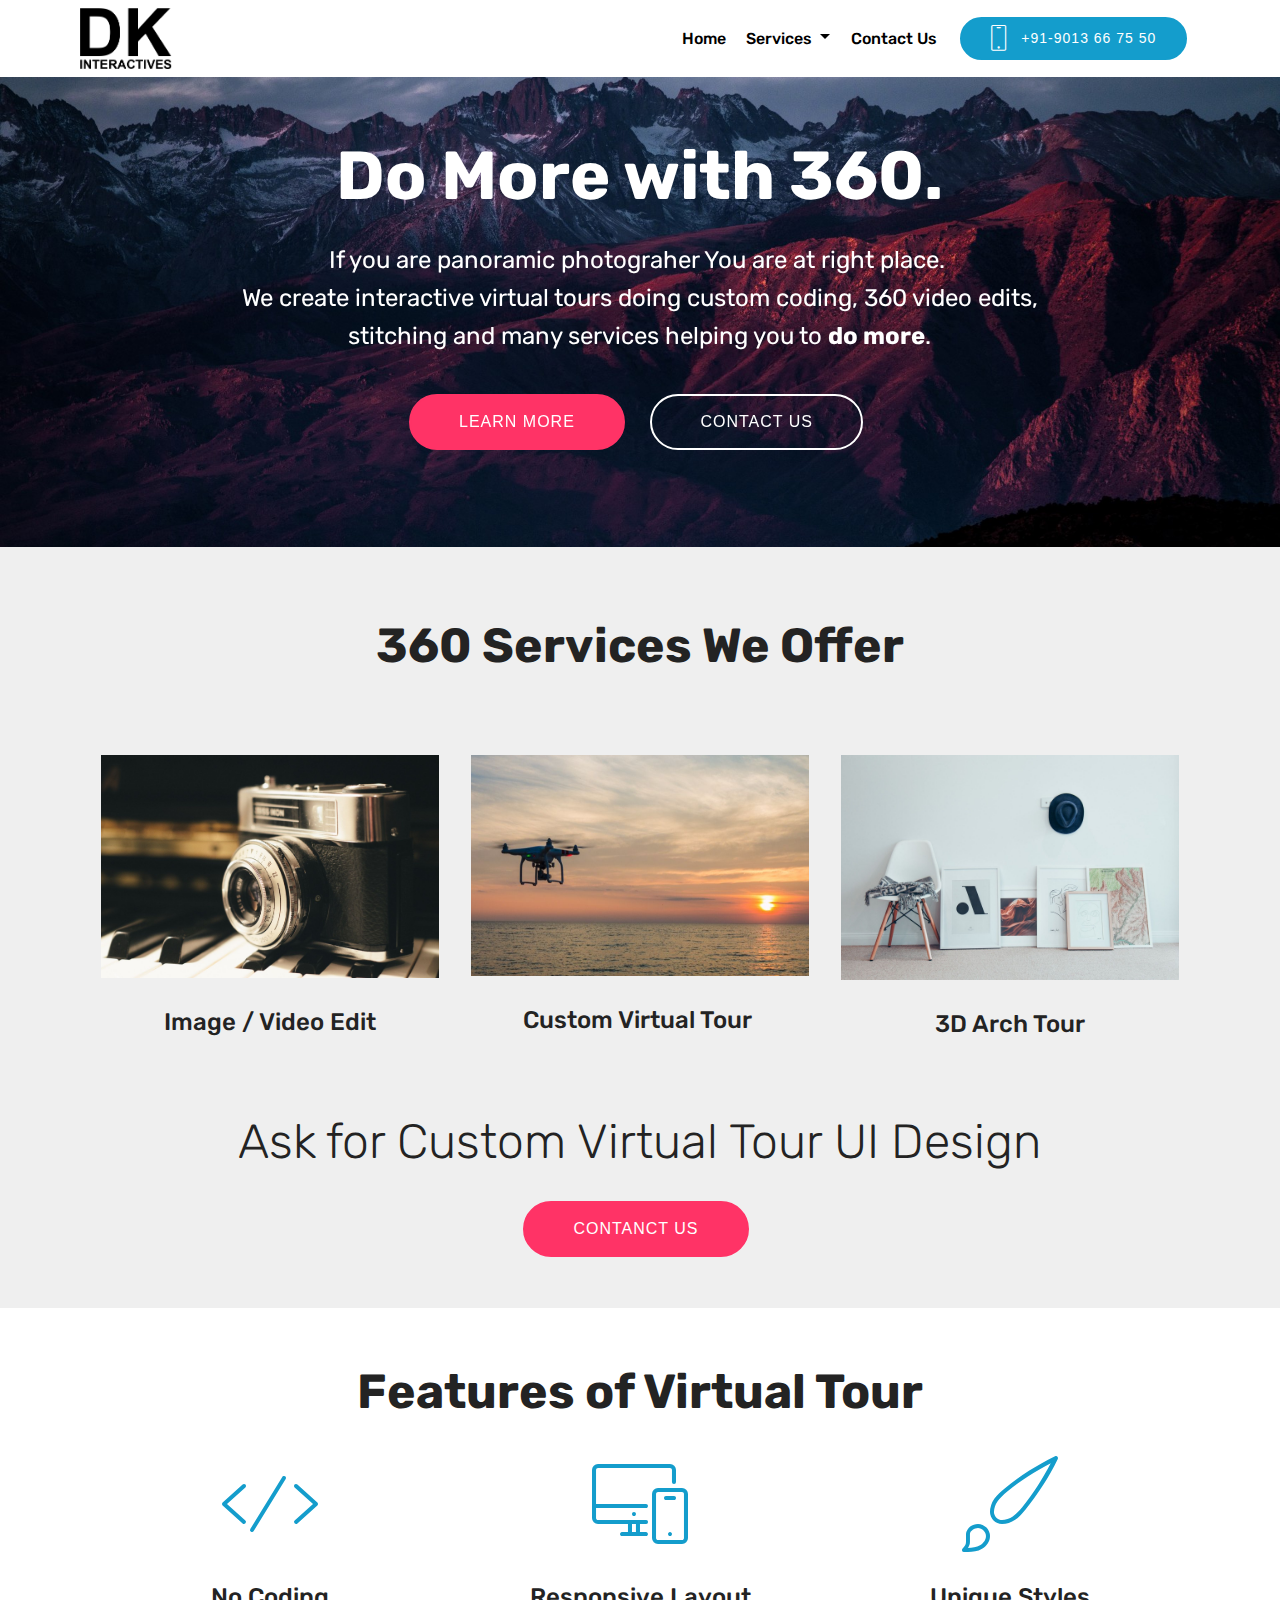
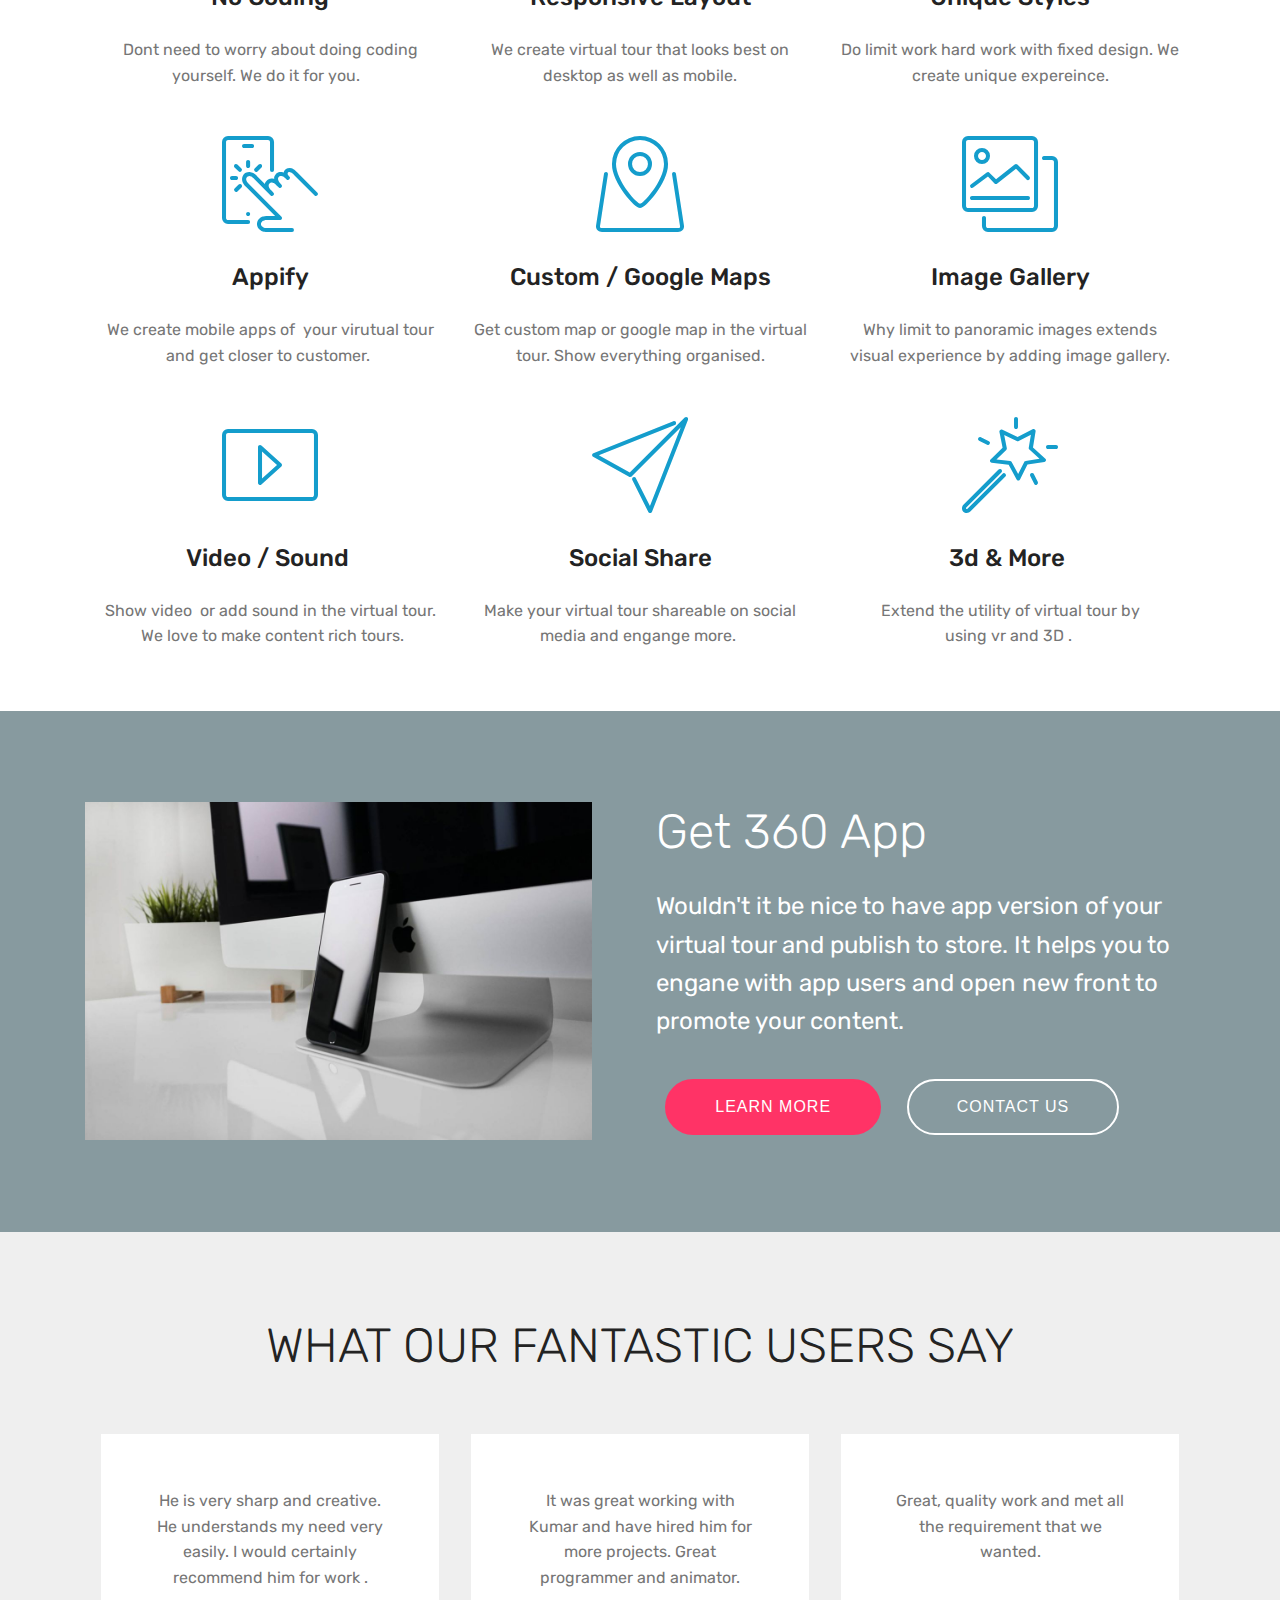
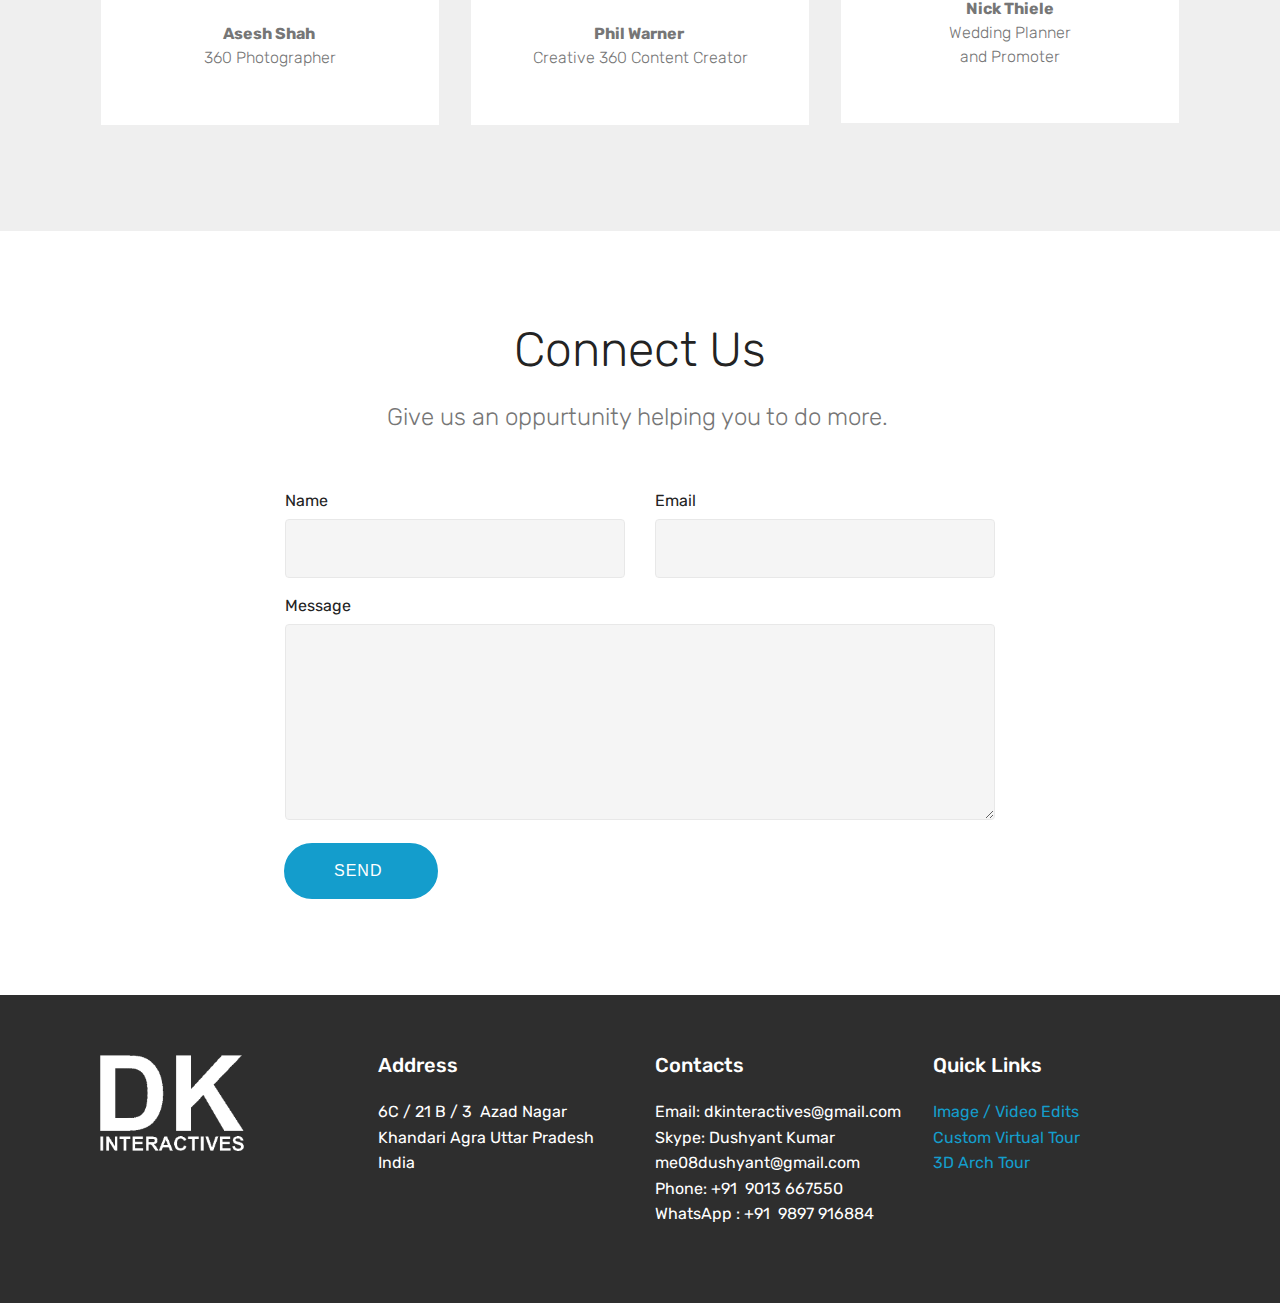
==== commit 422d766c: "main-page" ====
--- a/index.html
+++ b/index.html
@@ -37,7 +37,7 @@
 <!-- /Google Analytics -->
 
 
-<section class="menu cid-qphpADoHOb" once="menu" id="menu2-0" data-rv-view="712">
+<section class="menu cid-qphpADoHOb" once="menu" id="menu2-0" data-rv-view="36">
     
     
 
@@ -81,7 +81,7 @@
     </nav>
 </section>
 
-<section class="engine"><a href="https://mobirise.co/m">bootstrap table</a></section><section class="cid-qpht6uejYs mbr-parallax-background" id="header2-d" data-rv-view="714">
+<section class="engine"><a href="https://mobirise.co/h">make a website</a></section><section class="cid-qpht6uejYs mbr-parallax-background" id="header2-d" data-rv-view="38">
 
     
 
@@ -102,7 +102,7 @@
     
 </section>
 
-<section class="mbr-section content4 cid-qpm67NHwQu" id="content4-g" data-rv-view="717">
+<section class="mbr-section content4 cid-qpm67NHwQu" id="content4-g" data-rv-view="41">
 
     
 
@@ -117,20 +117,21 @@
     </div>
 </section>
 
-<section class="features3 cid-qphqoBwu8H" id="features3-9" data-rv-view="719">
-    
-    
-
+<section class="features2 cid-qCODKe0ZGZ" id="features2-2e" data-rv-view="43">
+
+    
+
+    
     
     <div class="container">
         <div class="media-container-row">
             <div class="card p-3 col-12 col-md-6 col-lg-4">
                 <div class="card-wrapper">
                     <div class="card-img">
-                        <a href="page2.html"><img src="assets/images/01.jpg" alt="Mobirise" title="" media-simple="true"></a>
+                        <a href="page2.html"><img src="assets/images/mbr-1-1631x1080.jpg" alt="Mobirise" title="" media-simple="true"></a>
                     </div>
                     <div class="card-box">
-                        <h4 class="card-title pb-3 mbr-fonts-style display-7">360 Image Stitch / Video Edit&nbsp;</h4>
+                        <h4 class="card-title pb-3 mbr-fonts-style display-5">Image / Video Edit</h4>
                         
                     </div>
                 </div>
@@ -139,10 +140,10 @@
             <div class="card p-3 col-12 col-md-6 col-lg-4">
                 <div class="card-wrapper">
                     <div class="card-img">
-                        <a href="page3.html"><img src="assets/images/02.jpg" alt="Mobirise" title="" media-simple="true"></a>
-                    </div>
-                    <div class="card-box">
-                        <h4 class="card-title pb-3 mbr-fonts-style display-7">Custom 360 Virtual Tour</h4>
+                        <a href="page3.html"><img src="assets/images/mbr-1-1498x1080.jpg" alt="Mobirise" title="" media-simple="true"></a>
+                    </div>
+                    <div class="card-box ">
+                        <h4 class="card-title pb-3 mbr-fonts-style display-5">Custom Virtual Tour&nbsp;</h4>
                         
                     </div>
                 </div>
@@ -151,21 +152,21 @@
             <div class="card p-3 col-12 col-md-6 col-lg-4">
                 <div class="card-wrapper">
                     <div class="card-img">
-                        <a href="page1.html"><img src="assets/images/03.jpg" alt="Mobirise" title="" media-simple="true"></a>
+                        <a href="page1.html"><img src="assets/images/mbr-3-1620x1080.jpg" alt="Mobirise" title="" media-simple="true"></a>
                     </div>
                     <div class="card-box">
-                        <h4 class="card-title pb-3 mbr-fonts-style display-7">3D Virtual Tour</h4>
-                        
-                    </div>
-                </div>
-            </div>
-
-            
-        </div>
-    </div>
-</section>
-
-<section class="header5 cid-qqpqdxXRoU" id="header5-10" data-rv-view="722">
+                        <h4 class="card-title pb-3 mbr-fonts-style display-5">3D Arch Tour</h4>
+                        
+                    </div>
+                </div>
+            </div>
+
+            
+        </div>
+    </div>
+</section>
+
+<section class="header5 cid-qqpqdxXRoU" id="header5-10" data-rv-view="46">
 
     
 
@@ -185,7 +186,7 @@
     
 </section>
 
-<section class="mbr-section content4 cid-qpm6OocSYo" id="content4-i" data-rv-view="725">
+<section class="mbr-section content4 cid-qpm6OocSYo" id="content4-i" data-rv-view="49">
 
     
 
@@ -201,7 +202,7 @@
     </div>
 </section>
 
-<section class="features1 cid-qpm6Igmmar" id="features1-h" data-rv-view="727">
+<section class="features1 cid-qpm6Igmmar" id="features1-h" data-rv-view="51">
     
     
 
@@ -252,7 +253,7 @@
 
 </section>
 
-<section class="features1 cid-qqoM4qjbjp" id="features1-s" data-rv-view="730">
+<section class="features1 cid-qqoM4qjbjp" id="features1-s" data-rv-view="54">
     
     
 
@@ -303,7 +304,7 @@
 
 </section>
 
-<section class="features1 cid-qqoNK6Odqm" id="features1-t" data-rv-view="733">
+<section class="features1 cid-qqoNK6Odqm" id="features1-t" data-rv-view="57">
     
     
 
@@ -353,7 +354,7 @@
 
 </section>
 
-<section class="header3 cid-qsrjntDJDe" id="header3-18" data-rv-view="736">
+<section class="header3 cid-qsrjntDJDe" id="header3-18" data-rv-view="60">
 
     
 
@@ -362,7 +363,7 @@
     <div class="container">
         <div class="media-container-row">
             <div class="mbr-figure" style="width: 100%;">
-                <img src="assets/images/0126.jpg" alt="Mobirise" media-simple="true">
+                <img src="assets/images/01.jpg" alt="Mobirise" media-simple="true">
             </div>
 
             <div class="media-content">
@@ -380,7 +381,7 @@
 
 </section>
 
-<section class="testimonials1 cid-qpmbCepGVE" id="testimonials1-n" data-rv-view="739">
+<section class="testimonials1 cid-qpmbCepGVE" id="testimonials1-n" data-rv-view="63">
 
     
 
@@ -458,7 +459,7 @@
     </div>   
 </section>
 
-<section class="mbr-section form1 cid-qpm9wlqR9Y" id="form1-k" data-rv-view="742">
+<section class="mbr-section form1 cid-qpm9wlqR9Y" id="form1-k" data-rv-view="66">
     
     
 
@@ -476,7 +477,7 @@
         <div class="media-container-column col-lg-8 offset-lg-2" data-form-type="formoid">
                 <div data-form-alert="" hidden="">Thanks for filling out the form!</div>
 
-                <form class="mbr-form" action="https://mobirise.com/" method="post" data-form-title="Mobirise Form"><input type="hidden" data-form-email="true" value="rdagHStN2+n2OWtAZzLbgGJSu7NEYYP9IiU+jCSvhhDKU/eHg71IJqQhq8bC/Y7Pc9REFlL1YjNrcCjB6+HIxEj0s/dqbaLcqDTI7F7UOwjDu8Kb6q2lX2pu7ITloZLV">
+                <form class="mbr-form" action="https://mobirise.com/" method="post" data-form-title="Mobirise Form"><input type="hidden" data-form-email="true" value="M3DBkM/QsXvpwRNV9IZbwILOPF09l+nSVyN6BrFdYlzNho3JzMKS/MpQAq72ynFGw/CKzoibTDUHmj5LJxmSnY9HMDL0ZY03WszWrvQ8iXGYtQOywb2NEhRRDgll5Tf8">
                     <div class="row row-sm-offset">
                         <div class="col-md-4 multi-horizontal" data-for="name">
                             <div class="form-group">
@@ -503,7 +504,7 @@
     </div>
 </section>
 
-<section class="cid-qqKgeJYOqo" id="footer1-11" data-rv-view="745">
+<section class="cid-qqKgeJYOqo" id="footer1-11" data-rv-view="69">
 
     
 
--- a/assets/mobirise/css/mbr-additional.css
+++ b/assets/mobirise/css/mbr-additional.css
@@ -1736,40 +1736,28 @@
 .cid-qpm67NHwQu .mbr-section-subtitle {
   color: #767676;
 }
-.cid-qphqoBwu8H {
-  padding-top: 0px;
+.cid-qCODKe0ZGZ {
+  padding-top: 45px;
   padding-bottom: 0px;
   background-color: #efefef;
 }
-.cid-qphqoBwu8H .card-img {
-  background-color: #fff;
-}
-.cid-qphqoBwu8H .card-img a {
-  display: block;
-  padding-top: 2rem;
-}
-.cid-qphqoBwu8H .card-box {
-  background-color: #ffffff;
-  padding: 2rem;
-}
-.cid-qphqoBwu8H h4 {
+.cid-qCODKe0ZGZ h4 {
   font-weight: 500;
   margin-bottom: 0;
   text-align: left;
 }
-.cid-qphqoBwu8H p {
+.cid-qCODKe0ZGZ p {
+  color: #767676;
   text-align: left;
 }
-.cid-qphqoBwu8H .mbr-text {
-  color: #767676;
-}
-.cid-qphqoBwu8H .card-wrapper {
-  box-shadow: 0px 0px 0px 0px rgba(0, 0, 0, 0);
-  transition: box-shadow 0.3s;
-}
-.cid-qphqoBwu8H .card-wrapper:hover {
-  box-shadow: 0px 0px 30px 0px rgba(0, 0, 0, 0.05);
-  transition: box-shadow 0.3s;
+.cid-qCODKe0ZGZ .card-box {
+  padding-top: 2rem;
+}
+.cid-qCODKe0ZGZ .card-wrapper {
+  height: 100%;
+}
+.cid-qCODKe0ZGZ .card-title {
+  text-align: center;
 }
 .cid-qqpqdxXRoU {
   padding-top: 45px;
@@ -3034,7 +3022,7 @@
 }
 .cid-qCwJ2kpyS0 {
   padding-top: 90px;
-  padding-bottom: 90px;
+  padding-bottom: 60px;
   background-color: #f9f9f9;
 }
 .cid-qCwJ2kpyS0 h4 {
@@ -3051,6 +3039,50 @@
 .cid-qCwJ2kpyS0 .card-img span {
   font-size: 72px;
   color: #707070;
+}
+.cid-qCKVXeNw3B {
+  padding-top: 90px;
+  padding-bottom: 90px;
+  background-color: #efefef;
+}
+.cid-qCKVXeNw3B h4 {
+  text-align: left;
+  font-weight: 500;
+}
+.cid-qCKVXeNw3B p {
+  color: #767676;
+  text-align: left;
+  margin-bottom: 0;
+}
+.cid-qCKVXeNw3B .card-img {
+  text-align: left;
+  -webkit-flex: 1 0 auto;
+  flex: 1 0 auto;
+  width: auto;
+}
+.cid-qCKVXeNw3B .card-img span {
+  font-size: 72px;
+  color: #ff3366;
+}
+.cid-qCKVXeNw3B .card-box {
+  padding-left: 1rem;
+  word-break: break-word;
+}
+@media (max-width: 991px) {
+  .cid-qCKVXeNw3B .card-img {
+    text-align: left;
+    padding-bottom: 0.75rem;
+  }
+  .cid-qCKVXeNw3B .card-box {
+    padding-left: 0;
+  }
+}
+.cid-qCKVXeNw3B .card-title,
+.cid-qCKVXeNw3B .card-img {
+  text-align: left;
+}
+.cid-qCKVXeNw3B P {
+  text-align: left;
 }
 .cid-qCEkT1jNYP {
   padding-top: 90px;
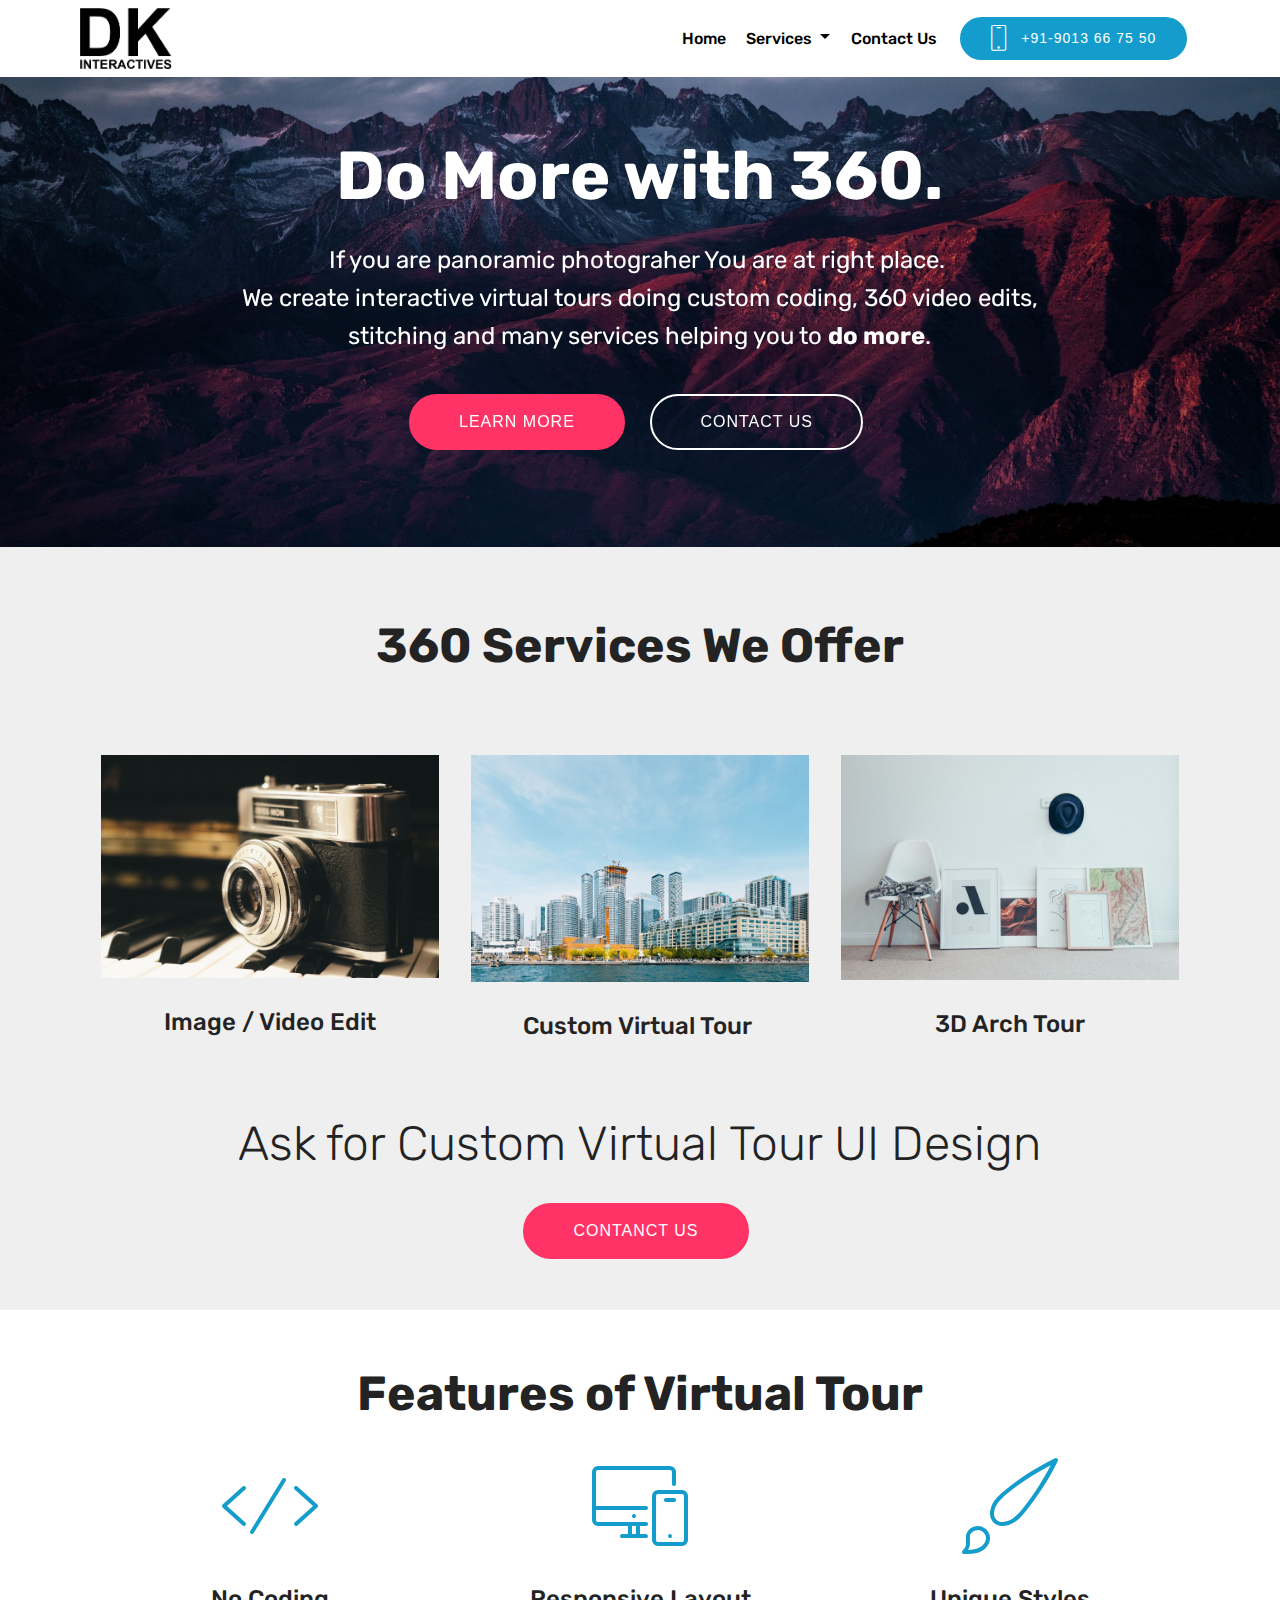
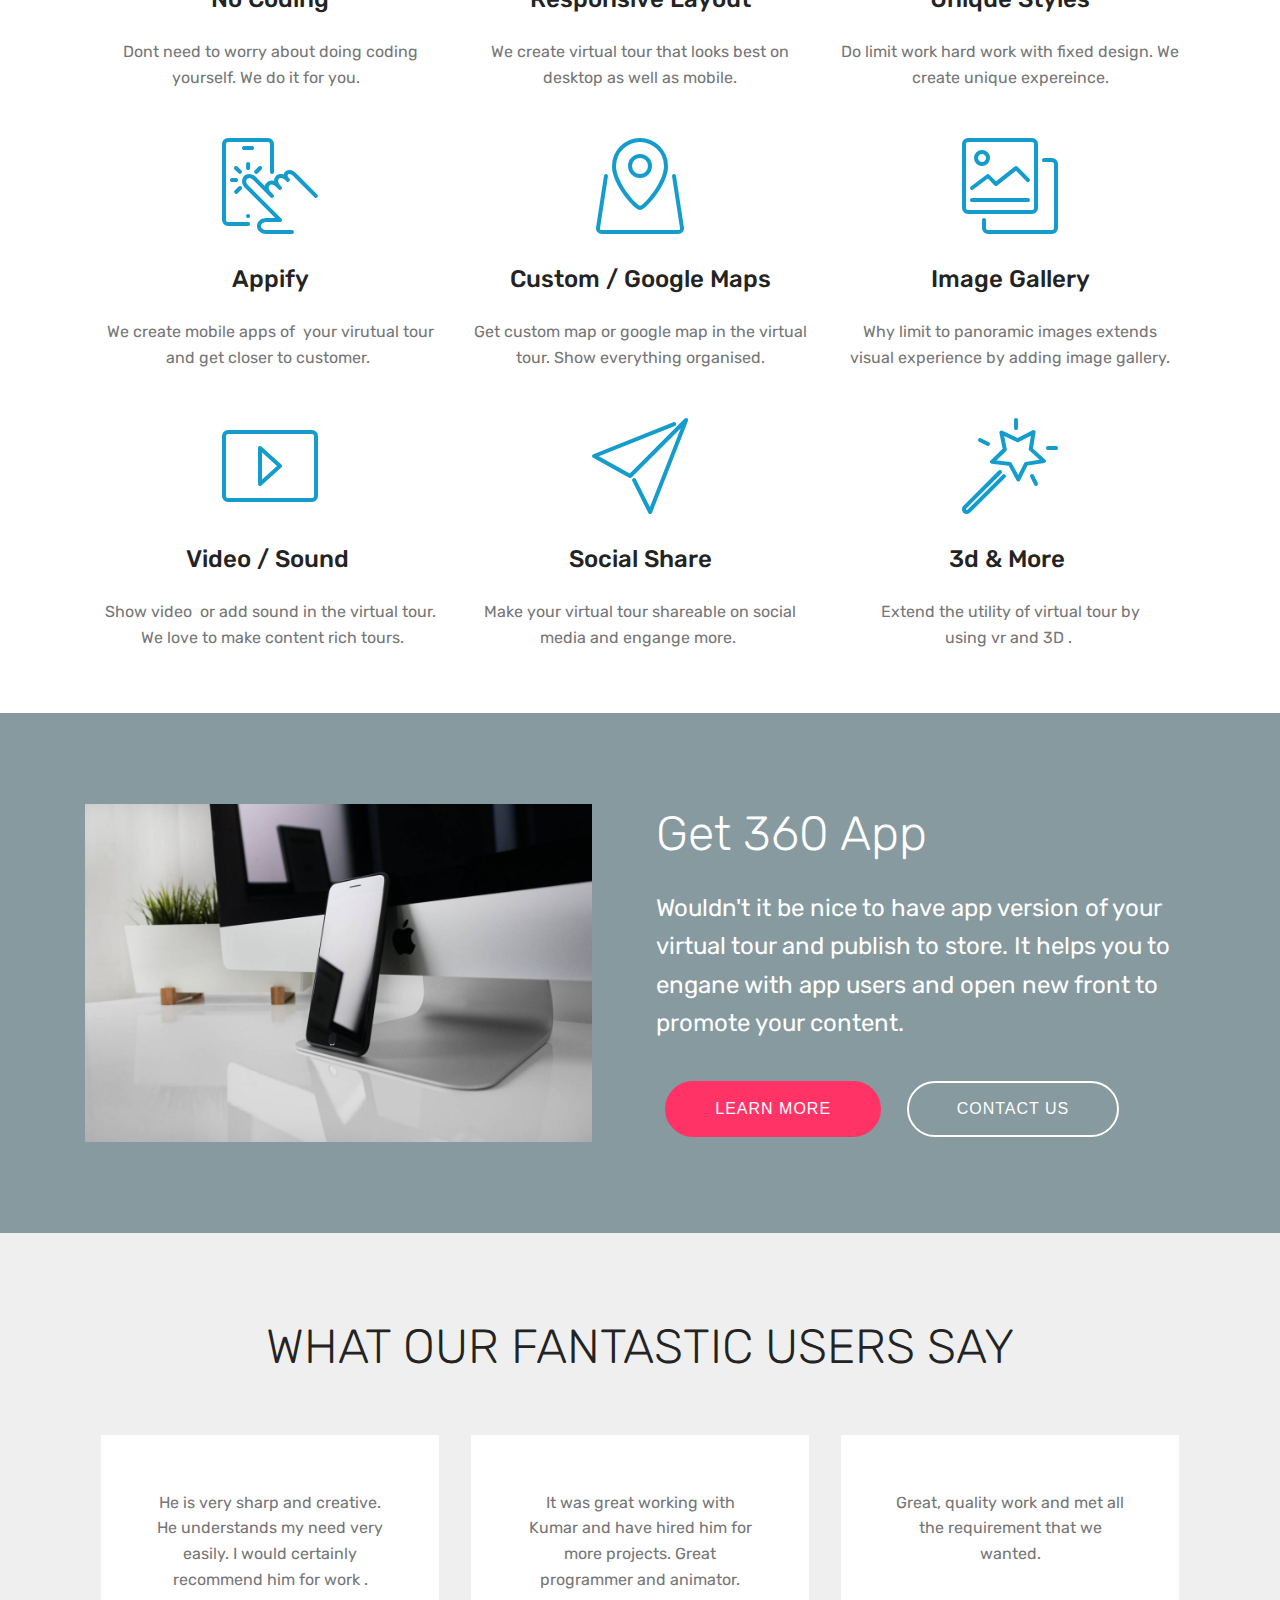
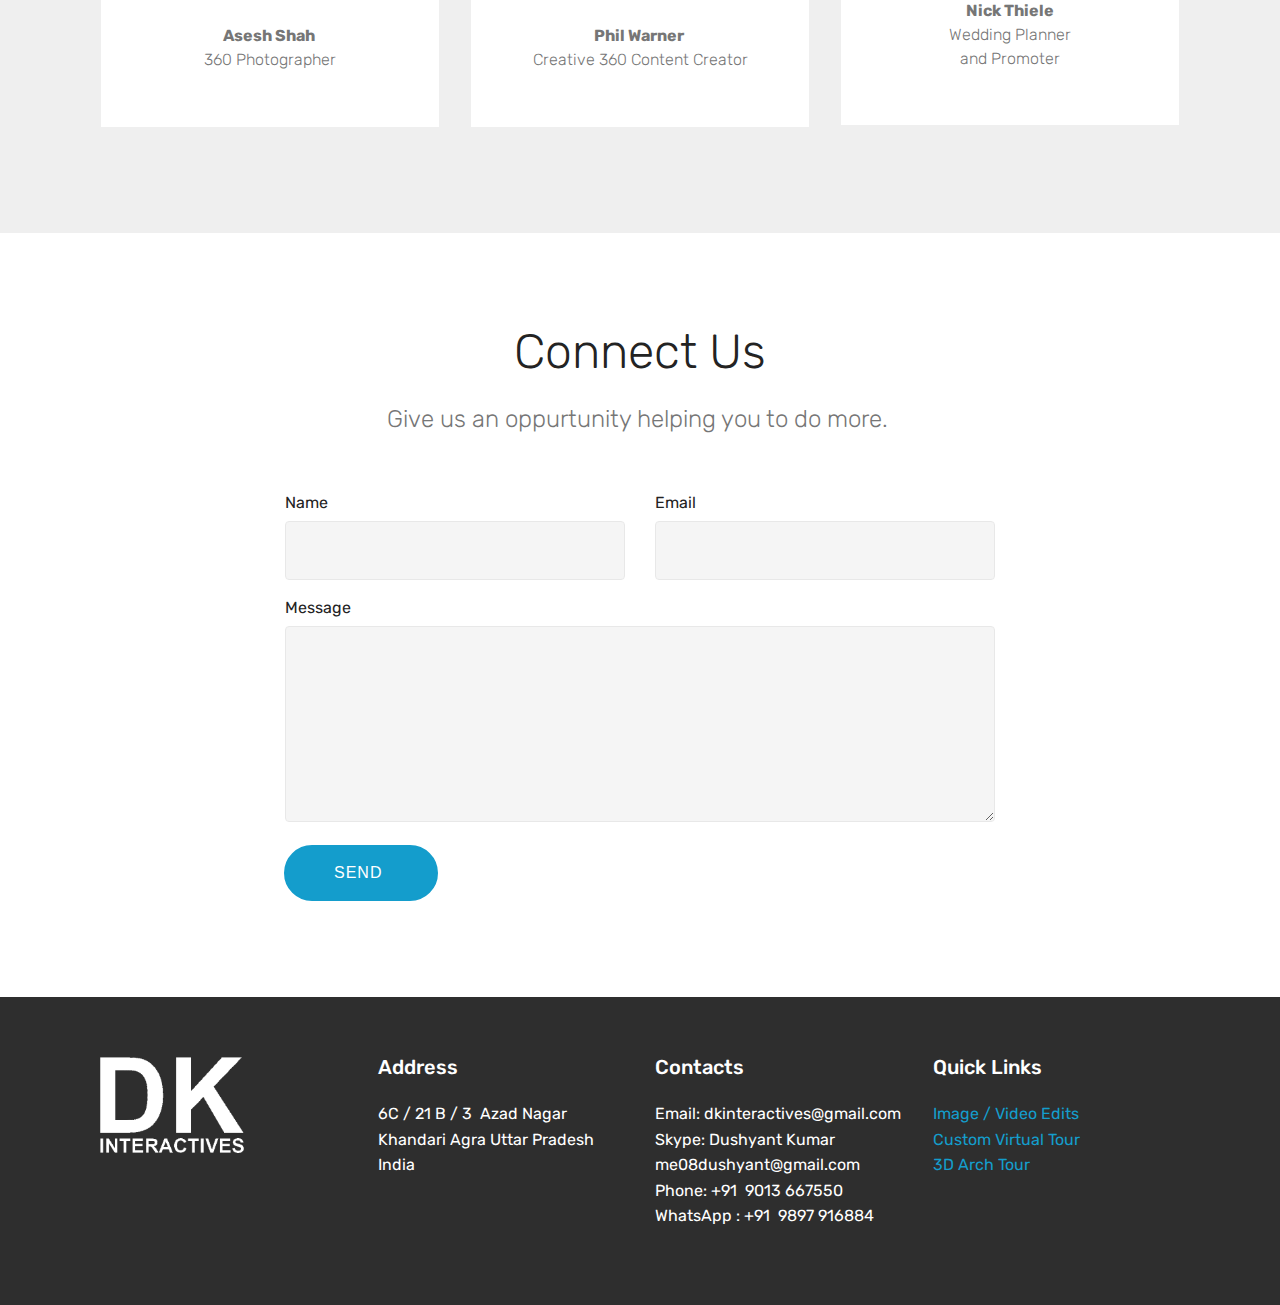
==== commit d569a484: "final" ====
--- a/index.html
+++ b/index.html
@@ -37,7 +37,7 @@
 <!-- /Google Analytics -->
 
 
-<section class="menu cid-qphpADoHOb" once="menu" id="menu2-0" data-rv-view="36">
+<section class="menu cid-qphpADoHOb" once="menu" id="menu2-0" data-rv-view="339">
     
     
 
@@ -81,7 +81,7 @@
     </nav>
 </section>
 
-<section class="engine"><a href="https://mobirise.co/h">make a website</a></section><section class="cid-qpht6uejYs mbr-parallax-background" id="header2-d" data-rv-view="38">
+<section class="engine"><a href="https://mobirise.co/g">how to create a website</a></section><section class="cid-qpht6uejYs mbr-parallax-background" id="header2-d" data-rv-view="341">
 
     
 
@@ -102,7 +102,7 @@
     
 </section>
 
-<section class="mbr-section content4 cid-qpm67NHwQu" id="content4-g" data-rv-view="41">
+<section class="mbr-section content4 cid-qpm67NHwQu" id="content4-g" data-rv-view="344">
 
     
 
@@ -117,7 +117,7 @@
     </div>
 </section>
 
-<section class="features2 cid-qCODKe0ZGZ" id="features2-2e" data-rv-view="43">
+<section class="features2 cid-qCODKe0ZGZ" id="features2-2e" data-rv-view="346">
 
     
 
@@ -140,7 +140,7 @@
             <div class="card p-3 col-12 col-md-6 col-lg-4">
                 <div class="card-wrapper">
                     <div class="card-img">
-                        <a href="page3.html"><img src="assets/images/mbr-1-1498x1080.jpg" alt="Mobirise" title="" media-simple="true"></a>
+                        <a href="page3.html"><img src="assets/images/mbr-1607x1080.jpg" alt="Mobirise" title="" media-simple="true"></a>
                     </div>
                     <div class="card-box ">
                         <h4 class="card-title pb-3 mbr-fonts-style display-5">Custom Virtual Tour&nbsp;</h4>
@@ -166,7 +166,7 @@
     </div>
 </section>
 
-<section class="header5 cid-qqpqdxXRoU" id="header5-10" data-rv-view="46">
+<section class="header5 cid-qqpqdxXRoU" id="header5-10" data-rv-view="349">
 
     
 
@@ -186,7 +186,7 @@
     
 </section>
 
-<section class="mbr-section content4 cid-qpm6OocSYo" id="content4-i" data-rv-view="49">
+<section class="mbr-section content4 cid-qpm6OocSYo" id="content4-i" data-rv-view="352">
 
     
 
@@ -202,7 +202,7 @@
     </div>
 </section>
 
-<section class="features1 cid-qpm6Igmmar" id="features1-h" data-rv-view="51">
+<section class="features1 cid-qpm6Igmmar" id="features1-h" data-rv-view="354">
     
     
 
@@ -253,7 +253,7 @@
 
 </section>
 
-<section class="features1 cid-qqoM4qjbjp" id="features1-s" data-rv-view="54">
+<section class="features1 cid-qqoM4qjbjp" id="features1-s" data-rv-view="357">
     
     
 
@@ -304,7 +304,7 @@
 
 </section>
 
-<section class="features1 cid-qqoNK6Odqm" id="features1-t" data-rv-view="57">
+<section class="features1 cid-qqoNK6Odqm" id="features1-t" data-rv-view="360">
     
     
 
@@ -354,7 +354,7 @@
 
 </section>
 
-<section class="header3 cid-qsrjntDJDe" id="header3-18" data-rv-view="60">
+<section class="header3 cid-qsrjntDJDe" id="header3-18" data-rv-view="363">
 
     
 
@@ -381,7 +381,7 @@
 
 </section>
 
-<section class="testimonials1 cid-qpmbCepGVE" id="testimonials1-n" data-rv-view="63">
+<section class="testimonials1 cid-qpmbCepGVE" id="testimonials1-n" data-rv-view="366">
 
     
 
@@ -459,7 +459,7 @@
     </div>   
 </section>
 
-<section class="mbr-section form1 cid-qpm9wlqR9Y" id="form1-k" data-rv-view="66">
+<section class="mbr-section form1 cid-qpm9wlqR9Y" id="form1-k" data-rv-view="369">
     
     
 
@@ -477,7 +477,7 @@
         <div class="media-container-column col-lg-8 offset-lg-2" data-form-type="formoid">
                 <div data-form-alert="" hidden="">Thanks for filling out the form!</div>
 
-                <form class="mbr-form" action="https://mobirise.com/" method="post" data-form-title="Mobirise Form"><input type="hidden" data-form-email="true" value="M3DBkM/QsXvpwRNV9IZbwILOPF09l+nSVyN6BrFdYlzNho3JzMKS/MpQAq72ynFGw/CKzoibTDUHmj5LJxmSnY9HMDL0ZY03WszWrvQ8iXGYtQOywb2NEhRRDgll5Tf8">
+                <form class="mbr-form" action="https://mobirise.com/" method="post" data-form-title="Mobirise Form"><input type="hidden" data-form-email="true" value="ytT3TMlgkRxgkXAaxC98Hw/2ydMK9E+TMnVb/h08HioiyKtYEGevOFcfYGRvhQRsRPKVIsf5WoJX3US728EWxFTVrO+3G50NXk2wYKFs7LzIhrZQDzatLC6gZTQOPKal">
                     <div class="row row-sm-offset">
                         <div class="col-md-4 multi-horizontal" data-for="name">
                             <div class="form-group">
@@ -504,7 +504,7 @@
     </div>
 </section>
 
-<section class="cid-qqKgeJYOqo" id="footer1-11" data-rv-view="69">
+<section class="cid-qqKgeJYOqo" id="footer1-11" data-rv-view="372">
 
     
 
